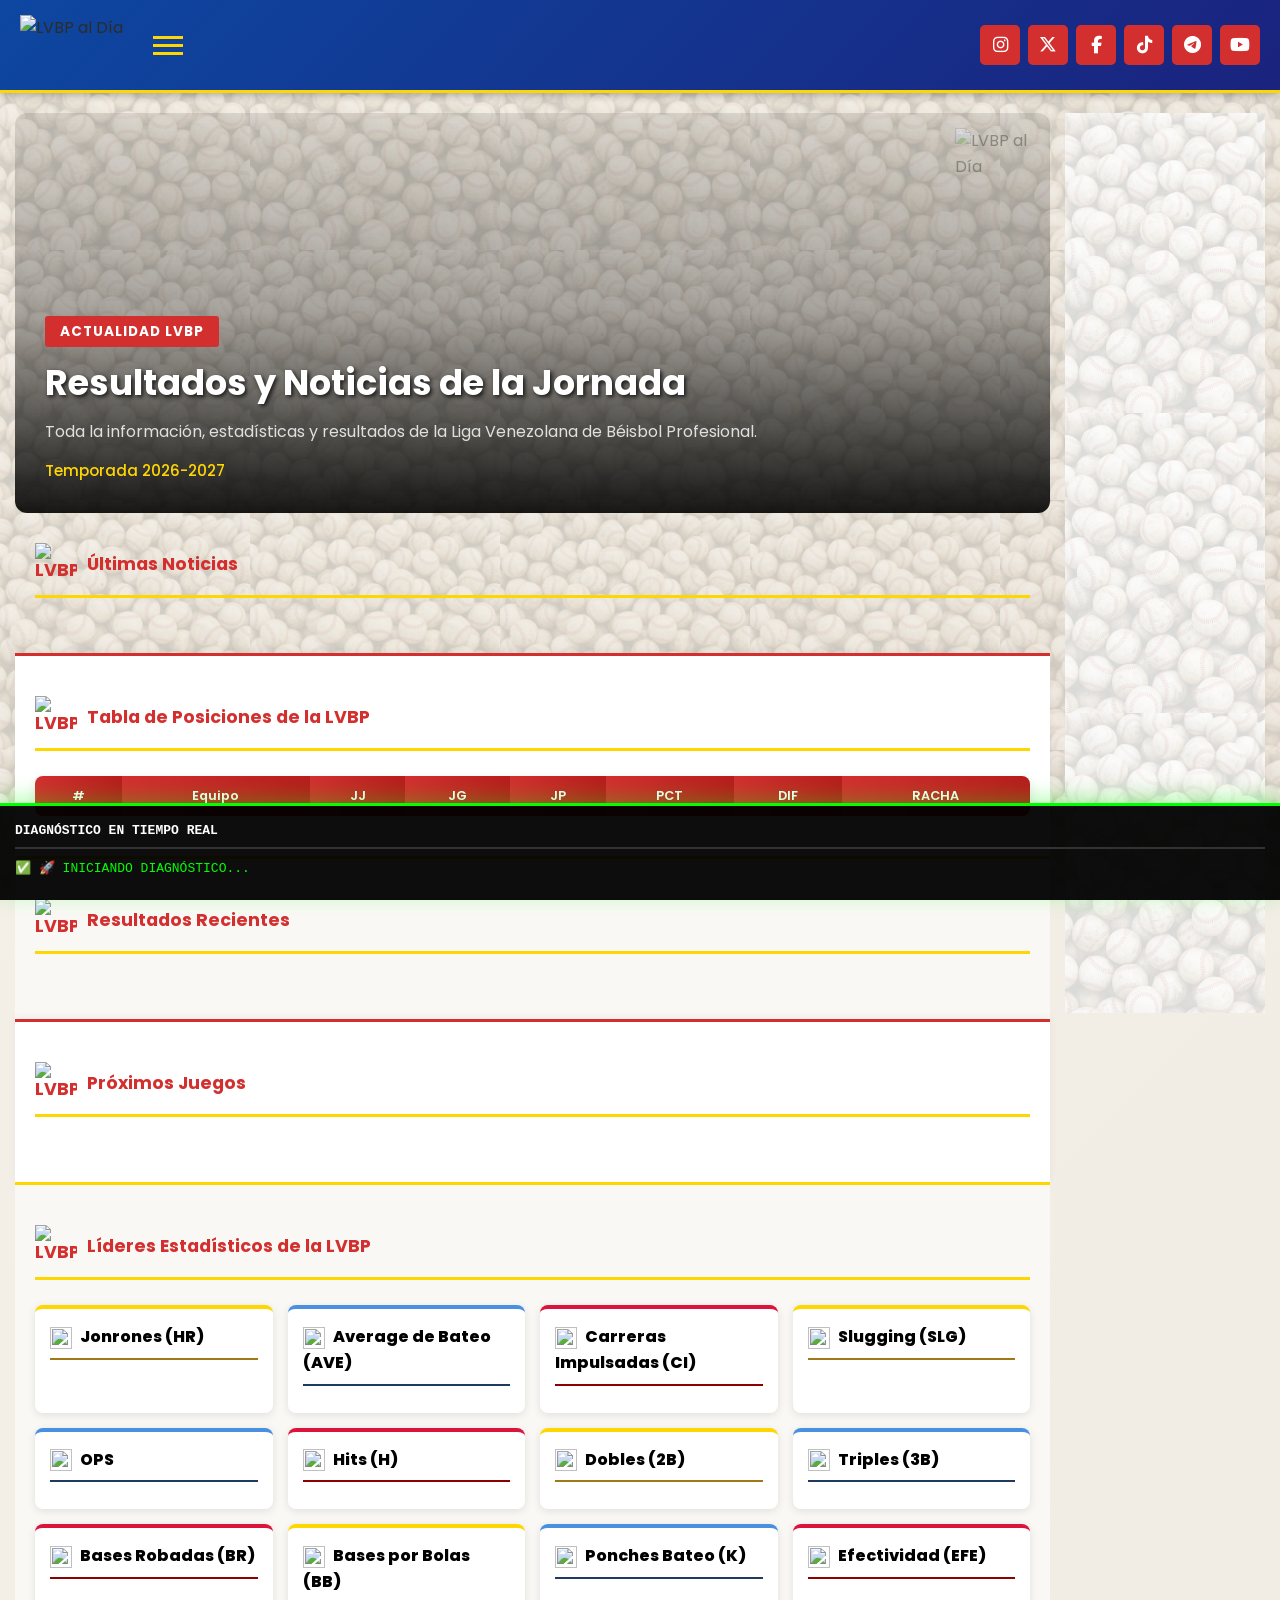
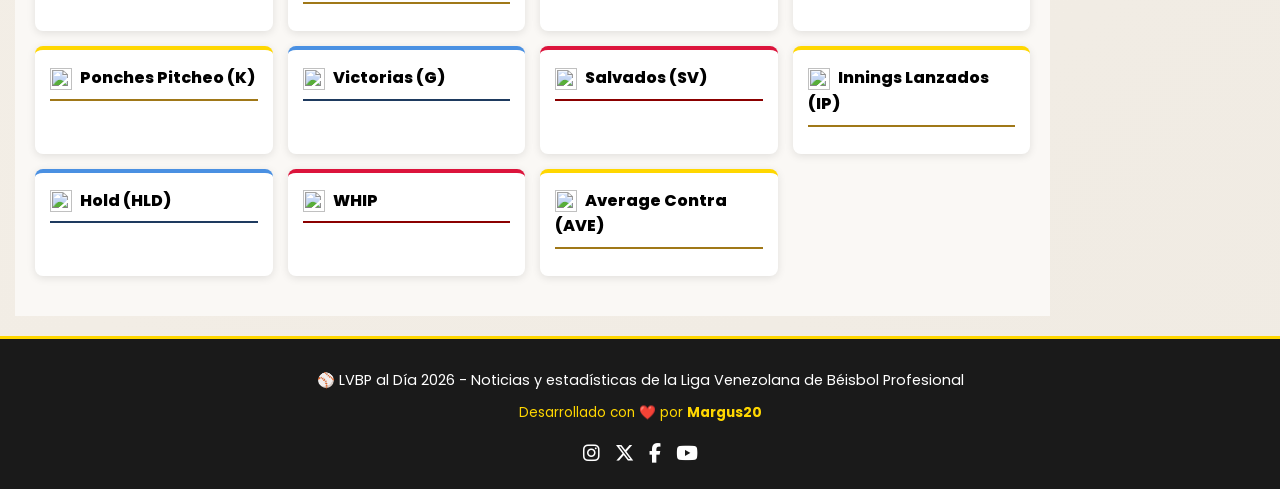
==== index.html @ 0cda1dae "Update index.html" ====
<!DOCTYPE html>
<html lang="es">
<head>
    <meta charset="UTF-8">
    <meta name="viewport" content="width=device-width, initial-scale=1.0">
    <title>LVBP al Día - Liga Venezolana de Béisbol Profesional</title>
    <link rel="icon" type="image/png" href="https://raw.githubusercontent.com/Margus20/lvbp-stats/main/img/logo_pag.png">
    
    <!-- Fuentes de Google -->
    <link rel="preconnect" href="https://fonts.googleapis.com">
    <link rel="preconnect" href="https://fonts.gstatic.com" crossorigin>
    <link href="https://fonts.googleapis.com/css2?family=Bebas+Neue&family=Oswald:wght@400;600;700&family=Poppins:wght@300;400;500;600;700&display=swap" rel="stylesheet">
    
    <!-- 🔄 AJUSTE FINAL: Versión de caché actualizada a v=103 para forzar recarga en la tablet -->
    <link rel="stylesheet" href="css/01-base.css?v=103">
    <link rel="stylesheet" href="css/02-header-nav.css?v=103">
    <link rel="stylesheet" href="css/03-noticias-articulos.css?v=103">
    <link rel="stylesheet" href="css/04-tablas-posiciones.css?v=103">
    <link rel="stylesheet" href="css/05-tarjetas-juegos.css?v=103">
    <link rel="stylesheet" href="css/06-estadisticas-mascotas.css?v=103">
    <link rel="stylesheet" href="css/07-sidebar-footer.css?v=103">
    <link rel="stylesheet" href="css/08-boton-flotante.css?v=103">
    
    <!-- Iconos de Font Awesome -->
    <link rel="stylesheet" href="https://cdnjs.cloudflare.com/ajax/libs/font-awesome/6.5.1/css/all.min.css">
    
    <!-- Analítica -->
    <script data-goatcounter="https://margus20.goatcounter.com/count" async src="//gc.zgo.at/count.js"></script>
</head>
<body>
    <!-- AQUÍ SE CARGARÁ EL HEADER DESDE componentes/header.html -->
    <div id="header-placeholder"></div>

    <div class="main-layout">
        <main class="contenido-principal">
            <section class="hero-noticia" id="noticias">
                <div class="hero-imagen" style="background-image: url('https://images.unsplash.com/photo-1508344928928-7165b67de128?w=1400&q=80');">
                    <div class="hero-overlay"></div>
                    <img src="https://raw.githubusercontent.com/Margus20/lvbp-stats/main/img/logo_pag.png" alt="LVBP al Día" class="hero-marca-agua">
                    <div class="hero-contenido">
                        <span class="hero-tag">ACTUALIDAD LVBP</span>
                        <h1 class="hero-titulo">Resultados y Noticias de la Jornada</h1>
                        <p class="hero-subtitulo">Toda la información, estadísticas y resultados de la Liga Venezolana de Béisbol Profesional.</p>
                        <p class="hero-fecha">Temporada 2026-2027</p>
                    </div>
                </div>
            </section>

            <section class="noticias-grid-section">
                <div class="container">
                    <h2 class="titulo-seccion"><img src="https://raw.githubusercontent.com/Margus20/lvbp-stats/main/img/lvbp.png" alt="LVBP" class="logo-seccion"> Últimas Noticias</h2>
                    <div class="noticias-grid" id="noticias-container"></div>
                </div>
            </section>

            <section class="articulo-completo" id="articulo-completo" style="display: none;">
                <div class="container">
                    <button class="btn-volver" onclick="window.cerrarArticulo()">← Volver a noticias</button>
                    <article class="articulo-contenido" id="articulo-contenido"></article>
                    <div class="marca-final-articulo">
                        <img src="https://raw.githubusercontent.com/Margus20/lvbp-stats/main/img/logo_pag.png" alt="LVBP al Día" class="logo-marca-final">
                        <p class="texto-marca-final">LVBP al Día - Tu fuente de béisbol venezolano</p>
                    </div>
                    <div class="seccion-comentarios">
                        <h3> Comentarios</h3>
                        <form class="formulario-comentario" id="formulario-comentario">
                            <input type="text" placeholder="Tu nombre" required class="input-comentario">
                            <textarea placeholder="Escribe tu comentario..." required class="textarea-comentario" rows="4"></textarea>
                            <button type="submit" class="btn-comentar">Publicar comentario</button>
                        </form>
                        <div class="lista-comentarios" id="lista-comentarios"></div>
                    </div>
                    <div class="seccion-compartir">
                        <h3>📢 Comparte esta noticia</h3>
                        <div class="botones-compartir">
                            <a href="#" class="btn-compartir whatsapp" onclick="window.compartirEnRed('whatsapp', 'noticia'); return false;"><i class="fab fa-whatsapp"></i> WhatsApp</a>
                            <a href="#" class="btn-compartir telegram" onclick="window.compartirEnRed('telegram', 'noticia'); return false;"><i class="fab fa-telegram"></i> Telegram</a>
                            <a href="#" class="btn-compartir facebook" onclick="window.compartirEnRed('facebook', 'noticia'); return false;"><i class="fab fa-facebook"></i> Facebook</a>
                            <a href="#" class="btn-compartir twitter" onclick="window.compartirEnRed('twitter', 'noticia'); return false;"><img src="https://raw.githubusercontent.com/Margus20/lvbp-stats/main/img/xapp.png" alt="X" class="logo-x-btn"> X</a>
                        </div>
                    </div>
                </div>
            </section>

            <section id="posiciones" class="seccion-oscura">
                <div class="container">
                    <h2 class="titulo-seccion"><img src="https://raw.githubusercontent.com/Margus20/lvbp-stats/main/img/lvbp.png" alt="LVBP" class="logo-seccion"> Tabla de Posiciones de la LVBP</h2>
                    <div class="tabla-container">
                        <table id="tabla-posiciones">
                            <thead><tr><th>#</th><th>Equipo</th><th>JJ</th><th>JG</th><th>JP</th><th>PCT</th><th>DIF</th><th>RACHA</th></tr></thead>
                            <tbody id="posiciones-body"></tbody>
                        </table>
                    </div>
                </div>
            </section>

            <section id="resultados" class="seccion-clara">
                <div class="container">
                    <h2 class="titulo-seccion"><img src="https://raw.githubusercontent.com/Margus20/lvbp-stats/main/img/lvbp.png" alt="LVBP" class="logo-seccion"> Resultados Recientes</h2>
                    <div class="resultados-grid" id="resultados-container"></div>
                </div>
            </section>

            <section id="calendario" class="seccion-oscura">
                <div class="container">
                    <h2 class="titulo-seccion"><img src="https://raw.githubusercontent.com/Margus20/lvbp-stats/main/img/lvbp.png" alt="LVBP" class="logo-seccion"> Próximos Juegos</h2>
                    <div class="calendario-lista" id="calendario-container"></div>
                </div>
            </section>

            <!-- AQUÍ SE CARGARÁN LAS ESTADÍSTICAS DESDE componentes/estadisticas.html -->
            <div id="estadisticas-placeholder"></div>
        </main>

        <aside class="sidebar-publicidad" id="sidebar-publicidad"></aside>
    </div>

    <!-- AQUÍ SE CARGARÁ EL FOOTER DESDE componentes/footer.html -->
    <div id="footer-placeholder"></div>

    <!-- Script que carga los componentes y luego la lógica principal -->
    <script>
        async function cargarComponentes() {
            try {
                const header = await fetch('componentes/header.html').then(r => r.text());
                document.getElementById('header-placeholder').innerHTML = header;
                
                const estadisticas = await fetch('componentes/estadisticas.html').then(r => r.text());
                document.getElementById('estadisticas-placeholder').innerHTML = estadisticas;
                
                const footer = await fetch('componentes/footer.html').then(r => r.text());
                document.getElementById('footer-placeholder').innerHTML = footer;
                
                // 🔄 AJUSTE: Versión de caché actualizada a v=103
                const scriptApp = document.createElement('script');
                scriptApp.type = 'module';
                scriptApp.src = 'js/logica/app.js?v=103';
                document.body.appendChild(scriptApp);

            } catch (error) {
                console.error('Error cargando componentes:', error);
            }
        }
        cargarComponentes();
    </script>

    <!-- 🔍 CONSOLA DE DIAGNÓSTICO EN PANTALLA (Para Tablet) -->
    <script>
        // Crear contenedor de diagnóstico visible
        const debugDiv = document.createElement('div');
        debugDiv.id = 'diagnostico-tablet';
        debugDiv.style.cssText = `
            position: fixed; 
            bottom: 0; 
            left: 0; 
            right: 0; 
            background: rgba(0, 0, 0, 0.95); 
            color: #00ff00; 
            font-family: 'Courier New', monospace; 
            font-size: 13px; 
            padding: 15px; 
            max-height: 300px; 
            overflow-y: auto; 
            z-index: 999999; 
            border-top: 3px solid #00ff00;
            box-shadow: 0 -5px 20px rgba(0,255,0,0.3);
        `;
        debugDiv.innerHTML = '<div style="font-weight: bold; color: #fff; margin-bottom: 10px; border-bottom: 2px solid #333; padding-bottom: 5px;"> DIAGNÓSTICO EN TIEMPO REAL</div><div id="debug-content"></div>';
        document.body.appendChild(debugDiv);
        
        const debugContent = document.getElementById('debug-content');
        
        function log(msg, type = 'info') {
            const color = type === 'error' ? '#ff4444' : (type === 'warn' ? '#ffaa00' : '#00ff00');
            const icon = type === 'error' ? '❌' : (type === 'warn' ? '️' : '✅');
            const p = document.createElement('div');
            p.style.color = color;
            p.style.marginBottom = '5px';
            p.innerHTML = `${icon} ${msg}`;
            debugContent.appendChild(p);
            debugDiv.scrollTop = debugDiv.scrollHeight;
        }
        
        // Iniciar diagnóstico
        log('🚀 INICIANDO DIAGNÓSTICO...', 'info');
        
        // Verificar si los scripts se cargaron
        window.addEventListener('load', function() {
            setTimeout(() => {
                log('📄 Página cargada completamente', 'info');
                
                // Verificar elementos del DOM
                const elementos = {
                    'posiciones-body': document.getElementById('posiciones-body'),
                    'resultados-container': document.getElementById('resultados-container'),
                    'calendario-container': document.getElementById('calendario-container'),
                    'estadisticas-placeholder': document.getElementById('estadisticas-placeholder')
                };
                
                for (const [id, elem] of Object.entries(elementos)) {
                    if (elem) {
                        log(`✅ Elemento #${id} existe`, 'info');
                    } else {
                        log(`❌ Elemento #${id} NO existe`, 'error');
                    }
                }
                
                // Verificar si app.js se cargó
                if (typeof window.renderPosiciones === 'function') {
                    log('✅ Funciones de render cargadas', 'info');
                } else {
                    log('❌ Funciones de render NO cargadas - app.js falló', 'error');
                }
                
                // Intentar cargar datos manualmente
                try {
                    import('./js/datos/posiciones.js').then(mod => {
                        log(` POSICIONES: ${mod.POSICIONES ? mod.POSICIONES.length + ' equipos' : 'VACÍO'}`, mod.POSICIONES ? 'info' : 'warn');
                    }).catch(err => log(`❌ Error cargando posiciones.js: ${err.message}`, 'error'));
                    
                    import('./js/datos/resultados.js').then(mod => {
                        log(`📊 RESULTADOS: ${mod.RESULTADOS ? mod.RESULTADOS.length + ' juegos' : 'VACÍO'}`, mod.RESULTADOS ? 'info' : 'warn');
                    }).catch(err => log(`❌ Error cargando resultados.js: ${err.message}`, 'error'));
                    
                    import('./js/datos/calendario.js').then(mod => {
                        log(`📊 CALENDARIO: ${mod.CALENDARIO ? mod.CALENDARIO.length + ' juegos' : 'VACÍO'}`, mod.CALENDARIO ? 'info' : 'warn');
                    }).catch(err => log(`❌ Error cargando calendario.js: ${err.message}`, 'error'));
                    
                    import('./js/datos/lideres.js').then(mod => {
                        log(`📊 LIDERES: ${mod.LIDERES ? Object.keys(mod.LIDERES).length + ' categorías' : 'VACÍO'}`, mod.LIDERES ? 'info' : 'warn');
                    }).catch(err => log(`❌ Error cargando lideres.js: ${err.message}`, 'error'));
                    
                } catch (e) {
                    log(`❌ Error general: ${e.message}`, 'error');
                }
                
                log('🏁 Diagnóstico completado', 'info');
                log(' Si ves errores rojos, esos son los problemas a resolver', 'warn');
                
            }, 3000); // Esperar 3 segundos después de cargar
        });
    </script>
</body>
</html>
---- css/01-base.css ----
/* ========================================== */
/* 1. BASE Y ESTRUCTURA GENERAL */
/* ========================================== */
* { margin: 0; padding: 0; box-sizing: border-box; }

body {
    font-family: 'Poppins', 'Segoe UI', Tahoma, Geneva, Verdana, sans-serif;
    background: linear-gradient(135deg, #f5f0e8 0%, #f0ebe3 100%);
    color: #2c2c2c; line-height: 1.6;
}

.container { max-width: 1200px; margin: 0 auto; padding: 0 20px; }

.main-layout {
    display: flex; max-width: 1400px; margin: 20px auto;
    gap: 15px; padding: 0 15px; align-items: flex-start;
}

.contenido-principal { flex: 1; min-width: 0; }
.sidebar-publicidad { width: 200px; flex-shrink: 0; }

.espacio-publicidad {
    background: #ffffff; border-radius: 8px; padding: 8px;
    box-shadow: 0 2px 8px rgba(0,0,0,0.1); border: 1px solid #e0e0e0;
    overflow: hidden; margin-bottom: 15px;
}
.anuncio-imagen { width: 100%; height: auto; display: block; border-radius: 6px; }

/* 🆕 TEXTURA DE BÉISBOL DE FONDO */
body::before {
    content: '';
    position: fixed;
    top: 0;
    left: 0;
    width: 100vw;
    height: 100vh;
    background-image: url('../img/textura-beisbol.png');
    background-repeat: repeat;
    background-size: 250px 250px;
    opacity: 0.15; /* Opacidad aumentada al 15% para que sea más visible */
    pointer-events: none; /* No interfiere con clics */
    z-index: -1; /* Detrás de todo el contenido */
}
---- css/02-header-nav.css ----
/* ========================================== */
/* 2. HEADER Y NAVEGACIÓN */
/* ========================================== */
.header-principal {
    background: linear-gradient(135deg, #0d47a1 0%, #1a237e 100%);
    padding: 15px 0; position: sticky; top: 0; z-index: 1000;
    border-bottom: 3px solid #ffd700; box-shadow: 0 2px 8px rgba(0,0,0,0.3);
}

.header-container {
    max-width: 1400px; margin: 0 auto; padding: 0 20px;
    display: flex; justify-content: space-between; align-items: center;
}

.header-izquierda { display: flex; align-items: center; gap: 20px; }
.logo-header { height: 60px; width: auto; }

.menu-hamburguesa {
    background: none; border: none; cursor: pointer;
    display: flex; flex-direction: column; gap: 5px; padding: 10px;
}
.menu-hamburguesa span { width: 30px; height: 3px; background: #ffd700; transition: all 0.3s; }

.header-derecha { display: flex; gap: 8px; }
.social-icon {
    width: 40px; height: 40px; background: #d32f2f; color: #fff;
    display: flex; align-items: center; justify-content: center;
    border-radius: 5px; text-decoration: none; transition: all 0.3s; font-size: 1.1rem;
}
.social-icon:hover { background: #ffd700; color: #000; transform: translateY(-3px); }

.nav-menu { background: #1a1a1a; padding: 15px 0; display: none; }
.nav-menu.activo { display: block; }
.nav-menu ul {
    list-style: none; display: flex; justify-content: center;
    flex-wrap: wrap; gap: 10px; max-width: 1400px; margin: 0 auto; padding: 0 20px;
}
.nav-menu a {
    color: #fff; text-decoration: none; padding: 10px 20px;
    font-weight: 600; transition: all 0.3s; border-radius: 5px;
}
.nav-menu a:hover { background: #ffd700; color: #000; }
---- css/03-noticias-articulos.css ----
/* ========================================== */
/* 3. NOTICIAS Y ARTÍCULOS */
/* ========================================== */
.hero-noticia { width: 100%; }
.hero-imagen {
    height: 400px; background-size: cover; background-position: center;
    position: relative; display: flex; align-items: flex-end; border-radius: 12px; overflow: hidden;
}
.hero-overlay {
    position: absolute; top: 0; left: 0; width: 100%; height: 100%;
    background: linear-gradient(to top, rgba(0,0,0,0.9) 0%, rgba(0,0,0,0.3) 50%, rgba(0,0,0,0.1) 100%);
}
.hero-marca-agua { position: absolute; top: 15px; right: 15px; width: 80px; height: auto; opacity: 0.4; z-index: 2; pointer-events: none; }
.hero-contenido { position: relative; z-index: 2; padding: 30px; max-width: 800px; }
.hero-tag { display: inline-block; background: #d32f2f; color: #fff; padding: 5px 15px; font-size: 0.85rem; font-weight: bold; border-radius: 3px; margin-bottom: 15px; letter-spacing: 1px; }
.hero-titulo { font-size: 2.2rem; color: #fff; line-height: 1.2; margin-bottom: 15px; text-shadow: 2px 2px 4px rgba(0,0,0,0.8); }
.hero-subtitulo { color: #e0e0e0; font-size: 1rem; margin-bottom: 15px; line-height: 1.5; }
.hero-fecha { color: #ffd700; font-size: 0.95rem; font-weight: 500; }

.noticias-grid-section { padding: 30px 0; background: transparent; }
.noticias-grid { display: grid; grid-template-columns: repeat(2, 1fr); gap: 15px; width: 100%; }
.noticia-card {
    height: 220px; background-size: cover; background-position: center;
    position: relative; border-radius: 8px; overflow: hidden; cursor: pointer; transition: transform 0.3s; box-shadow: 0 4px 12px rgba(0,0,0,0.15);
}
.noticia-card:hover { transform: scale(1.02); box-shadow: 0 8px 20px rgba(0,0,0,0.2); }
.noticia-card::before {
    content: ''; position: absolute; top: 0; left: 0; width: 100%; height: 100%;
    background: linear-gradient(to top, rgba(0,0,0,0.95) 0%, rgba(0,0,0,0.4) 60%, rgba(0,0,0,0.1) 100%); z-index: 1;
}
.noticia-contenido { position: absolute; bottom: 0; left: 0; right: 0; padding: 15px; z-index: 2; }
.noticia-tag { display: inline-block; background: #d32f2f; color: #fff; padding: 3px 10px; font-size: 0.7rem; font-weight: bold; border-radius: 3px; margin-bottom: 8px; letter-spacing: 1px; }
.noticia-card h3 { color: #fff; font-size: 1.1rem; line-height: 1.3; margin-bottom: 8px; text-shadow: 1px 1px 3px rgba(0,0,0,0.8); }
.noticia-card .fecha { color: #ffd700; font-size: 0.85rem; }

.articulo-completo { padding: 40px 0; background: #ffffff; border-top: 3px solid #d32f2f; }
.btn-volver { background: #d32f2f; color: #fff; border: none; padding: 10px 20px; border-radius: 5px; cursor: pointer; font-size: 1rem; font-weight: 600; margin-bottom: 20px; transition: all 0.3s; }
.btn-volver:hover { background: #b71c1c; transform: translateX(-5px); }
.articulo-contenido { background: #faf8f5; padding: 30px; border-radius: 12px; box-shadow: 0 4px 12px rgba(0,0,0,0.1); margin-bottom: 30px; }
.articulo-contenido .articulo-titulo { font-size: 2rem; color: #d32f2f; margin-bottom: 15px; line-height: 1.3; }
.articulo-contenido .articulo-fecha { color: #666; font-size: 0.9rem; margin-bottom: 20px; padding-bottom: 15px; border-bottom: 2px solid #ffd700; }
.articulo-contenido .articulo-texto { font-size: 1.05rem; line-height: 1.8; color: #2c2c2c; }
.articulo-contenido .articulo-texto p { margin-bottom: 15px; }
.articulo-contenido .articulo-texto strong { color: #d32f2f; font-weight: 700; }
.articulo-contenido .articulo-cta { background: linear-gradient(135deg, #ffd700 0%, #ffed4e 100%); padding: 20px; border-radius: 8px; margin-top: 20px; font-weight: 600; color: #2c2c2c; text-align: center; }

.seccion-comentarios, .seccion-compartir { background: #ffffff; padding: 30px; border-radius: 12px; box-shadow: 0 4px 12px rgba(0,0,0,0.1); margin-bottom: 30px; border-top: 4px solid #ffd700; }
.seccion-comentarios h3, .seccion-compartir h3 { color: #d32f2f; font-size: 1.5rem; margin-bottom: 20px; padding-bottom: 10px; border-bottom: 2px solid #e0e0e0; }
.formulario-comentario { display: flex; flex-direction: column; gap: 15px; margin-bottom: 25px; }
.input-comentario, .textarea-comentario { width: 100%; padding: 12px 15px; border: 2px solid #e0e0e0; border-radius: 8px; font-size: 1rem; font-family: inherit; transition: border-color 0.3s; }
.input-comentario:focus, .textarea-comentario:focus { outline: none; border-color: #d32f2f; }
.textarea-comentario { resize: vertical; min-height: 100px; }
.btn-comentar { background: #d32f2f; color: #fff; border: none; padding: 12px 25px; border-radius: 8px; font-size: 1rem; font-weight: 600; cursor: pointer; transition: all 0.3s; align-self: flex-start; }
.btn-comentar:hover { background: #b71c1c; transform: translateY(-2px); }
.lista-comentarios { display: flex; flex-direction: column; gap: 15px; }
.comentario-item { background: #f5f0e8; padding: 15px; border-radius: 8px; border-left: 4px solid #d32f2f; }
.comentario-item .comentario-autor { font-weight: bold; color: #d32f2f; margin-bottom: 5px; font-size: 0.95rem; }
.comentario-item .comentario-texto { color: #2c2c2c; font-size: 0.95rem; line-height: 1.5; }
.comentario-item .comentario-fecha { color: #999; font-size: 0.8rem; margin-top: 8px; }

.botones-compartir { display: flex; flex-wrap: wrap; gap: 12px; }
.btn-compartir { display: flex; align-items: center; gap: 8px; padding: 12px 20px; border-radius: 8px; text-decoration: none; color: #fff; font-weight: 600; font-size: 0.95rem; transition: all 0.3s; cursor: pointer; border: none; }
.btn-compartir:hover { transform: translateY(-3px); box-shadow: 0 6px 15px rgba(0,0,0,0.2); }
.btn-compartir.whatsapp { background: #25D366; } .btn-compartir.whatsapp:hover { background: #128C7E; }
.btn-compartir.telegram { background: #0088cc; } .btn-compartir.telegram:hover { background: #006699; }
.btn-compartir.facebook { background: #1877F2; } .btn-compartir.facebook:hover { background: #0d5bbd; }
.btn-compartir.twitter { background: #000000; } .btn-compartir.twitter:hover { background: #333333; }
.btn-compartir i { font-size: 1.2rem; }
.logo-x-btn, .logo-x-mini { width: 20px; height: 20px; object-fit: contain; }
---- css/04-tablas-posiciones.css ----
/* ========================================== */
/* 4. TABLAS DE POSICIONES */
/* ========================================== */
.seccion-oscura { padding: 40px 0; background: #ffffff; border-top: 3px solid #d32f2f; box-shadow: 0 -2px 8px rgba(0,0,0,0.05); }
.seccion-clara { padding: 40px 0; background: #faf8f5; border-top: 3px solid #ffd700; }
.titulo-seccion { color: #d32f2f; font-size: 1.1rem; margin-bottom: 25px; padding-bottom: 10px; border-bottom: 3px solid #ffd700; display: flex; align-items: center; gap: 10px; flex-wrap: wrap; line-height: 1.3; }
.logo-seccion { width: 42px; height: 42px; object-fit: contain; flex-shrink: 0; }

.tabla-container { overflow-x: auto; border-radius: 8px; box-shadow: 0 4px 12px rgba(0,0,0,0.1); }
table { width: 100%; border-collapse: collapse; background: #ffffff; font-size: 0.85rem; }
th { background: linear-gradient(90deg, #d32f2f 0%, #b71c1c 100%); color: #fff; padding: 10px 8px; text-align: center; font-weight: 600; font-size: 0.8rem; white-space: nowrap; }
td { padding: 10px 8px; text-align: center; border-bottom: 1px solid #e0e0e0; color: #2c2c2c; font-weight: 500; font-size: 0.85rem; }
tr:hover { filter: brightness(0.95); transform: scale(1.01); transition: all 0.2s; }

.fila-caribes { background: #F2F2F2; } .fila-caribes td { color: #2c2c2c !important; font-weight: 600; }
.fila-tigres { background: #042959; } .fila-tigres td { color: #ffffff !important; font-weight: 600; }
.fila-aguilas { background: #F24607; } .fila-aguilas td { color: #ffffff !important; font-weight: 600; }
.fila-bravos { background: #56A6A6; } .fila-bravos td { color: #ffffff !important; font-weight: 600; }
.fila-tiburones { background: #2104D9; } .fila-tiburones td { color: #ffffff !important; font-weight: 600; }
.fila-cardenales { background: #D90D1E; } .fila-cardenales td { color: #ffffff !important; font-weight: 600; }
.fila-leones { background: #082040; } .fila-leones td { color: #ffffff !important; font-weight: 600; }
.fila-magallanes { background: #5BA9D9; } .fila-magallanes td { color: #ffffff !important; font-weight: 600; }

.equipo-con-logo { display: flex; align-items: center; gap: 8px; text-align: left; font-size: 0.85rem; }
.logo-small { width: 32px; height: 32px; object-fit: contain; }
---- css/05-tarjetas-juegos.css ----
/* ========================================== */
/* 5. TARJETAS DE JUEGOS (RESULTADOS Y CALENDARIO) */
/* ========================================== */
.logo-resultado, .logo-calendario { 
    width: 80px; 
    height: 80px; 
    object-fit: contain; 
    margin-bottom: 6px; 
    filter: drop-shadow(0 2px 4px rgba(0,0,0,0.3)); 
}

.resultados-grid, .calendario-lista { 
    display: grid; 
    grid-template-columns: repeat(auto-fit, minmax(300px, 1fr)); 
    gap: 15px; 
}

.resultado-card, .juego-card { 
    position: relative; 
    border-radius: 10px; 
    overflow: hidden; 
    box-shadow: 0 3px 12px rgba(0,0,0,0.15); 
    transition: all 0.3s; 
    cursor: pointer; 
    background: #fff; 
}

.resultado-card:hover, .juego-card:hover { 
    transform: translateY(-3px); 
    box-shadow: 0 6px 20px rgba(0,0,0,0.25); 
}

.resultado-card .mitades, .juego-card .mitades-cal { 
    display: flex; 
    width: 100%; 
    height: 170px; 
    position: relative; 
}

.resultado-card .mitad, .juego-card .mitad-cal { 
    flex: 1; 
    display: flex; 
    flex-direction: column; 
    align-items: center; 
    justify-content: center; 
    padding: 10px 8px; 
}

.resultado-card .nombre-equipo-res, .juego-card .nombre-equipo-cal { 
    color: #fff; 
    font-weight: bold; 
    font-size: 0.85rem; 
    text-align: center; 
    text-shadow: 1px 1px 2px rgba(0,0,0,0.5); 
    line-height: 1.2; 
}

.resultado-card .vs-central, .juego-card .vs-central-cal { 
    position: absolute; 
    top: 50%; 
    left: 50%; 
    transform: translate(-50%, -50%); 
    z-index: 3; 
    background: #fff; 
    color: #d32f2f; 
    width: 35px; 
    height: 35px; 
    border-radius: 50%; 
    display: flex; 
    align-items: center; 
    justify-content: center; 
    font-weight: bold; 
    font-size: 0.8rem; 
    box-shadow: 0 3px 10px rgba(0,0,0,0.3); 
    border: 2px solid #ffd700; 
}

.resultado-card .info-marcador, .juego-card .info-juego-cal { 
    background: linear-gradient(90deg, #1a1a1a 0%, #2c2c2c 100%); 
    padding: 10px 12px; 
    display: flex; 
    justify-content: space-between; 
    align-items: center; 
    flex-wrap: wrap; 
    gap: 8px; 
    border-top: 2px solid #ffd700; 
}

.resultado-card .marcador { 
    display: flex; 
    align-items: center; 
    gap: 8px; 
    flex: 1; 
    justify-content: center; 
}

.resultado-card .carreras-local, .resultado-card .carreras-visitante { 
    font-size: 1.4rem; 
    font-weight: bold; 
    color: #ffd700; 
    text-shadow: 1px 1px 2px rgba(0,0,0,0.5); 
    min-width: 25px; 
    text-align: center; 
}

.resultado-card .separador-marcador { 
    color: #fff; 
    font-size: 1rem; 
    font-weight: bold; 
}

.resultado-card .innings-info { 
    color: #fff; 
    font-size: 0.7rem; 
    text-align: right; 
    min-width: 50px; 
}

.resultado-card .innings-info .innings-numero { 
    color: #ffd700; 
    font-weight: bold; 
    font-size: 0.85rem; 
    display: block; 
}

.resultado-card .innings-info .innings-label { 
    color: #b0b0b0; 
    font-size: 0.6rem; 
    text-transform: uppercase; 
    letter-spacing: 0.5px; 
}

.resultado-card .fecha-juego-res { 
    text-align: center; 
    color: #b0b0b0; 
    font-size: 0.7rem; 
    padding: 5px; 
    background: #0f0f0f; 
    font-weight: 500; 
}

.juego-card .hora-cal { 
    color: #ffd700; 
    font-weight: bold; 
    font-size: 0.95rem; 
}

/* ESTILO DEL ESTADIO (Limpio, sin emoji, tal como lo ajustamos en el JS) */
.estadio-cal {
    color: #ffd700; 
    font-size: 0.85rem; 
    font-weight: 600; 
    text-align: center;
    margin: 5px 0; 
    padding: 3px 10px; 
    background: rgba(255, 215, 0, 0.1); 
    border-radius: 4px;
}

.transmision-cal { 
    color: #fff; 
    font-size: 0.8rem; 
    display: flex; 
    align-items: center; 
    gap: 8px; 
    flex-wrap: wrap; 
}

.logo-canal-cal { 
    height: 26px; 
    width: auto; 
    object-fit: contain; 
    vertical-align: middle; 
}

.separador-canal { 
    color: #ffd700; 
    font-weight: bold; 
    font-size: 0.9rem; 
}

.canal-texto { 
    color: #fff; 
    font-style: italic; 
    font-size: 0.8rem; 
}

.juego-card.en-vivo { 
    border: 2px solid #d32f2f; 
    animation: pulso-vivo 2s infinite; 
}

@keyframes pulso-vivo { 
    0% { box-shadow: 0 3px 12px rgba(211, 47, 47, 0.3); } 
    50% { box-shadow: 0 3px 20px rgba(211, 47, 47, 0.6); } 
    100% { box-shadow: 0 3px 12px rgba(211, 47, 47, 0.3); } 
}

.juego-card.finalizado { 
    border: 2px solid #4caf50; 
    opacity: 0.95; 
}

.en-vivo-info, .finalizado-info { 
    background: linear-gradient(90deg, #1a1a1a 0%, #2c2c2c 100%); 
    padding: 10px 12px; 
    display: flex; 
    justify-content: space-between; 
    align-items: center; 
    flex-wrap: wrap; 
    gap: 8px; 
}

.en-vivo-info { 
    border-top: 2px solid #d32f2f; 
}

.finalizado-info { 
    border-top: 2px solid #4caf50; 
}

.marcador-vivo { 
    display: flex; 
    align-items: center; 
    gap: 8px; 
    flex: 1; 
    justify-content: center; 
}

.marcador-vivo .carreras-local, .marcador-vivo .carreras-visitante { 
    font-size: 1.4rem; 
    font-weight: bold; 
    color: #ffd700; 
    text-shadow: 1px 1px 2px rgba(0,0,0,0.5); 
    min-width: 25px; 
    text-align: center; 
}

.marcador-vivo .separador-marcador { 
    color: #fff; 
    font-size: 1rem; 
    font-weight: bold; 
}

.inning-info { 
    display: flex; 
    flex-direction: column; 
    align-items: flex-end; 
    gap: 3px; 
    min-width: 80px; 
}

.en-vivo-badge { 
    background: #d32f2f; 
    color: #fff; 
    padding: 3px 8px; 
    border-radius: 4px; 
    font-size: 0.7rem; 
    font-weight: bold; 
    letter-spacing: 1px; 
    animation: parpadeo 1.5s infinite; 
}

.finalizado-badge { 
    background: #4caf50; 
    color: #fff; 
    padding: 3px 8px; 
    border-radius: 4px; 
    font-size: 0.7rem; 
    font-weight: bold; 
    letter-spacing: 1px; 
}

@keyframes parpadeo { 
    0%, 100% { opacity: 1; } 
    50% { opacity: 0.6; } 
}

.inning-numero { 
    color: #ffd700; 
    font-size: 0.75rem; 
    font-weight: bold; 
}
---- css/06-estadisticas-mascotas.css ----
/* ========================================== */
/* 6. ESTADÍSTICAS Y MASCOTAS */
/* ========================================== */
.stats-grid { 
    display: grid; 
    grid-template-columns: repeat(auto-fit, minmax(220px, 1fr)); 
    gap: 15px; 
}

.stat-card { 
    background: #ffffff; 
    padding: 15px; 
    border-radius: 8px; 
    box-shadow: 0 2px 8px rgba(0,0,0,0.1); 
    overflow: hidden;
}

/* ✅ AJUSTE: Título base en negro para máxima legibilidad */
.stat-card h3 { 
    margin-bottom: 12px; 
    font-size: 1rem; 
    padding-bottom: 8px; 
    border-bottom: 2px solid #e0e0e0; 
    font-weight: 800;
    color: #000000 !important; /* Forzamos negro puro */
    text-shadow: none !important; /* Eliminamos cualquier sombra */
}

.lista-lideres { 
    display: flex; 
    flex-direction: column; 
    gap: 10px; 
}

/* ========================================== */
/* PATRÓN DE COLORES: AMARILLO, AZUL, ROJO */
/* (Solo para los bordes y fondos de las tarjetas de jugadores) */
/* ========================================== */

/* 1. AMARILLO OSCURO (Jonrones, Slugging, Dobles, BB, Ponches Picheo, Innings, Avg Contra) */
.stats-grid .stat-card:nth-child(3n+1) {
    border-top: 4px solid #ffd700 !important;
}
/* ✅ AJUSTE: Título en negro, no en amarillo */
.stats-grid .stat-card:nth-child(3n+1) h3 {
    color: #000000 !important;
    border-bottom-color: #a07818 !important;
}
.stats-grid .stat-card:nth-child(3n+1) .item-lider {
    background: linear-gradient(135deg, #8b6914 0%, #6b4f10 100%) !important;
    border: 1px solid #a07818 !important;
    border-left: 4px solid #ffd700 !important;
}
.stats-grid .stat-card:nth-child(3n+1) .item-lider .posicion,
.stats-grid .stat-card:nth-child(3n+1) .item-lider .nombre,
.stats-grid .stat-card:nth-child(3n+1) .item-lider .valor {
    color: #f0f0f0 !important;
}
.stats-grid .stat-card:nth-child(3n+1) .item-lider .equipo {
    color: #ffffff !important;
    font-weight: 700 !important;
}

/* 2. AZUL OSCURO (Average, OPS, Triples, Ponches Bateo, Victorias, Hold) */
.stats-grid .stat-card:nth-child(3n+2) {
    border-top: 4px solid #4a90e2 !important;
}
/* ✅ AJUSTE: Título en negro, no en azul */
.stats-grid .stat-card:nth-child(3n+2) h3 {
    color: #000000 !important;
    border-bottom-color: #1e3a5f !important;
}
.stats-grid .stat-card:nth-child(3n+2) .item-lider {
    background: linear-gradient(135deg, #0f2744 0%, #0a1a2e 100%) !important;
    border: 1px solid #1e3a5f !important;
    border-left: 4px solid #4a90e2 !important;
}
.stats-grid .stat-card:nth-child(3n+2) .item-lider .posicion,
.stats-grid .stat-card:nth-child(3n+2) .item-lider .nombre,
.stats-grid .stat-card:nth-child(3n+2) .item-lider .valor {
    color: #f0f0f0 !important;
}
.stats-grid .stat-card:nth-child(3n+2) .item-lider .equipo {
    color: #ffffff !important;
    font-weight: 700 !important;
}

/* 3. ROJO OSCURO (Impulsadas, Hits, Bases Robadas, Efectividad, Salvados, WHIP) */
.stats-grid .stat-card:nth-child(3n) {
    border-top: 4px solid #dc143c !important;
}
/* ✅ AJUSTE: Título en negro, no en rojo */
.stats-grid .stat-card:nth-child(3n) h3 {
    color: #000000 !important;
    border-bottom-color: #8b0000 !important;
}
.stats-grid .stat-card:nth-child(3n) .item-lider {
    background: linear-gradient(135deg, #6b0f1a 0%, #4a0a12 100%) !important;
    border: 1px solid #8b0000 !important;
    border-left: 4px solid #dc143c !important;
}
.stats-grid .stat-card:nth-child(3n) .item-lider .posicion,
.stats-grid .stat-card:nth-child(3n) .item-lider .nombre,
.stats-grid .stat-card:nth-child(3n) .item-lider .valor {
    color: #f0f0f0 !important;
}
.stats-grid .stat-card:nth-child(3n) .item-lider .equipo {
    color: #ffffff !important;
    font-weight: 700 !important;
}

/* ========================================== */
/* ESTILOS BASE DE LAS TARJETAS DE JUGADORES */
/* ========================================== */
.item-lider {
    display: flex; 
    align-items: center; 
    gap: 12px; 
    padding: 12px;
    border-radius: 8px; 
    transition: transform 0.2s, box-shadow 0.2s;
}

.item-lider:hover {
    transform: translateX(5px);
    box-shadow: 0 4px 12px rgba(0,0,0,0.3);
}

.item-lider .posicion { 
    font-weight: 900; 
    font-size: 1.1rem; 
    width: 30px; 
    text-align: center; 
}

.item-lider .mascota-img {
    width: 45px; 
    height: 45px; 
    object-fit: contain; 
    border-radius: 50%;
    background: #ffffff; 
    border: 2px solid rgba(255,255,255,0.3); 
    padding: 4px; 
    flex-shrink: 0;
    filter: drop-shadow(2px 2px 4px rgba(0,0,0,0.4));
}

.item-lider .info-jugador { 
    flex-grow: 1; 
    display: flex; 
    flex-direction: column; 
}

.item-lider .nombre { 
    font-weight: 700; 
    font-size: 0.9rem; 
    line-height: 1.2; 
}

.item-lider .equipo { 
    font-size: 0.75rem; 
    margin-top: 2px; 
    text-transform: uppercase;
    letter-spacing: 0.5px;
}

.item-lider .valor { 
    font-weight: 900; 
    font-size: 1.1rem; 
    padding: 4px 10px; 
    border-radius: 15px; 
    min-width: 50px; 
    text-align: center;
    background: rgba(255, 255, 255, 0.15) !important;
}
---- css/07-sidebar-footer.css ----
/* ========================================== */
/* 7. SIDEBAR, FOOTER Y ACCIONES */
/* ========================================== */

/*  TEXTURA DE BÉISBOL PARA EL SIDEBAR */
.sidebar-publicidad {
    position: relative;
    background-image: url('../img/textura-beisbol.png');
    background-repeat: repeat;
    background-size: 300px 300px;
    min-height: 100vh;
}

.sidebar-publicidad::before {
    content: '';
    position: absolute;
    top: 0;
    left: 0;
    right: 0;
    bottom: 0;
    background: rgba(255, 255, 255, 0.85); /* Capa blanca semitransparente para suavizar */
    pointer-events: none;
    z-index: 0;
}

.sidebar-publicidad .espacio-publicidad {
    position: relative;
    z-index: 1;
}

.marca-final-articulo {
    text-align: center; padding: 30px 20px; margin: 30px 0;
    background: linear-gradient(135deg, #f5f0e8 0%, #f0ebe3 100%);
    border-radius: 12px; border: 2px dashed #ffd700;
}
.logo-marca-final { width: 100px; height: auto; margin-bottom: 10px; opacity: 0.9; }
.texto-marca-final { color: #d32f2f; font-weight: 600; font-size: 1rem; margin: 0; }

/* 🆕 BOTONES DE COMPARTIR EN SECCIONES */
.acciones-seccion { 
    margin-top: 25px; 
    padding-top: 20px; 
    border-top: 1px dashed #ccc; 
    text-align: center; 
}
.acciones-seccion p { 
    color: #666; 
    font-size: 0.9rem; 
    margin-bottom: 10px; 
    font-weight: 600; 
}
.botones-compartir-mini { 
    display: flex; 
    justify-content: center; 
    gap: 10px; 
}
.botones-compartir-mini button {
    width: 40px; 
    height: 40px; 
    border-radius: 50%; 
    border: none; 
    color: #fff;
    font-size: 1.1rem; 
    cursor: pointer; 
    transition: all 0.3s; 
    display: flex;
    align-items: center; 
    justify-content: center; 
    overflow: hidden;
}
.botones-compartir-mini button:hover { 
    transform: translateY(-3px); 
    box-shadow: 0 4px 10px rgba(0,0,0,0.2); 
}
.botones-compartir-mini button:nth-child(1) { background: #25D366; }
.botones-compartir-mini button:nth-child(2) { background: #0088cc; }
.botones-compartir-mini button:nth-child(3) { background: #000000; }
.botones-compartir-mini button:nth-child(4) { background: #1877F2; }

footer { 
    background: #1a1a1a; 
    padding: 30px 0 20px; 
    text-align: center; 
    border-top: 3px solid #ffd700; 
}
.footer-texto { 
    color: #fff; 
    font-size: 0.9rem; 
    margin-bottom: 10px; 
}
.footer-creditos { 
    color: #ffd700; 
    font-size: 0.85rem; 
    margin-bottom: 15px; 
}
.footer-social { 
    display: flex; 
    justify-content: center; 
    gap: 15px; 
}
.footer-social a { 
    color: #fff; 
    font-size: 1.2rem; 
    transition: color 0.3s; 
}
.footer-social a:hover { 
    color: #ffd700; 
}
---- css/08-boton-flotante.css ----
/* ========================================== */
/* 8. BOTÓN FLOTANTE DE NAVEGACIÓN */
/* ========================================== */

.boton-flotante-nav {
    position: fixed !important;
    bottom: 30px !important;
    right: 30px !important;
    z-index: 99999 !important; /* Prioridad máxima absoluta para estar sobre todo */
    display: flex;
    flex-direction: column;
    align-items: flex-end;
    gap: 10px;
    animation: fadeInUp 0.5s ease;
}

/* Botón principal */
.btn-flotante-principal {
    width: 60px;
    height: 60px;
    border-radius: 50%;
    background: linear-gradient(135deg, #d32f2f 0%, #b71c1c 100%);
    color: white;
    border: 3px solid #ffd700;
    font-size: 24px;
    cursor: pointer;
    box-shadow: 0 4px 15px rgba(211, 47, 47, 0.4);
    transition: all 0.3s ease;
    display: flex;
    align-items: center;
    justify-content: center;
    position: relative;
    z-index: 100000 !important;
}

.btn-flotante-principal:hover {
    transform: scale(1.1);
    box-shadow: 0 6px 20px rgba(211, 47, 47, 0.6);
}

.btn-flotante-principal i {
    transition: transform 0.3s ease;
}

.btn-flotante-principal.activo i {
    transform: rotate(45deg);
}

/* Menú de opciones */
.menu-flotante {
    position: absolute;
    bottom: 70px;
    right: 0;
    background: white;
    border-radius: 12px;
    box-shadow: 0 8px 25px rgba(0,0,0,0.2);
    padding: 10px;
    min-width: 200px;
    opacity: 0;
    visibility: hidden;
    transform: translateY(20px);
    transition: all 0.3s ease;
    z-index: 99998 !important;
}

.menu-flotante.visible {
    opacity: 1;
    visibility: visible;
    transform: translateY(0);
}

.menu-flotante-item {
    display: flex;
    align-items: center;
    gap: 12px;
    padding: 12px 15px;
    border-radius: 8px;
    cursor: pointer;
    transition: all 0.2s ease;
    text-decoration: none;
    color: #2c2c2c;
    font-size: 14px;
    font-weight: 500;
}

.menu-flotante-item:hover {
    background: linear-gradient(135deg, #f5f0e8 0%, #f0ebe3 100%);
    transform: translateX(-5px);
}

.menu-flotante-item i {
    width: 20px;
    text-align: center;
    color: #d32f2f;
    font-size: 16px;
}

.menu-flotante-item span {
    flex: 1;
}

/* Separador */
.menu-flotante-separador {
    height: 1px;
    background: #e0e0e0;
    margin: 5px 0;
}

/* Responsive para tablets y móviles */
@media (max-width: 768px) {
    .boton-flotante-nav {
        bottom: 20px !important;
        right: 20px !important;
    }
    
    .btn-flotante-principal {
        width: 50px;
        height: 50px;
        font-size: 20px;
    }
    
    .menu-flotante {
        min-width: 180px;
        bottom: 60px;
    }
    
    .menu-flotante-item {
        padding: 10px 12px;
        font-size: 13px;
    }
}

/* Animación de entrada del botón */
@keyframes fadeInUp {
    from {
        opacity: 0;
        transform: translateY(30px);
    }
    to {
        opacity: 1;
        transform: translateY(0);
    }
}
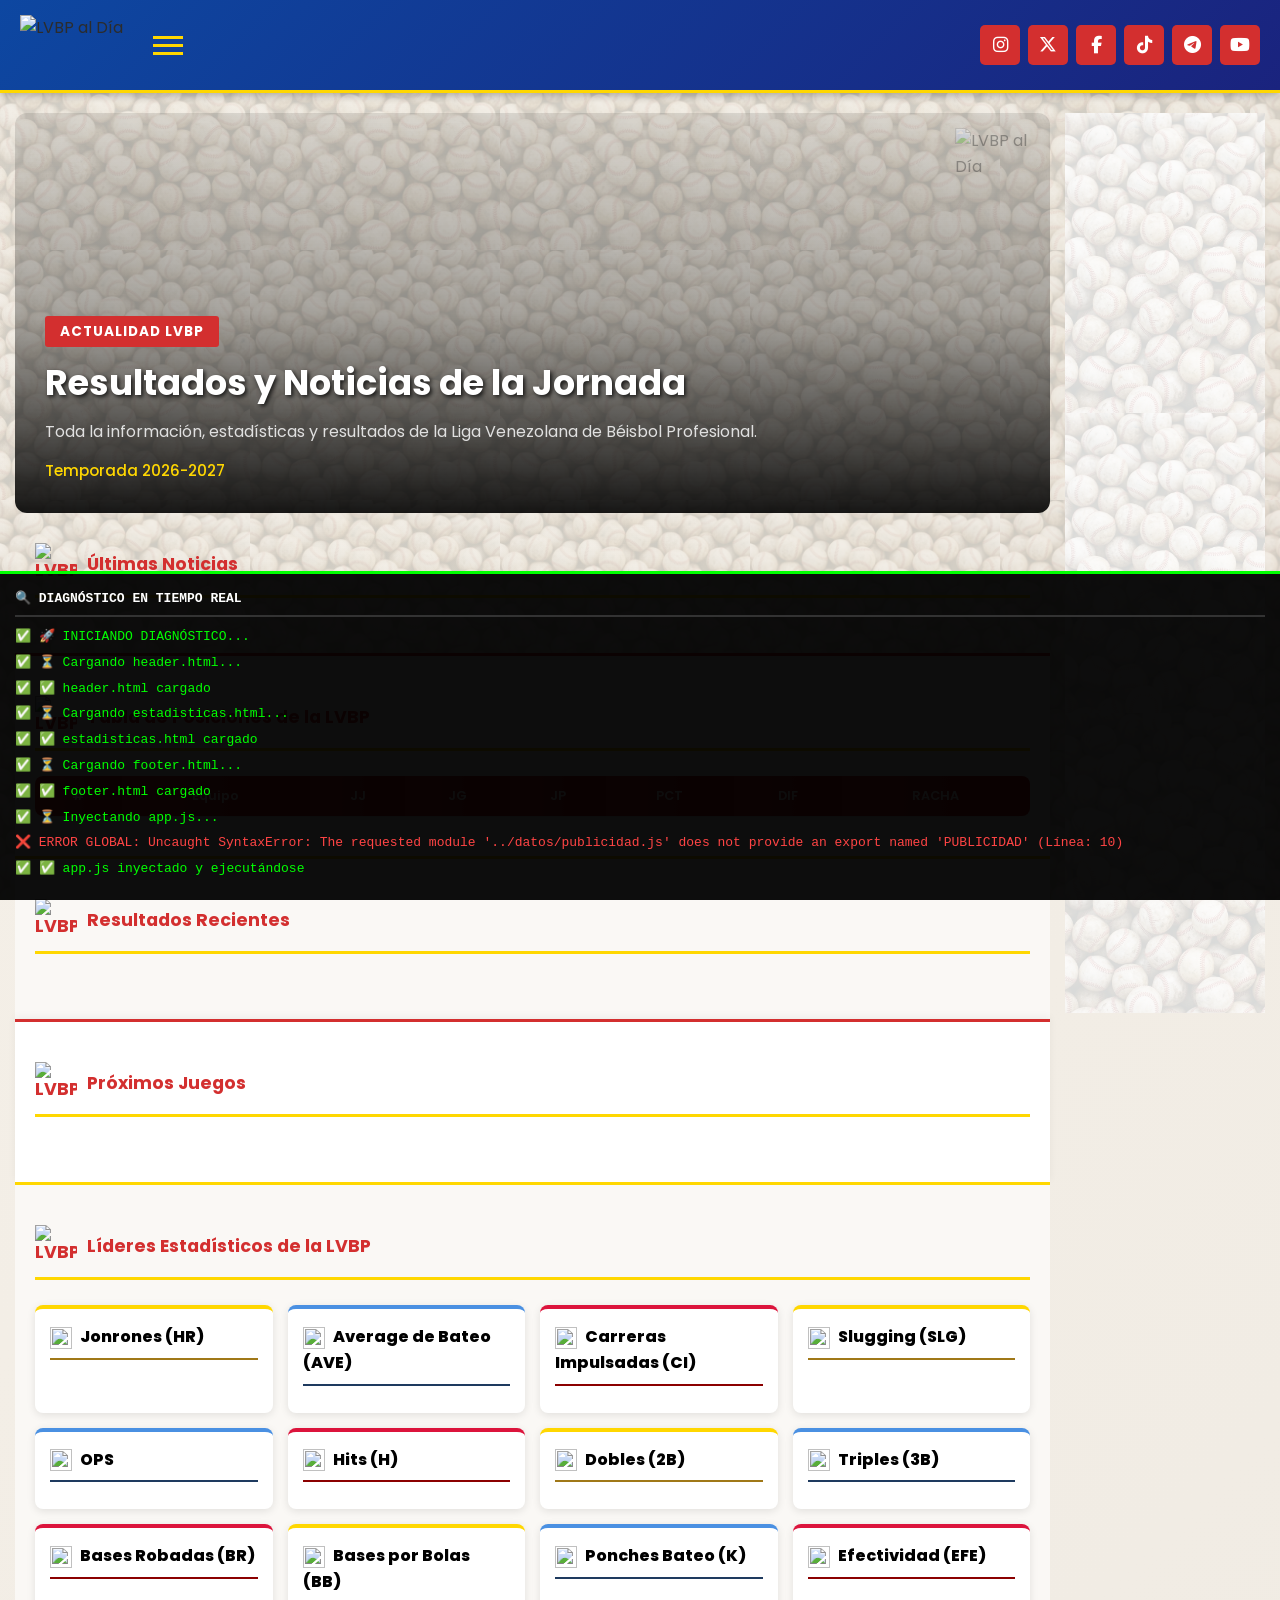
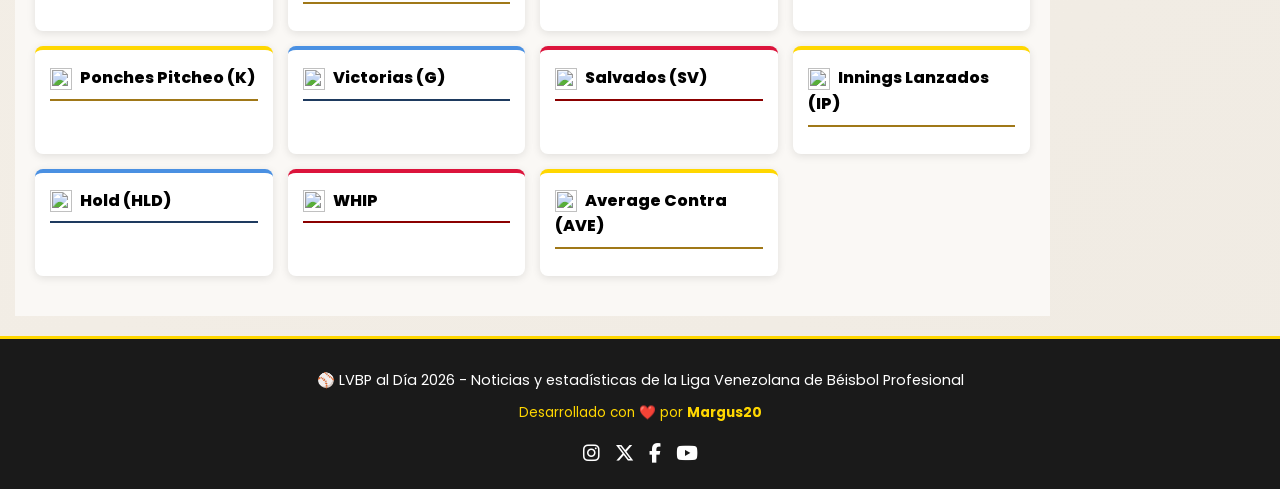
==== commit a324a21c: "Update index.html" ====
--- a/index.html
+++ b/index.html
@@ -6,29 +6,24 @@
     <title>LVBP al Día - Liga Venezolana de Béisbol Profesional</title>
     <link rel="icon" type="image/png" href="https://raw.githubusercontent.com/Margus20/lvbp-stats/main/img/logo_pag.png">
     
-    <!-- Fuentes de Google -->
     <link rel="preconnect" href="https://fonts.googleapis.com">
     <link rel="preconnect" href="https://fonts.gstatic.com" crossorigin>
     <link href="https://fonts.googleapis.com/css2?family=Bebas+Neue&family=Oswald:wght@400;600;700&family=Poppins:wght@300;400;500;600;700&display=swap" rel="stylesheet">
     
-    <!-- 🔄 AJUSTE FINAL: Versión de caché actualizada a v=103 para forzar recarga en la tablet -->
-    <link rel="stylesheet" href="css/01-base.css?v=103">
-    <link rel="stylesheet" href="css/02-header-nav.css?v=103">
-    <link rel="stylesheet" href="css/03-noticias-articulos.css?v=103">
-    <link rel="stylesheet" href="css/04-tablas-posiciones.css?v=103">
-    <link rel="stylesheet" href="css/05-tarjetas-juegos.css?v=103">
-    <link rel="stylesheet" href="css/06-estadisticas-mascotas.css?v=103">
-    <link rel="stylesheet" href="css/07-sidebar-footer.css?v=103">
-    <link rel="stylesheet" href="css/08-boton-flotante.css?v=103">
+    <!-- Usamos un número aleatorio para forzar la recarga absoluta de los CSS -->
+    <link rel="stylesheet" href="css/01-base.css?v=999">
+    <link rel="stylesheet" href="css/02-header-nav.css?v=999">
+    <link rel="stylesheet" href="css/03-noticias-articulos.css?v=999">
+    <link rel="stylesheet" href="css/04-tablas-posiciones.css?v=999">
+    <link rel="stylesheet" href="css/05-tarjetas-juegos.css?v=999">
+    <link rel="stylesheet" href="css/06-estadisticas-mascotas.css?v=999">
+    <link rel="stylesheet" href="css/07-sidebar-footer.css?v=999">
+    <link rel="stylesheet" href="css/08-boton-flotante.css?v=999">
     
-    <!-- Iconos de Font Awesome -->
     <link rel="stylesheet" href="https://cdnjs.cloudflare.com/ajax/libs/font-awesome/6.5.1/css/all.min.css">
-    
-    <!-- Analítica -->
     <script data-goatcounter="https://margus20.goatcounter.com/count" async src="//gc.zgo.at/count.js"></script>
 </head>
 <body>
-    <!-- AQUÍ SE CARGARÁ EL HEADER DESDE componentes/header.html -->
     <div id="header-placeholder"></div>
 
     <div class="main-layout">
@@ -62,22 +57,13 @@
                         <p class="texto-marca-final">LVBP al Día - Tu fuente de béisbol venezolano</p>
                     </div>
                     <div class="seccion-comentarios">
-                        <h3> Comentarios</h3>
+                        <h3>💬 Comentarios</h3>
                         <form class="formulario-comentario" id="formulario-comentario">
                             <input type="text" placeholder="Tu nombre" required class="input-comentario">
                             <textarea placeholder="Escribe tu comentario..." required class="textarea-comentario" rows="4"></textarea>
                             <button type="submit" class="btn-comentar">Publicar comentario</button>
                         </form>
                         <div class="lista-comentarios" id="lista-comentarios"></div>
-                    </div>
-                    <div class="seccion-compartir">
-                        <h3>📢 Comparte esta noticia</h3>
-                        <div class="botones-compartir">
-                            <a href="#" class="btn-compartir whatsapp" onclick="window.compartirEnRed('whatsapp', 'noticia'); return false;"><i class="fab fa-whatsapp"></i> WhatsApp</a>
-                            <a href="#" class="btn-compartir telegram" onclick="window.compartirEnRed('telegram', 'noticia'); return false;"><i class="fab fa-telegram"></i> Telegram</a>
-                            <a href="#" class="btn-compartir facebook" onclick="window.compartirEnRed('facebook', 'noticia'); return false;"><i class="fab fa-facebook"></i> Facebook</a>
-                            <a href="#" class="btn-compartir twitter" onclick="window.compartirEnRed('twitter', 'noticia'); return false;"><img src="https://raw.githubusercontent.com/Margus20/lvbp-stats/main/img/xapp.png" alt="X" class="logo-x-btn"> X</a>
-                        </div>
                     </div>
                 </div>
             </section>
@@ -108,71 +94,32 @@
                 </div>
             </section>
 
-            <!-- AQUÍ SE CARGARÁN LAS ESTADÍSTICAS DESDE componentes/estadisticas.html -->
             <div id="estadisticas-placeholder"></div>
         </main>
-
         <aside class="sidebar-publicidad" id="sidebar-publicidad"></aside>
     </div>
 
-    <!-- AQUÍ SE CARGARÁ EL FOOTER DESDE componentes/footer.html -->
     <div id="footer-placeholder"></div>
 
-    <!-- Script que carga los componentes y luego la lógica principal -->
+    <!-- 🔍 CONSOLA DE DIAGNÓSTICO INFALIBLE -->
     <script>
-        async function cargarComponentes() {
-            try {
-                const header = await fetch('componentes/header.html').then(r => r.text());
-                document.getElementById('header-placeholder').innerHTML = header;
-                
-                const estadisticas = await fetch('componentes/estadisticas.html').then(r => r.text());
-                document.getElementById('estadisticas-placeholder').innerHTML = estadisticas;
-                
-                const footer = await fetch('componentes/footer.html').then(r => r.text());
-                document.getElementById('footer-placeholder').innerHTML = footer;
-                
-                // 🔄 AJUSTE: Versión de caché actualizada a v=103
-                const scriptApp = document.createElement('script');
-                scriptApp.type = 'module';
-                scriptApp.src = 'js/logica/app.js?v=103';
-                document.body.appendChild(scriptApp);
-
-            } catch (error) {
-                console.error('Error cargando componentes:', error);
-            }
-        }
-        cargarComponentes();
-    </script>
-
-    <!-- 🔍 CONSOLA DE DIAGNÓSTICO EN PANTALLA (Para Tablet) -->
-    <script>
-        // Crear contenedor de diagnóstico visible
+        // 1. Crear el cuadro de diagnóstico INMEDIATAMENTE
         const debugDiv = document.createElement('div');
         debugDiv.id = 'diagnostico-tablet';
         debugDiv.style.cssText = `
-            position: fixed; 
-            bottom: 0; 
-            left: 0; 
-            right: 0; 
-            background: rgba(0, 0, 0, 0.95); 
-            color: #00ff00; 
-            font-family: 'Courier New', monospace; 
-            font-size: 13px; 
-            padding: 15px; 
-            max-height: 300px; 
-            overflow-y: auto; 
-            z-index: 999999; 
-            border-top: 3px solid #00ff00;
-            box-shadow: 0 -5px 20px rgba(0,255,0,0.3);
+            position: fixed; bottom: 0; left: 0; right: 0; 
+            background: rgba(0, 0, 0, 0.95); color: #00ff00; 
+            font-family: 'Courier New', monospace; font-size: 13px; 
+            padding: 15px; max-height: 40vh; overflow-y: auto; 
+            z-index: 999999; border-top: 3px solid #00ff00;
         `;
-        debugDiv.innerHTML = '<div style="font-weight: bold; color: #fff; margin-bottom: 10px; border-bottom: 2px solid #333; padding-bottom: 5px;"> DIAGNÓSTICO EN TIEMPO REAL</div><div id="debug-content"></div>';
+        debugDiv.innerHTML = '<div style="font-weight: bold; color: #fff; margin-bottom: 10px; border-bottom: 2px solid #333; padding-bottom: 5px;">🔍 DIAGNÓSTICO EN TIEMPO REAL</div><div id="debug-content"></div>';
         document.body.appendChild(debugDiv);
         
         const debugContent = document.getElementById('debug-content');
-        
         function log(msg, type = 'info') {
             const color = type === 'error' ? '#ff4444' : (type === 'warn' ? '#ffaa00' : '#00ff00');
-            const icon = type === 'error' ? '❌' : (type === 'warn' ? '️' : '✅');
+            const icon = type === 'error' ? '❌' : (type === 'warn' ? '⚠️' : '✅');
             const p = document.createElement('div');
             p.style.color = color;
             p.style.marginBottom = '5px';
@@ -180,65 +127,61 @@
             debugContent.appendChild(p);
             debugDiv.scrollTop = debugDiv.scrollHeight;
         }
+
+        log('🚀 INICIANDO DIAGNÓSTICO...', 'info');
+
+        // 2. Capturar CUALQUIER error del navegador y mostrarlo en el cuadro
+        window.addEventListener('error', function(event) {
+            log('ERROR GLOBAL: ' + event.message + ' (Línea: ' + event.lineno + ')', 'error');
+        });
+        const originalError = console.error;
+        console.error = function(...args) {
+            originalError.apply(console, args);
+            log('ERROR DE CONSOLA: ' + args.join(' '), 'error');
+        };
+
+        // 3. Ejecutar la carga de componentes con registro de cada paso
+        async function cargarComponentes() {
+            try {
+                log('⏳ Cargando header.html...', 'info');
+                const header = await fetch('componentes/header.html').then(r => {
+                    if (!r.ok) throw new Error('HTTP ' + r.status);
+                    return r.text();
+                });
+                document.getElementById('header-placeholder').innerHTML = header;
+                log('✅ header.html cargado', 'info');
+                
+                log('⏳ Cargando estadisticas.html...', 'info');
+                const estadisticas = await fetch('componentes/estadisticas.html').then(r => {
+                    if (!r.ok) throw new Error('HTTP ' + r.status);
+                    return r.text();
+                });
+                document.getElementById('estadisticas-placeholder').innerHTML = estadisticas;
+                log('✅ estadisticas.html cargado', 'info');
+                
+                log('⏳ Cargando footer.html...', 'info');
+                const footer = await fetch('componentes/footer.html').then(r => {
+                    if (!r.ok) throw new Error('HTTP ' + r.status);
+                    return r.text();
+                });
+                document.getElementById('footer-placeholder').innerHTML = footer;
+                log('✅ footer.html cargado', 'info');
+                
+                log('⏳ Inyectando app.js...', 'info');
+                const scriptApp = document.createElement('script');
+                scriptApp.type = 'module';
+                // USAMOS DATE.NOW() PARA ROMPER LA CACHÉ AL 100%
+                scriptApp.src = 'js/logica/app.js?v=' + Date.now(); 
+                scriptApp.onload = () => log('✅ app.js inyectado y ejecutándose', 'info');
+                scriptApp.onerror = (e) => log('❌ FALLO AL CARGAR app.js (Revisa la ruta o sintaxis)', 'error');
+                document.body.appendChild(scriptApp);
+
+            } catch (error) {
+                log('❌ ERROR CRÍTICO EN CARGA: ' + error.message, 'error');
+            }
+        }
         
-        // Iniciar diagnóstico
-        log('🚀 INICIANDO DIAGNÓSTICO...', 'info');
-        
-        // Verificar si los scripts se cargaron
-        window.addEventListener('load', function() {
-            setTimeout(() => {
-                log('📄 Página cargada completamente', 'info');
-                
-                // Verificar elementos del DOM
-                const elementos = {
-                    'posiciones-body': document.getElementById('posiciones-body'),
-                    'resultados-container': document.getElementById('resultados-container'),
-                    'calendario-container': document.getElementById('calendario-container'),
-                    'estadisticas-placeholder': document.getElementById('estadisticas-placeholder')
-                };
-                
-                for (const [id, elem] of Object.entries(elementos)) {
-                    if (elem) {
-                        log(`✅ Elemento #${id} existe`, 'info');
-                    } else {
-                        log(`❌ Elemento #${id} NO existe`, 'error');
-                    }
-                }
-                
-                // Verificar si app.js se cargó
-                if (typeof window.renderPosiciones === 'function') {
-                    log('✅ Funciones de render cargadas', 'info');
-                } else {
-                    log('❌ Funciones de render NO cargadas - app.js falló', 'error');
-                }
-                
-                // Intentar cargar datos manualmente
-                try {
-                    import('./js/datos/posiciones.js').then(mod => {
-                        log(` POSICIONES: ${mod.POSICIONES ? mod.POSICIONES.length + ' equipos' : 'VACÍO'}`, mod.POSICIONES ? 'info' : 'warn');
-                    }).catch(err => log(`❌ Error cargando posiciones.js: ${err.message}`, 'error'));
-                    
-                    import('./js/datos/resultados.js').then(mod => {
-                        log(`📊 RESULTADOS: ${mod.RESULTADOS ? mod.RESULTADOS.length + ' juegos' : 'VACÍO'}`, mod.RESULTADOS ? 'info' : 'warn');
-                    }).catch(err => log(`❌ Error cargando resultados.js: ${err.message}`, 'error'));
-                    
-                    import('./js/datos/calendario.js').then(mod => {
-                        log(`📊 CALENDARIO: ${mod.CALENDARIO ? mod.CALENDARIO.length + ' juegos' : 'VACÍO'}`, mod.CALENDARIO ? 'info' : 'warn');
-                    }).catch(err => log(`❌ Error cargando calendario.js: ${err.message}`, 'error'));
-                    
-                    import('./js/datos/lideres.js').then(mod => {
-                        log(`📊 LIDERES: ${mod.LIDERES ? Object.keys(mod.LIDERES).length + ' categorías' : 'VACÍO'}`, mod.LIDERES ? 'info' : 'warn');
-                    }).catch(err => log(`❌ Error cargando lideres.js: ${err.message}`, 'error'));
-                    
-                } catch (e) {
-                    log(`❌ Error general: ${e.message}`, 'error');
-                }
-                
-                log('🏁 Diagnóstico completado', 'info');
-                log(' Si ves errores rojos, esos son los problemas a resolver', 'warn');
-                
-            }, 3000); // Esperar 3 segundos después de cargar
-        });
+        cargarComponentes();
     </script>
 </body>
 </html>
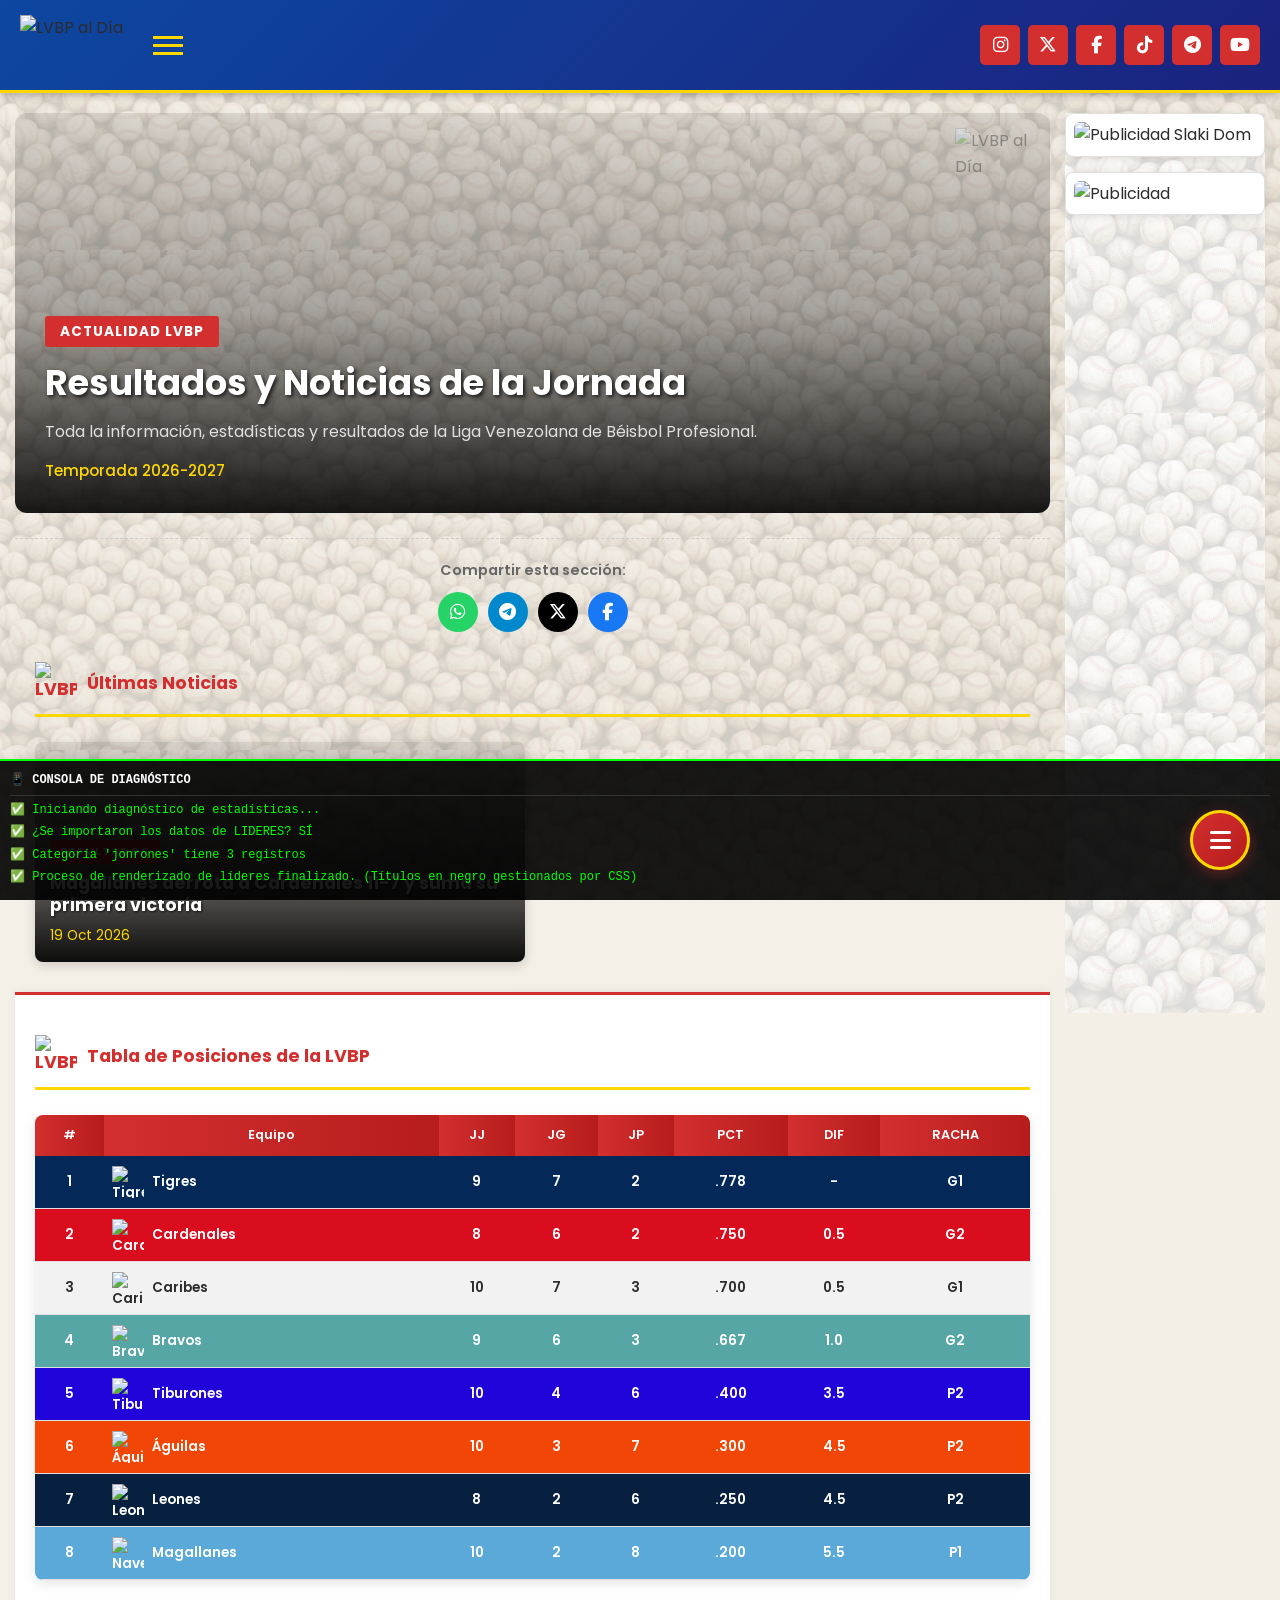
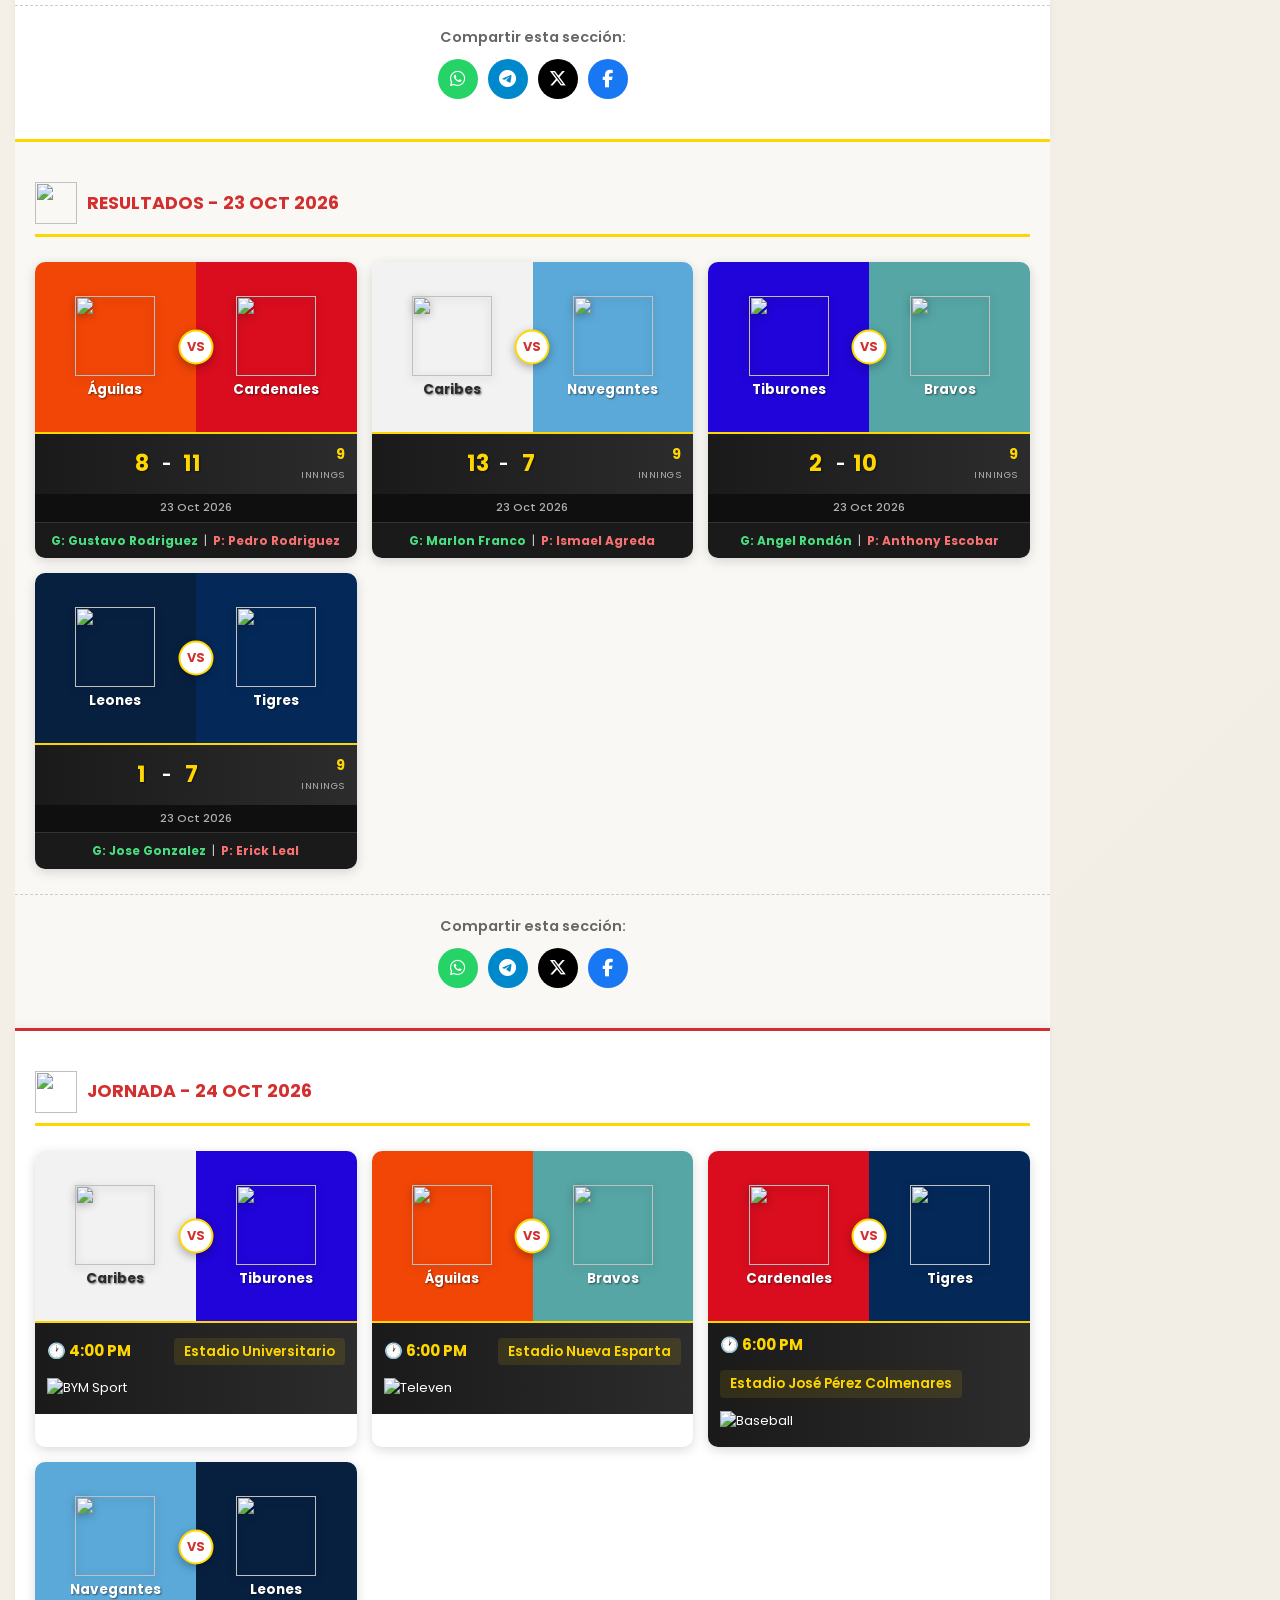
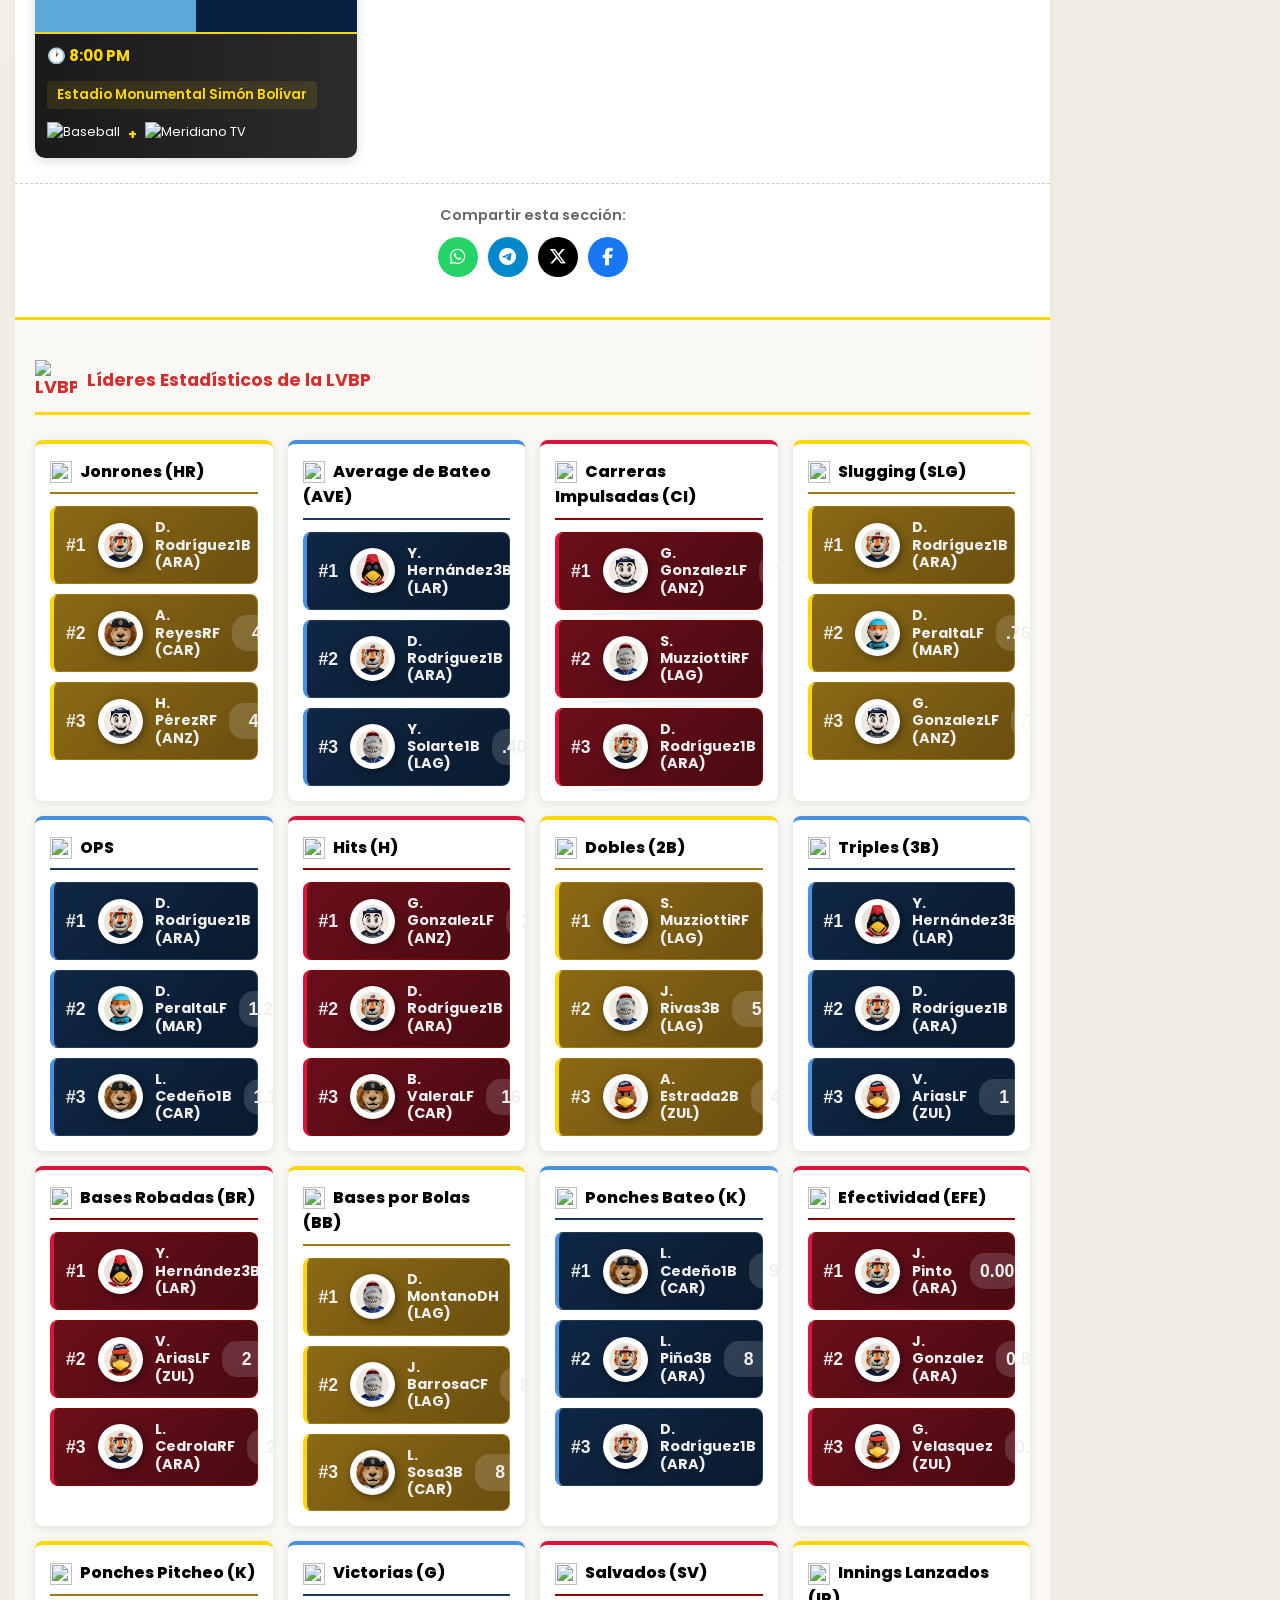
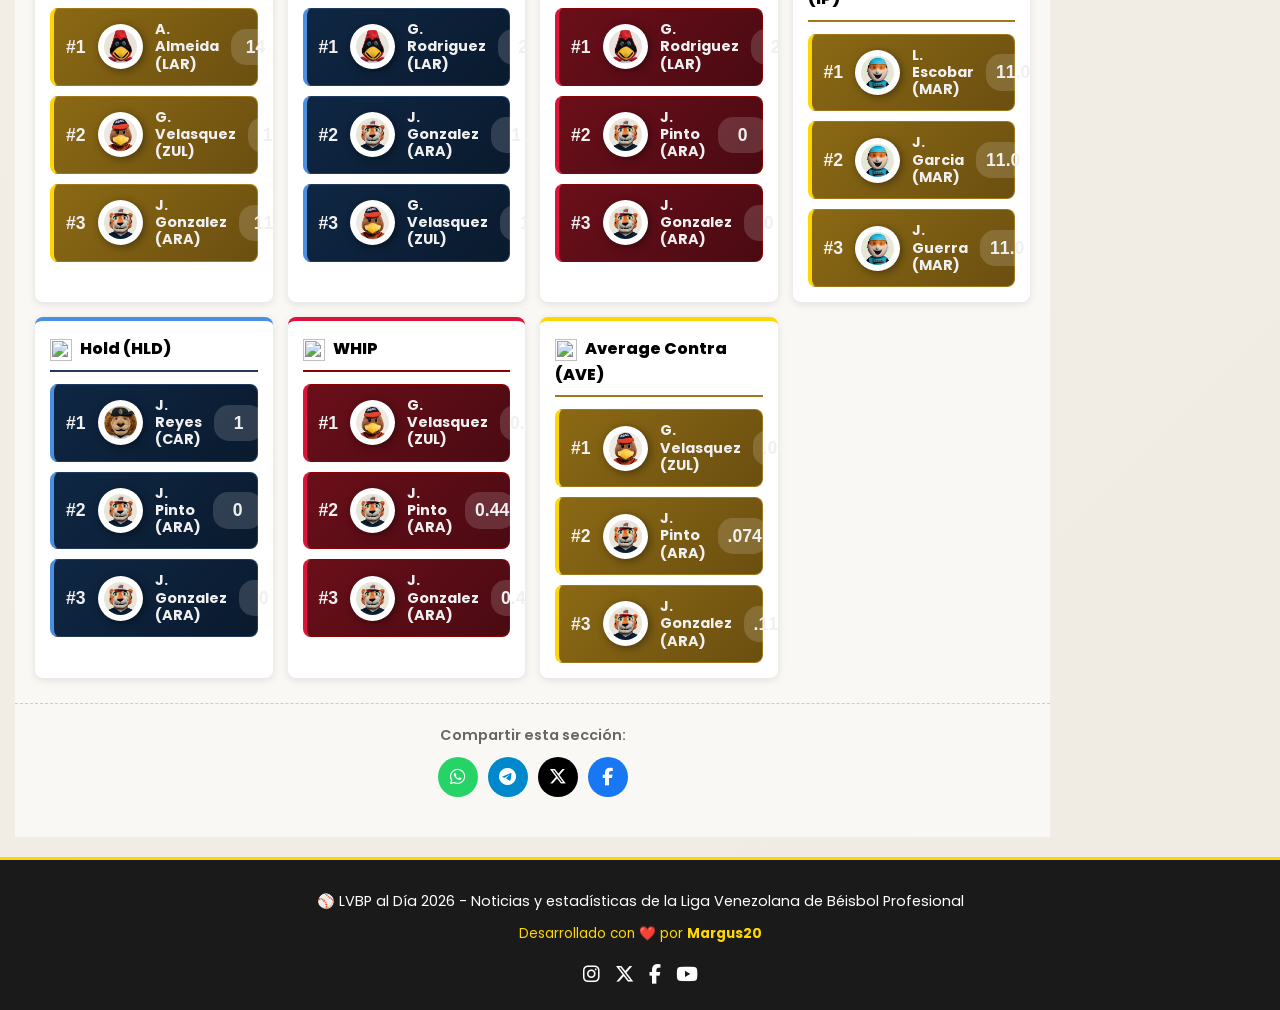
==== commit 1cfdf28e: "Update index.html" ====
--- a/index.html
+++ b/index.html
@@ -10,20 +10,24 @@
     <link rel="preconnect" href="https://fonts.gstatic.com" crossorigin>
     <link href="https://fonts.googleapis.com/css2?family=Bebas+Neue&family=Oswald:wght@400;600;700&family=Poppins:wght@300;400;500;600;700&display=swap" rel="stylesheet">
     
-    <!-- Usamos un número aleatorio para forzar la recarga absoluta de los CSS -->
-    <link rel="stylesheet" href="css/01-base.css?v=999">
-    <link rel="stylesheet" href="css/02-header-nav.css?v=999">
-    <link rel="stylesheet" href="css/03-noticias-articulos.css?v=999">
-    <link rel="stylesheet" href="css/04-tablas-posiciones.css?v=999">
-    <link rel="stylesheet" href="css/05-tarjetas-juegos.css?v=999">
-    <link rel="stylesheet" href="css/06-estadisticas-mascotas.css?v=999">
-    <link rel="stylesheet" href="css/07-sidebar-footer.css?v=999">
-    <link rel="stylesheet" href="css/08-boton-flotante.css?v=999">
+    <!-- Estilos CSS -->
+    <link rel="stylesheet" href="css/01-base.css?v=104">
+    <link rel="stylesheet" href="css/02-header-nav.css?v=104">
+    <link rel="stylesheet" href="css/03-noticias-articulos.css?v=104">
+    <link rel="stylesheet" href="css/04-tablas-posiciones.css?v=104">
+    <link rel="stylesheet" href="css/05-tarjetas-juegos.css?v=104">
+    <link rel="stylesheet" href="css/06-estadisticas-mascotas.css?v=104">
+    <link rel="stylesheet" href="css/07-sidebar-footer.css?v=104">
+    <link rel="stylesheet" href="css/08-boton-flotante.css?v=104">
     
+    <!-- Iconos de Font Awesome -->
     <link rel="stylesheet" href="https://cdnjs.cloudflare.com/ajax/libs/font-awesome/6.5.1/css/all.min.css">
+    
+    <!-- Analítica -->
     <script data-goatcounter="https://margus20.goatcounter.com/count" async src="//gc.zgo.at/count.js"></script>
 </head>
 <body>
+    <!-- AQUÍ SE CARGARÁ EL HEADER DESDE componentes/header.html -->
     <div id="header-placeholder"></div>
 
     <div class="main-layout">
@@ -65,6 +69,15 @@
                         </form>
                         <div class="lista-comentarios" id="lista-comentarios"></div>
                     </div>
+                    <div class="seccion-compartir">
+                        <h3>📢 Comparte esta noticia</h3>
+                        <div class="botones-compartir">
+                            <a href="#" class="btn-compartir whatsapp" onclick="window.compartirEnRed('whatsapp', 'noticia'); return false;"><i class="fab fa-whatsapp"></i> WhatsApp</a>
+                            <a href="#" class="btn-compartir telegram" onclick="window.compartirEnRed('telegram', 'noticia'); return false;"><i class="fab fa-telegram"></i> Telegram</a>
+                            <a href="#" class="btn-compartir facebook" onclick="window.compartirEnRed('facebook', 'noticia'); return false;"><i class="fab fa-facebook"></i> Facebook</a>
+                            <a href="#" class="btn-compartir twitter" onclick="window.compartirEnRed('twitter', 'noticia'); return false;"><img src="https://raw.githubusercontent.com/Margus20/lvbp-stats/main/img/xapp.png" alt="X" class="logo-x-btn"> X</a>
+                        </div>
+                    </div>
                 </div>
             </section>
 
@@ -94,93 +107,39 @@
                 </div>
             </section>
 
+            <!-- AQUÍ SE CARGARÁN LAS ESTADÍSTICAS DESDE componentes/estadisticas.html -->
             <div id="estadisticas-placeholder"></div>
         </main>
+
         <aside class="sidebar-publicidad" id="sidebar-publicidad"></aside>
     </div>
 
+    <!-- AQUÍ SE CARGARÁ EL FOOTER DESDE componentes/footer.html -->
     <div id="footer-placeholder"></div>
 
-    <!-- 🔍 CONSOLA DE DIAGNÓSTICO INFALIBLE -->
+    <!-- Script que carga los componentes y luego la lógica principal -->
     <script>
-        // 1. Crear el cuadro de diagnóstico INMEDIATAMENTE
-        const debugDiv = document.createElement('div');
-        debugDiv.id = 'diagnostico-tablet';
-        debugDiv.style.cssText = `
-            position: fixed; bottom: 0; left: 0; right: 0; 
-            background: rgba(0, 0, 0, 0.95); color: #00ff00; 
-            font-family: 'Courier New', monospace; font-size: 13px; 
-            padding: 15px; max-height: 40vh; overflow-y: auto; 
-            z-index: 999999; border-top: 3px solid #00ff00;
-        `;
-        debugDiv.innerHTML = '<div style="font-weight: bold; color: #fff; margin-bottom: 10px; border-bottom: 2px solid #333; padding-bottom: 5px;">🔍 DIAGNÓSTICO EN TIEMPO REAL</div><div id="debug-content"></div>';
-        document.body.appendChild(debugDiv);
-        
-        const debugContent = document.getElementById('debug-content');
-        function log(msg, type = 'info') {
-            const color = type === 'error' ? '#ff4444' : (type === 'warn' ? '#ffaa00' : '#00ff00');
-            const icon = type === 'error' ? '❌' : (type === 'warn' ? '⚠️' : '✅');
-            const p = document.createElement('div');
-            p.style.color = color;
-            p.style.marginBottom = '5px';
-            p.innerHTML = `${icon} ${msg}`;
-            debugContent.appendChild(p);
-            debugDiv.scrollTop = debugDiv.scrollHeight;
-        }
-
-        log('🚀 INICIANDO DIAGNÓSTICO...', 'info');
-
-        // 2. Capturar CUALQUIER error del navegador y mostrarlo en el cuadro
-        window.addEventListener('error', function(event) {
-            log('ERROR GLOBAL: ' + event.message + ' (Línea: ' + event.lineno + ')', 'error');
-        });
-        const originalError = console.error;
-        console.error = function(...args) {
-            originalError.apply(console, args);
-            log('ERROR DE CONSOLA: ' + args.join(' '), 'error');
-        };
-
-        // 3. Ejecutar la carga de componentes con registro de cada paso
         async function cargarComponentes() {
             try {
-                log('⏳ Cargando header.html...', 'info');
-                const header = await fetch('componentes/header.html').then(r => {
-                    if (!r.ok) throw new Error('HTTP ' + r.status);
-                    return r.text();
-                });
+                const header = await fetch('componentes/header.html').then(r => r.text());
                 document.getElementById('header-placeholder').innerHTML = header;
-                log('✅ header.html cargado', 'info');
                 
-                log('⏳ Cargando estadisticas.html...', 'info');
-                const estadisticas = await fetch('componentes/estadisticas.html').then(r => {
-                    if (!r.ok) throw new Error('HTTP ' + r.status);
-                    return r.text();
-                });
+                const estadisticas = await fetch('componentes/estadisticas.html').then(r => r.text());
                 document.getElementById('estadisticas-placeholder').innerHTML = estadisticas;
-                log('✅ estadisticas.html cargado', 'info');
                 
-                log('⏳ Cargando footer.html...', 'info');
-                const footer = await fetch('componentes/footer.html').then(r => {
-                    if (!r.ok) throw new Error('HTTP ' + r.status);
-                    return r.text();
-                });
+                const footer = await fetch('componentes/footer.html').then(r => r.text());
                 document.getElementById('footer-placeholder').innerHTML = footer;
-                log('✅ footer.html cargado', 'info');
                 
-                log('⏳ Inyectando app.js...', 'info');
+                // Cargar app.js (versión 104 para forzar caché nueva y limpia)
                 const scriptApp = document.createElement('script');
                 scriptApp.type = 'module';
-                // USAMOS DATE.NOW() PARA ROMPER LA CACHÉ AL 100%
-                scriptApp.src = 'js/logica/app.js?v=' + Date.now(); 
-                scriptApp.onload = () => log('✅ app.js inyectado y ejecutándose', 'info');
-                scriptApp.onerror = (e) => log('❌ FALLO AL CARGAR app.js (Revisa la ruta o sintaxis)', 'error');
+                scriptApp.src = 'js/logica/app.js?v=104';
                 document.body.appendChild(scriptApp);
 
             } catch (error) {
-                log('❌ ERROR CRÍTICO EN CARGA: ' + error.message, 'error');
+                console.error('Error cargando componentes:', error);
             }
         }
-        
         cargarComponentes();
     </script>
 </body>
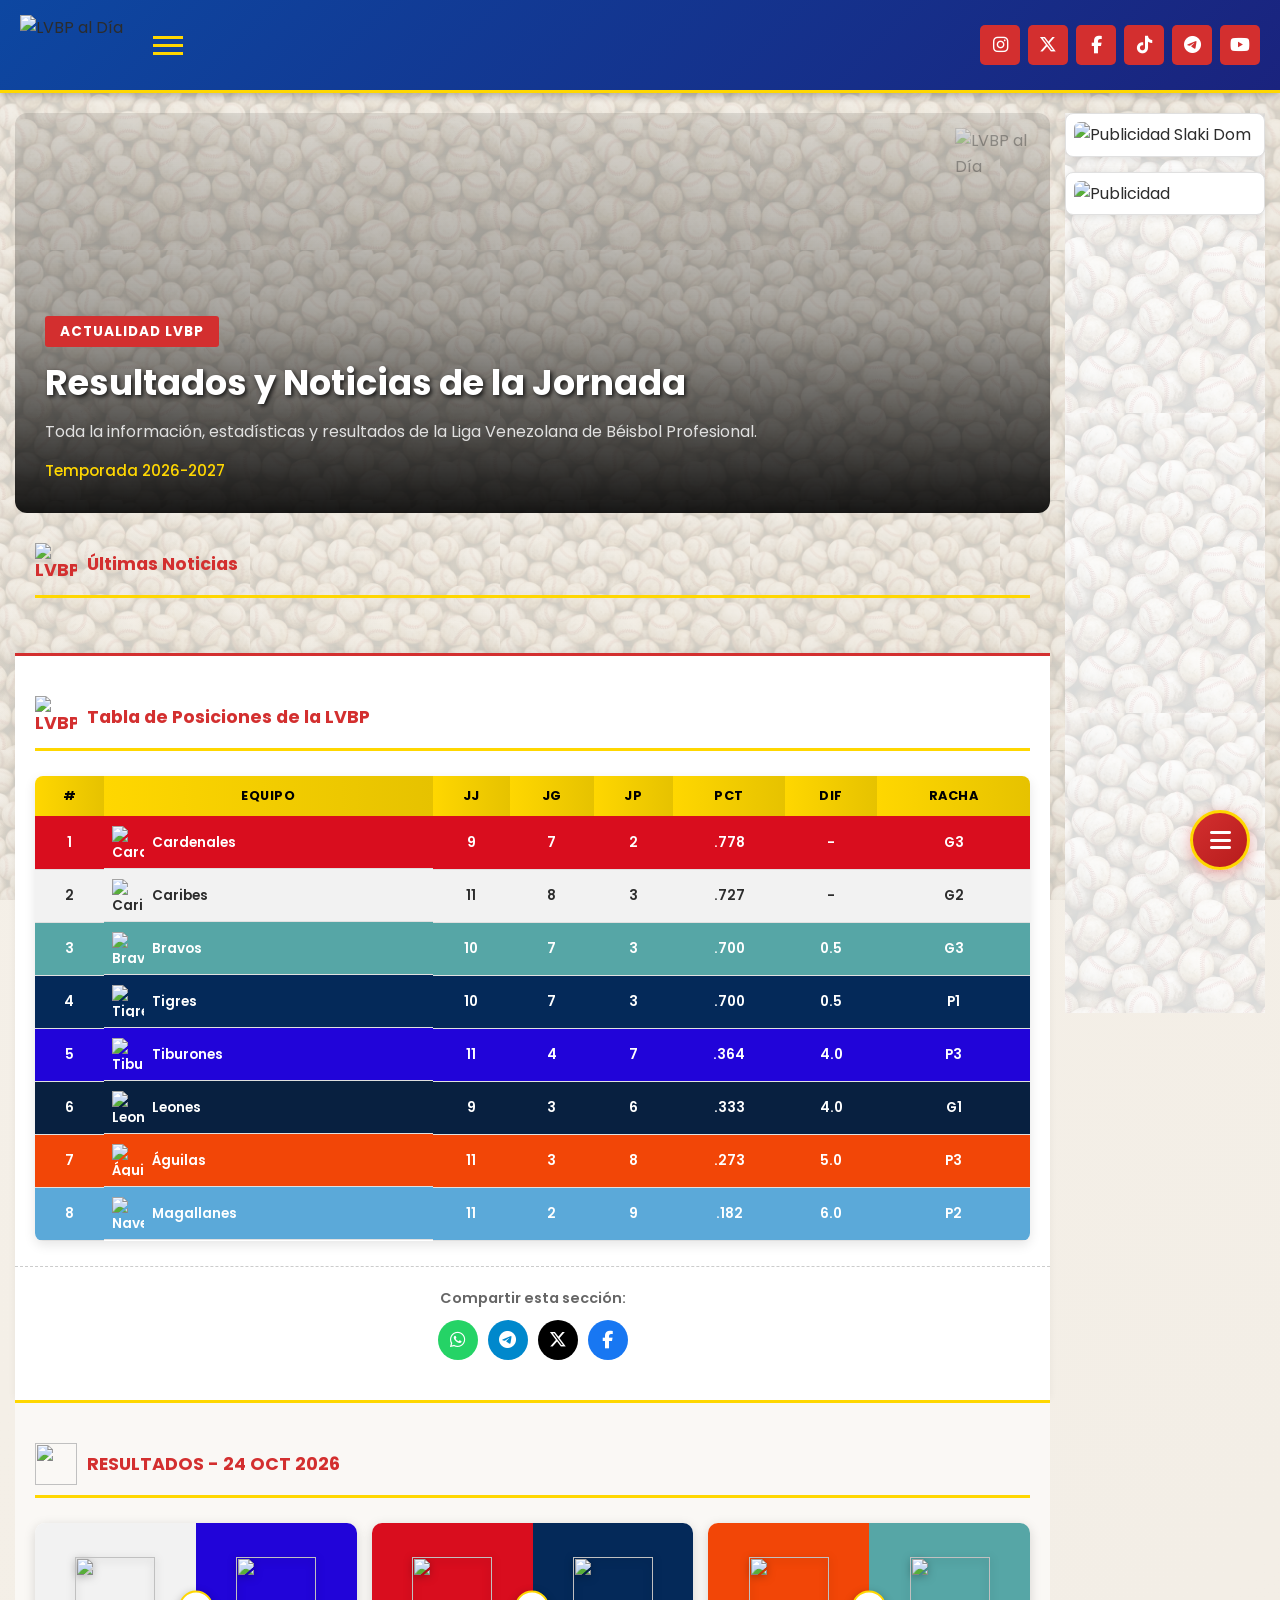
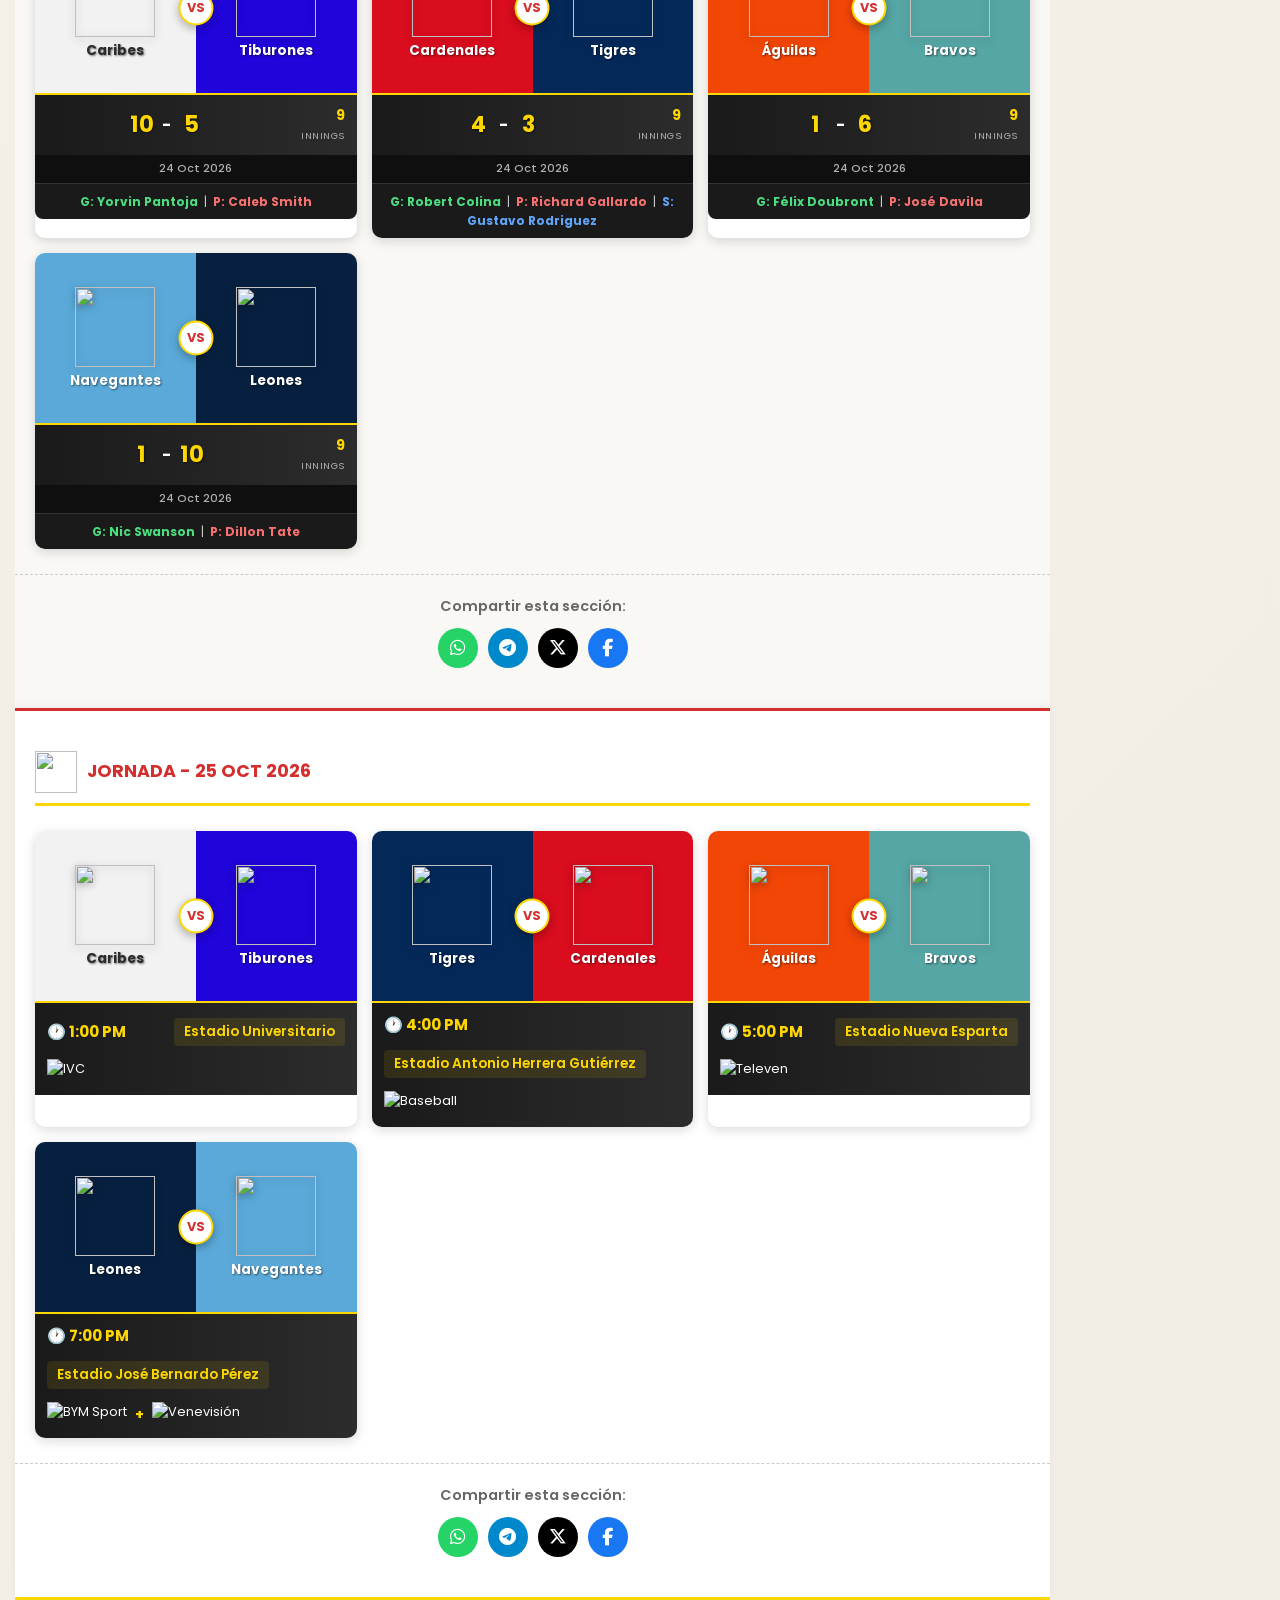
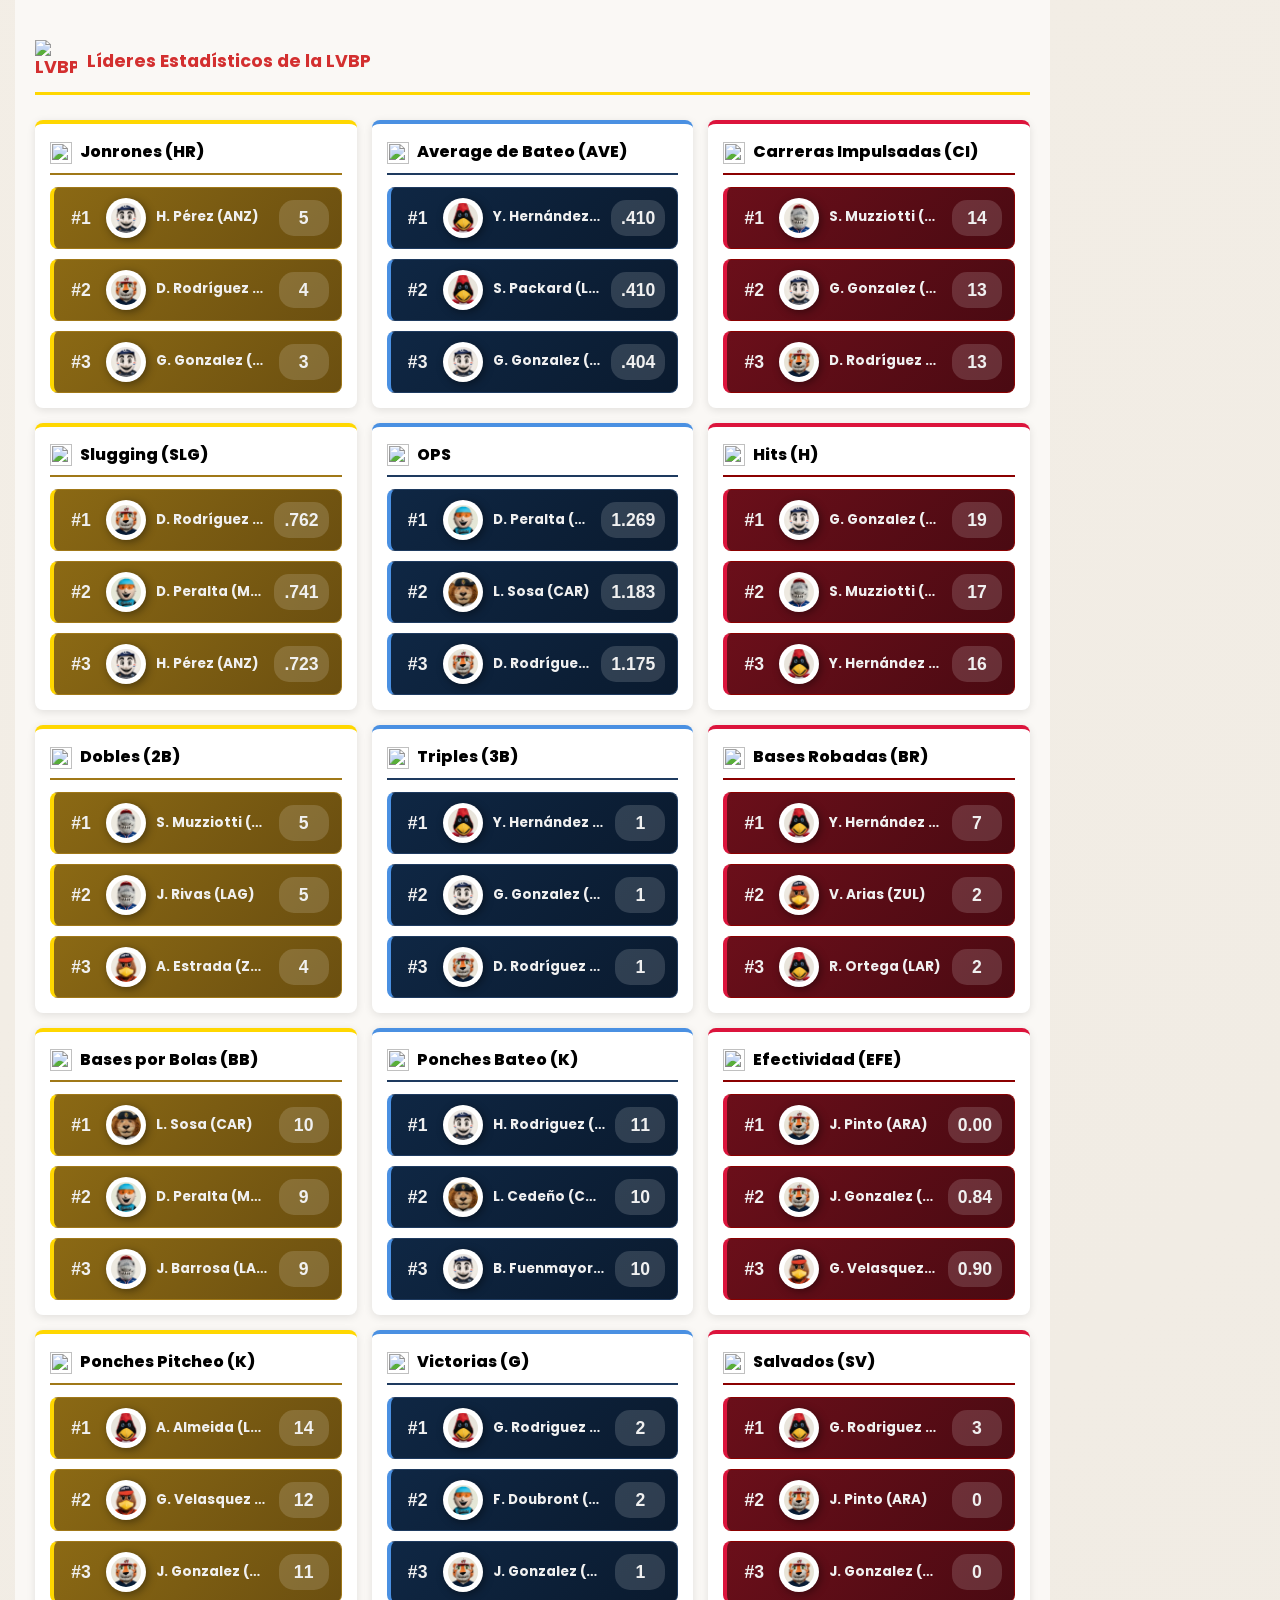
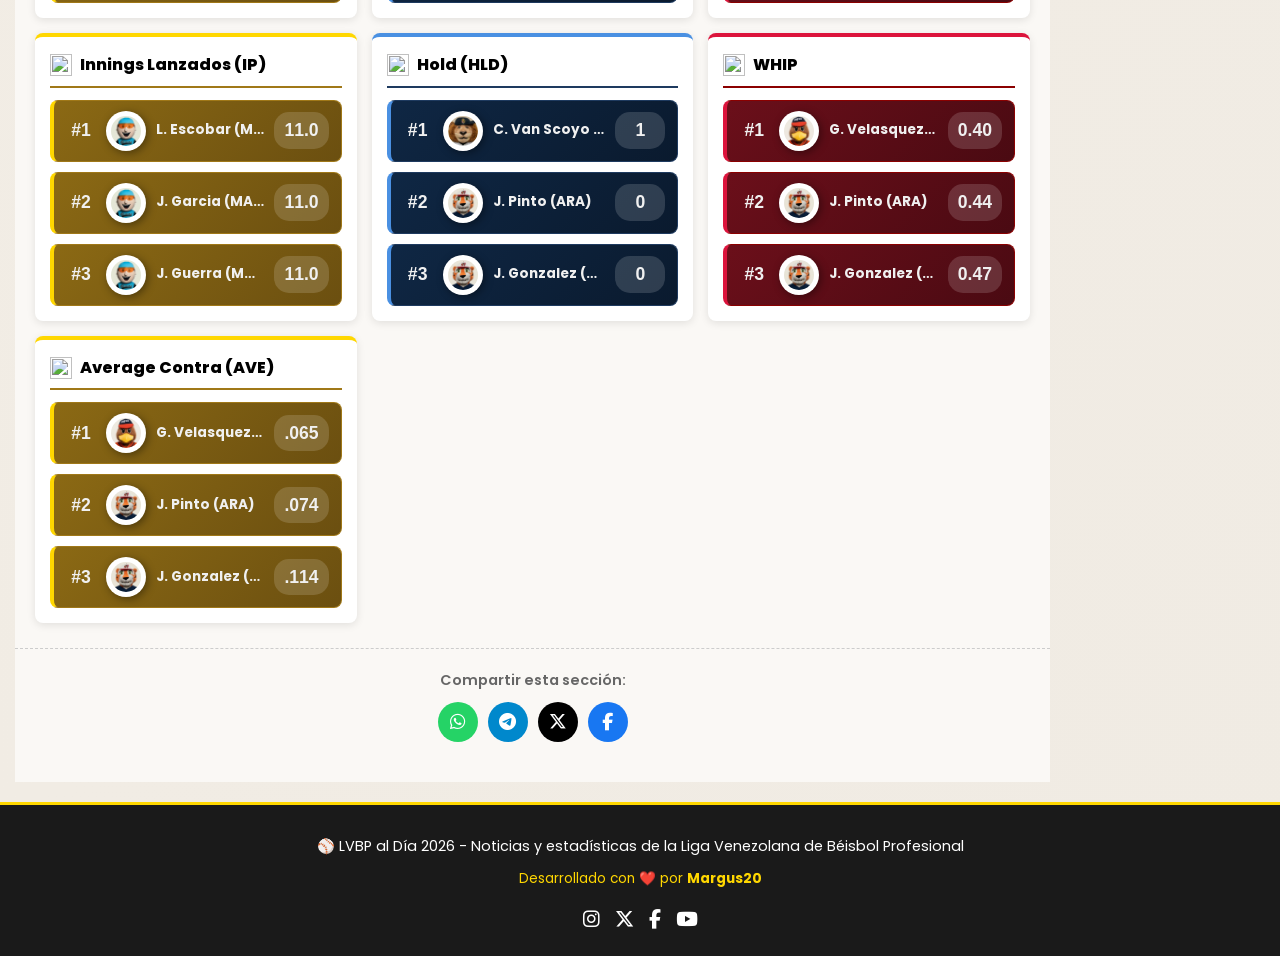
==== commit 8376e468: "Update index.html" ====
--- a/index.html
+++ b/index.html
@@ -11,14 +11,14 @@
     <link href="https://fonts.googleapis.com/css2?family=Bebas+Neue&family=Oswald:wght@400;600;700&family=Poppins:wght@300;400;500;600;700&display=swap" rel="stylesheet">
     
     <!-- Estilos CSS -->
-    <link rel="stylesheet" href="css/01-base.css?v=104">
-    <link rel="stylesheet" href="css/02-header-nav.css?v=104">
-    <link rel="stylesheet" href="css/03-noticias-articulos.css?v=104">
-    <link rel="stylesheet" href="css/04-tablas-posiciones.css?v=104">
-    <link rel="stylesheet" href="css/05-tarjetas-juegos.css?v=104">
-    <link rel="stylesheet" href="css/06-estadisticas-mascotas.css?v=104">
-    <link rel="stylesheet" href="css/07-sidebar-footer.css?v=104">
-    <link rel="stylesheet" href="css/08-boton-flotante.css?v=104">
+    <link rel="stylesheet" href="css/01-base.css?v=105">
+    <link rel="stylesheet" href="css/02-header-nav.css?v=105">
+    <link rel="stylesheet" href="css/03-noticias-articulos.css?v=105">
+    <link rel="stylesheet" href="css/04-tablas-posiciones.css?v=105">
+    <link rel="stylesheet" href="css/05-tarjetas-juegos.css?v=105">
+    <link rel="stylesheet" href="css/06-estadisticas-mascotas.css?v=105">
+    <link rel="stylesheet" href="css/07-sidebar-footer.css?v=105">
+    <link rel="stylesheet" href="css/08-boton-flotante.css?v=105">
     
     <!-- Iconos de Font Awesome -->
     <link rel="stylesheet" href="https://cdnjs.cloudflare.com/ajax/libs/font-awesome/6.5.1/css/all.min.css">
@@ -32,7 +32,7 @@
 
     <div class="main-layout">
         <main class="contenido-principal">
-            <section class="hero-noticia" id="noticias">
+            <section class="hero-noticia">
                 <div class="hero-imagen" style="background-image: url('https://images.unsplash.com/photo-1508344928928-7165b67de128?w=1400&q=80');">
                     <div class="hero-overlay"></div>
                     <img src="https://raw.githubusercontent.com/Margus20/lvbp-stats/main/img/logo_pag.png" alt="LVBP al Día" class="hero-marca-agua">
@@ -45,10 +45,21 @@
                 </div>
             </section>
 
-            <section class="noticias-grid-section">
+            <!-- ========================================== -->
+            <!-- SECCIÓN DE NOTICIAS (1 GRANDE + 4 PEQUEÑAS) -->
+            <!-- ========================================== -->
+            <section class="noticias-grid-section" id="seccion-noticias">
                 <div class="container">
-                    <h2 class="titulo-seccion"><img src="https://raw.githubusercontent.com/Margus20/lvbp-stats/main/img/lvbp.png" alt="LVBP" class="logo-seccion"> Últimas Noticias</h2>
-                    <div class="noticias-grid" id="noticias-container"></div>
+                    <h2 class="titulo-seccion">
+                        <img src="https://raw.githubusercontent.com/Margus20/lvbp-stats/main/img/lvbp.png" alt="LVBP" class="logo-seccion">
+                        Últimas Noticias
+                    </h2>
+                    
+                    <!-- Noticia Principal (GRANDE) -->
+                    <div id="noticia-principal-container"></div>
+                    
+                    <!-- Noticias Secundarias (PEQUEÑAS en grid) -->
+                    <div id="noticias-secundarias-container" class="grid-noticias"></div>
                 </div>
             </section>
 
@@ -130,10 +141,10 @@
                 const footer = await fetch('componentes/footer.html').then(r => r.text());
                 document.getElementById('footer-placeholder').innerHTML = footer;
                 
-                // Cargar app.js (versión 104 para forzar caché nueva y limpia)
+                // Cargar app.js (versión 105 para forzar caché nueva y limpia)
                 const scriptApp = document.createElement('script');
                 scriptApp.type = 'module';
-                scriptApp.src = 'js/logica/app.js?v=104';
+                scriptApp.src = 'js/logica/app.js?v=105';
                 document.body.appendChild(scriptApp);
 
             } catch (error) {
--- a/css/04-tablas-posiciones.css
+++ b/css/04-tablas-posiciones.css
@@ -8,7 +8,20 @@
 
 .tabla-container { overflow-x: auto; border-radius: 8px; box-shadow: 0 4px 12px rgba(0,0,0,0.1); }
 table { width: 100%; border-collapse: collapse; background: #ffffff; font-size: 0.85rem; }
-th { background: linear-gradient(90deg, #d32f2f 0%, #b71c1c 100%); color: #fff; padding: 10px 8px; text-align: center; font-weight: 600; font-size: 0.8rem; white-space: nowrap; }
+
+/* ✅ AJUSTE: Encabezado cambiado de rojo a amarillo dorado con degradado sutil */
+th { 
+    background: linear-gradient(90deg, #ffd700 0%, #e6c200 100%); 
+    color: #000000; 
+    padding: 10px 8px; 
+    text-align: center; 
+    font-weight: 700; 
+    font-size: 0.8rem; 
+    white-space: nowrap; 
+    text-transform: uppercase;
+    letter-spacing: 0.5px;
+}
+
 td { padding: 10px 8px; text-align: center; border-bottom: 1px solid #e0e0e0; color: #2c2c2c; font-weight: 500; font-size: 0.85rem; }
 tr:hover { filter: brightness(0.95); transform: scale(1.01); transition: all 0.2s; }
 
--- a/css/06-estadisticas-mascotas.css
+++ b/css/06-estadisticas-mascotas.css
@@ -3,7 +3,7 @@
 /* ========================================== */
 .stats-grid { 
     display: grid; 
-    grid-template-columns: repeat(auto-fit, minmax(220px, 1fr)); 
+    grid-template-columns: repeat(auto-fit, minmax(260px, 1fr)); /* Aumentado a 260px para dar más espacio */
     gap: 15px; 
 }
 
@@ -22,8 +22,8 @@
     padding-bottom: 8px; 
     border-bottom: 2px solid #e0e0e0; 
     font-weight: 800;
-    color: #000000 !important; /* Forzamos negro puro */
-    text-shadow: none !important; /* Eliminamos cualquier sombra */
+    color: #000000 !important; 
+    text-shadow: none !important; 
 }
 
 .lista-lideres { 
@@ -34,14 +34,12 @@
 
 /* ========================================== */
 /* PATRÓN DE COLORES: AMARILLO, AZUL, ROJO */
-/* (Solo para los bordes y fondos de las tarjetas de jugadores) */
 /* ========================================== */
 
-/* 1. AMARILLO OSCURO (Jonrones, Slugging, Dobles, BB, Ponches Picheo, Innings, Avg Contra) */
+/* 1. AMARILLO OSCURO */
 .stats-grid .stat-card:nth-child(3n+1) {
     border-top: 4px solid #ffd700 !important;
 }
-/* ✅ AJUSTE: Título en negro, no en amarillo */
 .stats-grid .stat-card:nth-child(3n+1) h3 {
     color: #000000 !important;
     border-bottom-color: #a07818 !important;
@@ -61,11 +59,10 @@
     font-weight: 700 !important;
 }
 
-/* 2. AZUL OSCURO (Average, OPS, Triples, Ponches Bateo, Victorias, Hold) */
+/* 2. AZUL OSCURO */
 .stats-grid .stat-card:nth-child(3n+2) {
     border-top: 4px solid #4a90e2 !important;
 }
-/* ✅ AJUSTE: Título en negro, no en azul */
 .stats-grid .stat-card:nth-child(3n+2) h3 {
     color: #000000 !important;
     border-bottom-color: #1e3a5f !important;
@@ -85,11 +82,10 @@
     font-weight: 700 !important;
 }
 
-/* 3. ROJO OSCURO (Impulsadas, Hits, Bases Robadas, Efectividad, Salvados, WHIP) */
+/* 3. ROJO OSCURO */
 .stats-grid .stat-card:nth-child(3n) {
     border-top: 4px solid #dc143c !important;
 }
-/* ✅ AJUSTE: Título en negro, no en rojo */
 .stats-grid .stat-card:nth-child(3n) h3 {
     color: #000000 !important;
     border-bottom-color: #8b0000 !important;
@@ -115,10 +111,11 @@
 .item-lider {
     display: flex; 
     align-items: center; 
-    gap: 12px; 
-    padding: 12px;
+    gap: 10px; 
+    padding: 10px 12px;
     border-radius: 8px; 
     transition: transform 0.2s, box-shadow 0.2s;
+    min-height: 60px;
 }
 
 .item-lider:hover {
@@ -131,37 +128,50 @@
     font-size: 1.1rem; 
     width: 30px; 
     text-align: center; 
+    flex-shrink: 0; 
 }
 
 .item-lider .mascota-img {
-    width: 45px; 
-    height: 45px; 
+    width: 40px; 
+    height: 40px; 
     object-fit: contain; 
     border-radius: 50%;
     background: #ffffff; 
     border: 2px solid rgba(255,255,255,0.3); 
-    padding: 4px; 
-    flex-shrink: 0;
+    padding: 3px; 
+    flex-shrink: 0; 
     filter: drop-shadow(2px 2px 4px rgba(0,0,0,0.4));
 }
 
+/* 🛠️ FIX CRÍTICO PARA FIREFOX: Controlar el contenedor del texto */
 .item-lider .info-jugador { 
-    flex-grow: 1; 
+    flex: 1; /* Ocupa el espacio restante de forma inteligente */
     display: flex; 
     flex-direction: column; 
+    min-width: 0; /* Permite que el contenedor se encoja si es necesario */
+    overflow: hidden; /* Evita que el texto se desborde hacia afuera */
 }
 
+/* 🛠️ FIX CRÍTICO PARA FIREFOX: Prohibir la ruptura de letras */
 .item-lider .nombre { 
     font-weight: 700; 
-    font-size: 0.9rem; 
+    font-size: 0.85rem; 
     line-height: 1.2; 
+    white-space: nowrap; /* ← CLAVE: Prohíbe bajar a la siguiente línea o romper letras */
+    overflow: hidden;    /* ← CLAVE: Oculta lo que sobra */
+    text-overflow: ellipsis; /* ← CLAVE: Muestra "..." si el nombre es muy largo */
+    max-width: 100%;
 }
 
 .item-lider .equipo { 
-    font-size: 0.75rem; 
+    font-size: 0.7rem; 
     margin-top: 2px; 
     text-transform: uppercase;
     letter-spacing: 0.5px;
+    opacity: 0.9;
+    white-space: nowrap; /* También protege el nombre del equipo */
+    overflow: hidden;
+    text-overflow: ellipsis;
 }
 
 .item-lider .valor { 
@@ -172,4 +182,5 @@
     min-width: 50px; 
     text-align: center;
     background: rgba(255, 255, 255, 0.15) !important;
+    flex-shrink: 0; 
 }
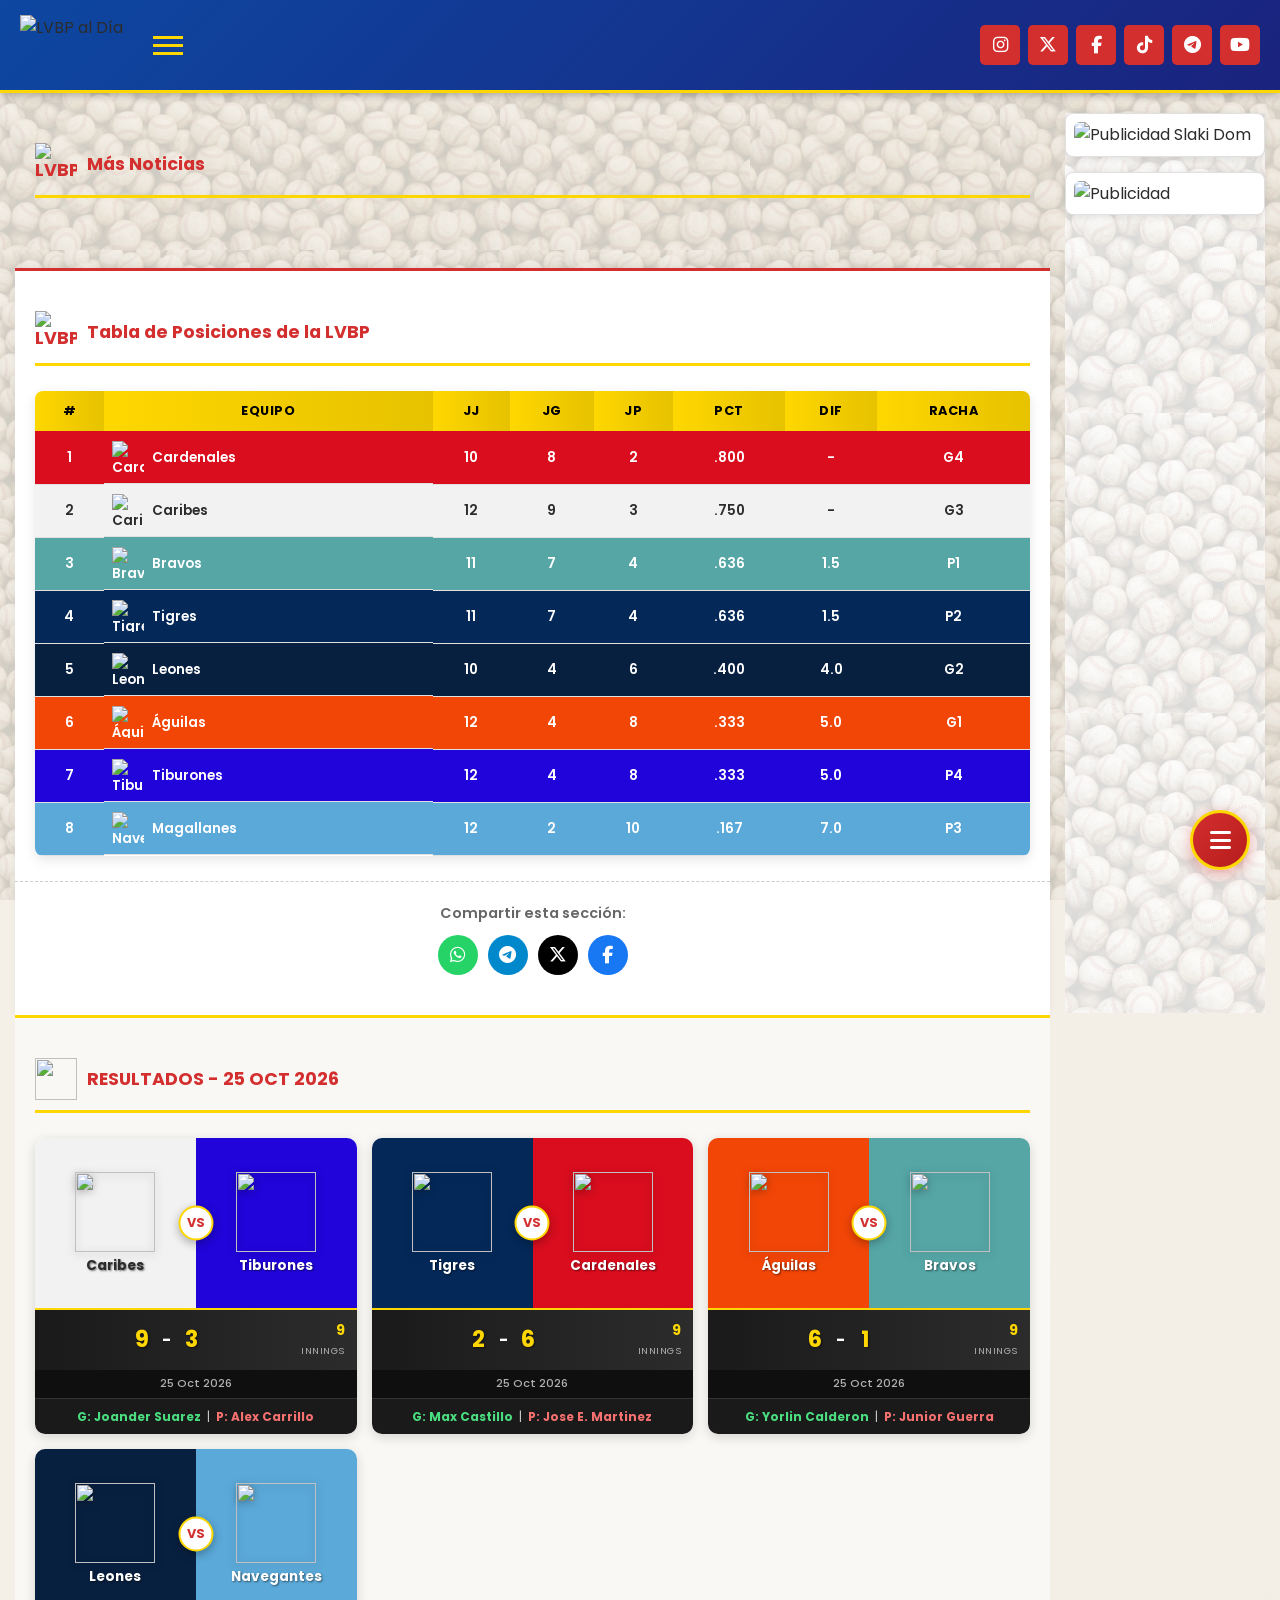
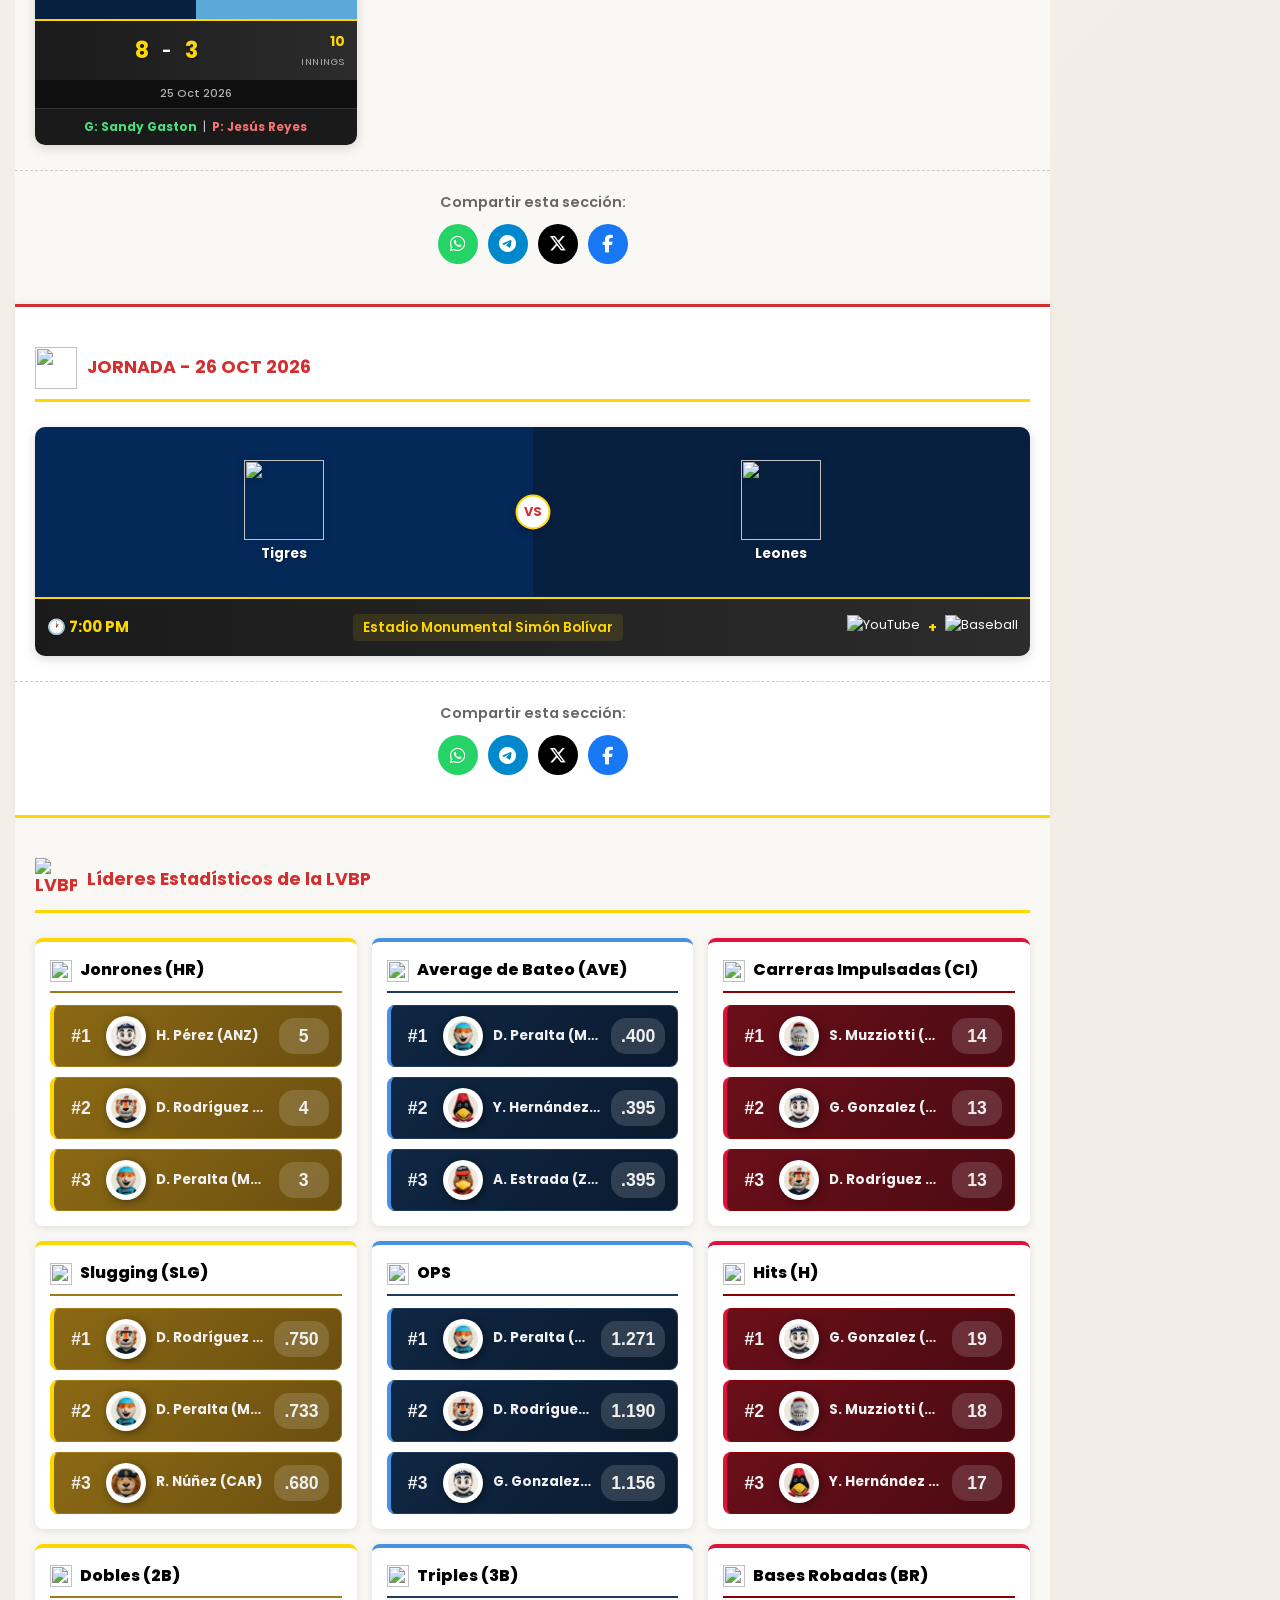
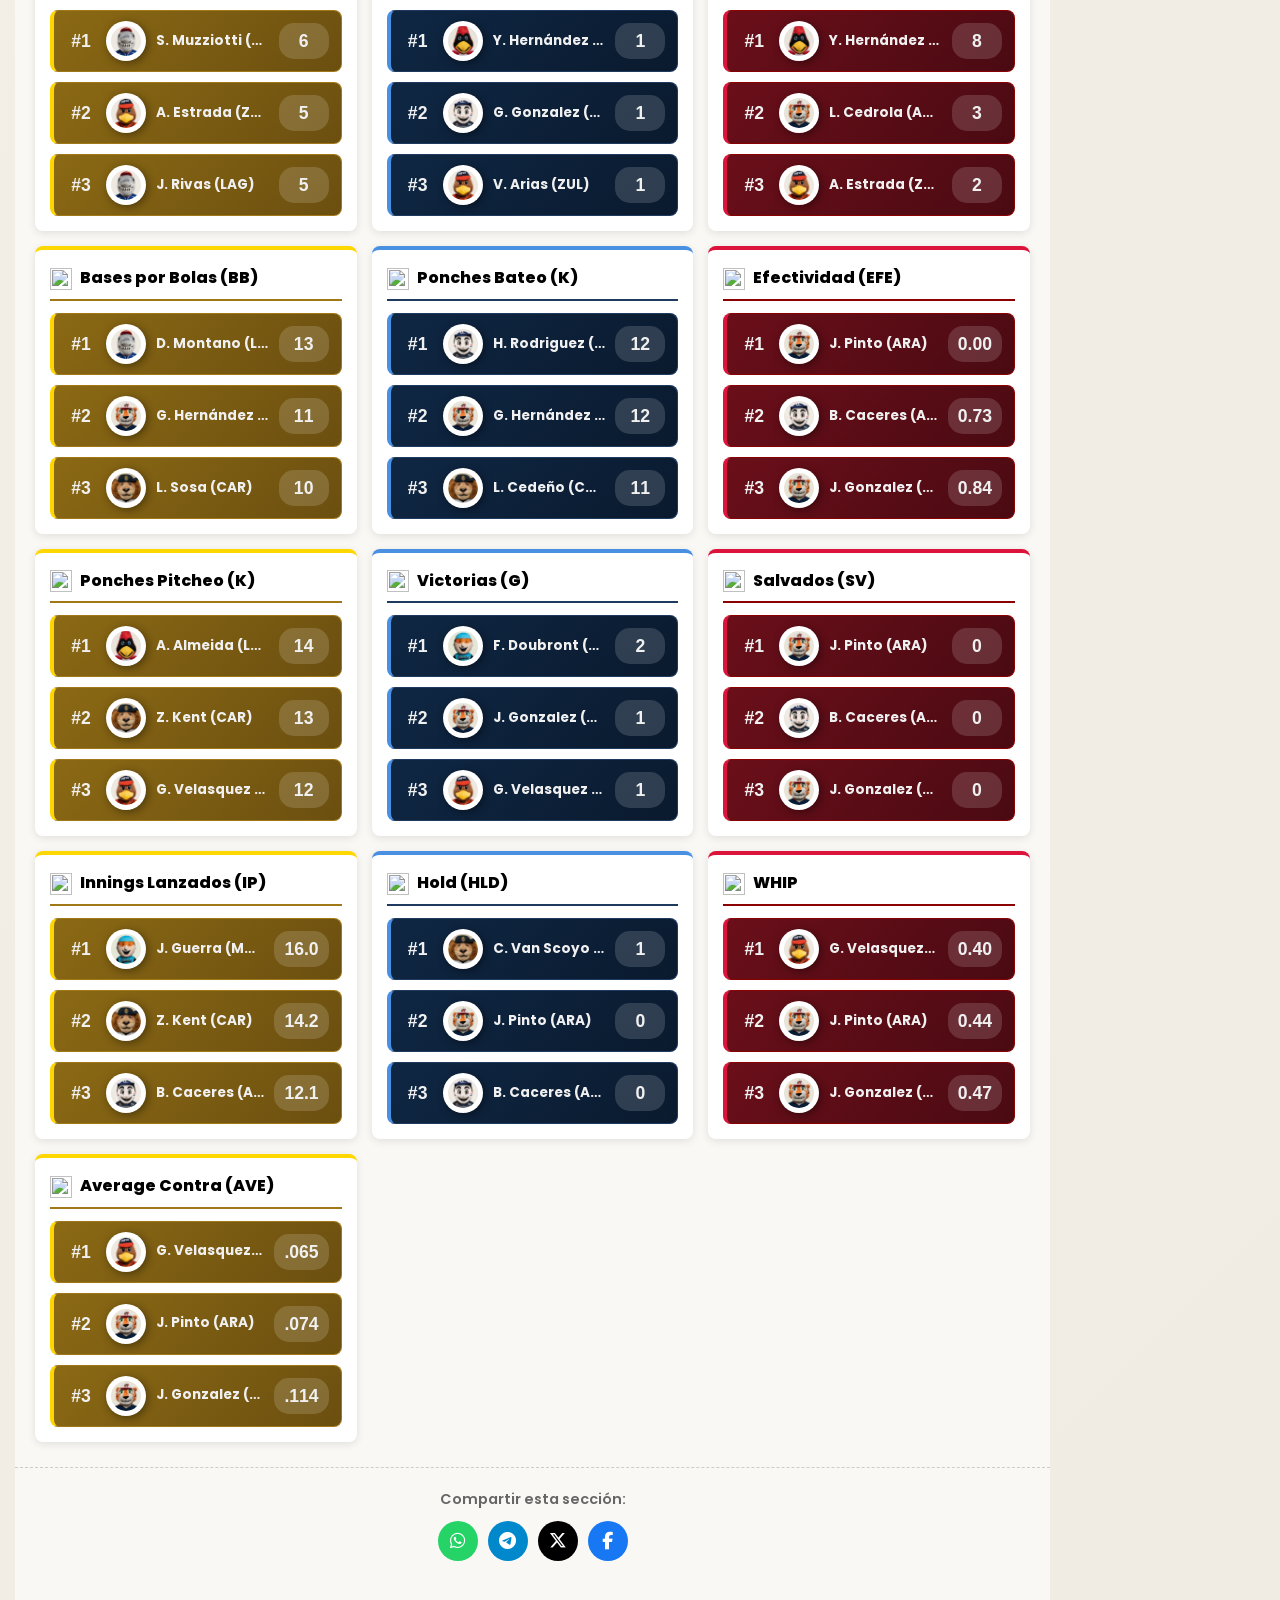
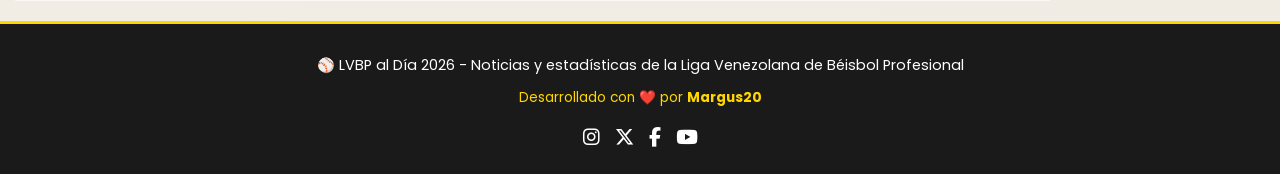
==== commit f474f6a6: "Update index.html" ====
--- a/index.html
+++ b/index.html
@@ -10,15 +10,15 @@
     <link rel="preconnect" href="https://fonts.gstatic.com" crossorigin>
     <link href="https://fonts.googleapis.com/css2?family=Bebas+Neue&family=Oswald:wght@400;600;700&family=Poppins:wght@300;400;500;600;700&display=swap" rel="stylesheet">
     
-    <!-- Estilos CSS -->
-    <link rel="stylesheet" href="css/01-base.css?v=105">
-    <link rel="stylesheet" href="css/02-header-nav.css?v=105">
-    <link rel="stylesheet" href="css/03-noticias-articulos.css?v=105">
-    <link rel="stylesheet" href="css/04-tablas-posiciones.css?v=105">
-    <link rel="stylesheet" href="css/05-tarjetas-juegos.css?v=105">
-    <link rel="stylesheet" href="css/06-estadisticas-mascotas.css?v=105">
-    <link rel="stylesheet" href="css/07-sidebar-footer.css?v=105">
-    <link rel="stylesheet" href="css/08-boton-flotante.css?v=105">
+    <!-- Estilos CSS (Versión actualizada a 106 para limpiar caché) -->
+    <link rel="stylesheet" href="css/01-base.css?v=106">
+    <link rel="stylesheet" href="css/02-header-nav.css?v=106">
+    <link rel="stylesheet" href="css/03-noticias-articulos.css?v=106">
+    <link rel="stylesheet" href="css/04-tablas-posiciones.css?v=106">
+    <link rel="stylesheet" href="css/05-tarjetas-juegos.css?v=106">
+    <link rel="stylesheet" href="css/06-estadisticas-mascotas.css?v=106">
+    <link rel="stylesheet" href="css/07-sidebar-footer.css?v=106">
+    <link rel="stylesheet" href="css/08-boton-flotante.css?v=106">
     
     <!-- Iconos de Font Awesome -->
     <link rel="stylesheet" href="https://cdnjs.cloudflare.com/ajax/libs/font-awesome/6.5.1/css/all.min.css">
@@ -32,31 +32,23 @@
 
     <div class="main-layout">
         <main class="contenido-principal">
-            <section class="hero-noticia">
-                <div class="hero-imagen" style="background-image: url('https://images.unsplash.com/photo-1508344928928-7165b67de128?w=1400&q=80');">
-                    <div class="hero-overlay"></div>
-                    <img src="https://raw.githubusercontent.com/Margus20/lvbp-stats/main/img/logo_pag.png" alt="LVBP al Día" class="hero-marca-agua">
-                    <div class="hero-contenido">
-                        <span class="hero-tag">ACTUALIDAD LVBP</span>
-                        <h1 class="hero-titulo">Resultados y Noticias de la Jornada</h1>
-                        <p class="hero-subtitulo">Toda la información, estadísticas y resultados de la Liga Venezolana de Béisbol Profesional.</p>
-                        <p class="hero-fecha">Temporada 2026-2027</p>
-                    </div>
-                </div>
+            
+            <!-- ========================================== -->
+            <!-- HERO DE NOTICIA PRINCIPAL (DINÁMICO) -->
+            <!-- ========================================== -->
+            <section class="hero-noticia" id="hero-noticia-container">
+                <!-- El contenido se llenará automáticamente con la noticia principal del día -->
             </section>
 
             <!-- ========================================== -->
-            <!-- SECCIÓN DE NOTICIAS (1 GRANDE + 4 PEQUEÑAS) -->
+            <!-- SECCIÓN DE NOTICIAS SECUNDARIAS (4 PEQUEÑAS) -->
             <!-- ========================================== -->
             <section class="noticias-grid-section" id="seccion-noticias">
                 <div class="container">
                     <h2 class="titulo-seccion">
                         <img src="https://raw.githubusercontent.com/Margus20/lvbp-stats/main/img/lvbp.png" alt="LVBP" class="logo-seccion">
-                        Últimas Noticias
+                        Más Noticias
                     </h2>
-                    
-                    <!-- Noticia Principal (GRANDE) -->
-                    <div id="noticia-principal-container"></div>
                     
                     <!-- Noticias Secundarias (PEQUEÑAS en grid) -->
                     <div id="noticias-secundarias-container" class="grid-noticias"></div>
@@ -141,10 +133,10 @@
                 const footer = await fetch('componentes/footer.html').then(r => r.text());
                 document.getElementById('footer-placeholder').innerHTML = footer;
                 
-                // Cargar app.js (versión 105 para forzar caché nueva y limpia)
+                // Cargar app.js (versión 106 para forzar caché nueva y limpia)
                 const scriptApp = document.createElement('script');
                 scriptApp.type = 'module';
-                scriptApp.src = 'js/logica/app.js?v=105';
+                scriptApp.src = 'js/logica/app.js?v=106';
                 document.body.appendChild(scriptApp);
 
             } catch (error) {
--- a/css/03-noticias-articulos.css
+++ b/css/03-noticias-articulos.css
@@ -1,6 +1,8 @@
 /* ========================================== */
 /* 3. NOTICIAS Y ARTÍCULOS */
 /* ========================================== */
+
+/* --- HERO DE NOTICIAS --- */
 .hero-noticia { width: 100%; }
 .hero-imagen {
     height: 400px; background-size: cover; background-position: center;
@@ -17,22 +19,178 @@
 .hero-subtitulo { color: #e0e0e0; font-size: 1rem; margin-bottom: 15px; line-height: 1.5; }
 .hero-fecha { color: #ffd700; font-size: 0.95rem; font-weight: 500; }
 
+/* --- SECCIÓN DE NOTICIAS (1 GRANDE + 4 PEQUEÑAS EN 2x2) --- */
 .noticias-grid-section { padding: 30px 0; background: transparent; }
-.noticias-grid { display: grid; grid-template-columns: repeat(2, 1fr); gap: 15px; width: 100%; }
-.noticia-card {
-    height: 220px; background-size: cover; background-position: center;
-    position: relative; border-radius: 8px; overflow: hidden; cursor: pointer; transition: transform 0.3s; box-shadow: 0 4px 12px rgba(0,0,0,0.15);
-}
-.noticia-card:hover { transform: scale(1.02); box-shadow: 0 8px 20px rgba(0,0,0,0.2); }
-.noticia-card::before {
-    content: ''; position: absolute; top: 0; left: 0; width: 100%; height: 100%;
-    background: linear-gradient(to top, rgba(0,0,0,0.95) 0%, rgba(0,0,0,0.4) 60%, rgba(0,0,0,0.1) 100%); z-index: 1;
-}
-.noticia-contenido { position: absolute; bottom: 0; left: 0; right: 0; padding: 15px; z-index: 2; }
-.noticia-tag { display: inline-block; background: #d32f2f; color: #fff; padding: 3px 10px; font-size: 0.7rem; font-weight: bold; border-radius: 3px; margin-bottom: 8px; letter-spacing: 1px; }
-.noticia-card h3 { color: #fff; font-size: 1.1rem; line-height: 1.3; margin-bottom: 8px; text-shadow: 1px 1px 3px rgba(0,0,0,0.8); }
-.noticia-card .fecha { color: #ffd700; font-size: 0.85rem; }
-
+
+/* Noticia Principal (GRANDE) */
+#noticia-principal-container {
+    margin-bottom: 30px;
+    width: 100%;
+}
+
+.noticia-principal-card {
+    position: relative;
+    border-radius: 12px;
+    overflow: hidden;
+    box-shadow: 0 6px 20px rgba(0,0,0,0.15);
+    cursor: pointer;
+    transition: transform 0.3s ease;
+    background: #000;
+    height: 450px;
+    width: 100%;
+}
+
+.noticia-principal-card:hover {
+    transform: scale(1.01);
+}
+
+.noticia-principal-card img {
+    width: 100%;
+    height: 100%;
+    object-fit: cover;
+    opacity: 0.7;
+}
+
+.noticia-principal-overlay {
+    position: absolute;
+    bottom: 0;
+    left: 0;
+    right: 0;
+    padding: 30px 25px 25px;
+    background: linear-gradient(transparent, rgba(0,0,0,0.95));
+    color: white;
+}
+
+.noticia-principal-overlay .tag {
+    display: inline-block;
+    background: #d32f2f;
+    color: white;
+    padding: 6px 15px;
+    border-radius: 4px;
+    font-size: 0.8rem;
+    font-weight: bold;
+    text-transform: uppercase;
+    margin-bottom: 12px;
+    letter-spacing: 1px;
+}
+
+.noticia-principal-overlay h3 {
+    font-size: 1.8rem;
+    margin: 0 0 12px 0;
+    line-height: 1.3;
+    text-shadow: 2px 2px 4px rgba(0,0,0,0.8);
+}
+
+.noticia-principal-overlay .fecha {
+    font-size: 0.9rem;
+    color: #ffd700;
+    font-weight: bold;
+}
+
+/* ✅ CAMBIO CLAVE: Grid forzado de 2 columnas x 2 filas */
+.grid-noticias {
+    display: grid;
+    grid-template-columns: repeat(2, 1fr); /* EXACTAMENTE 2 columnas */
+    grid-template-rows: repeat(2, 1fr);    /* EXACTAMENTE 2 filas */
+    gap: 15px;
+    width: 100%;
+}
+
+.noticia-secundaria-card {
+    position: relative;
+    border-radius: 10px;
+    overflow: hidden;
+    box-shadow: 0 4px 12px rgba(0,0,0,0.1);
+    cursor: pointer;
+    transition: transform 0.3s ease;
+    background: #000;
+    height: 220px; /* Altura fija para uniformidad */
+}
+
+.noticia-secundaria-card:hover {
+    transform: scale(1.02);
+    box-shadow: 0 6px 16px rgba(0,0,0,0.15);
+}
+
+.noticia-secundaria-card img {
+    width: 100%;
+    height: 100%;
+    object-fit: cover;
+    opacity: 0.75;
+}
+
+.noticia-secundaria-overlay {
+    position: absolute;
+    bottom: 0;
+    left: 0;
+    right: 0;
+    padding: 15px 12px 12px;
+    background: linear-gradient(transparent, rgba(0,0,0,0.9));
+    color: white;
+}
+
+.noticia-secundaria-overlay .tag {
+    display: inline-block;
+    background: #d32f2f;
+    color: white;
+    padding: 4px 10px;
+    border-radius: 3px;
+    font-size: 0.7rem;
+    font-weight: bold;
+    text-transform: uppercase;
+    margin-bottom: 8px;
+    letter-spacing: 0.5px;
+}
+
+.noticia-secundaria-overlay h4 {
+    font-size: 1rem;
+    margin: 0 0 6px 0;
+    line-height: 1.2;
+    text-shadow: 1px 1px 2px rgba(0,0,0,0.8);
+}
+
+.noticia-secundaria-overlay .fecha {
+    font-size: 0.8rem;
+    color: #ffd700;
+    font-weight: bold;
+}
+
+/* Responsive para tablets y móviles */
+@media (max-width: 768px) {
+    .noticia-principal-card {
+        height: 350px;
+    }
+    .noticia-principal-overlay h3 {
+        font-size: 1.4rem;
+    }
+    .grid-noticias {
+        grid-template-columns: 1fr; /* 1 columna en pantallas pequeñas */
+        grid-template-rows: repeat(4, 1fr); /* 4 filas */
+    }
+    .noticia-secundaria-card {
+        height: 200px;
+    }
+}
+
+@media (max-width: 480px) {
+    .noticia-principal-card {
+        height: 300px;
+    }
+    .noticia-principal-overlay {
+        padding: 20px 15px 15px;
+    }
+    .noticia-principal-overlay h3 {
+        font-size: 1.2rem;
+    }
+    .noticia-secundaria-card {
+        height: 180px;
+    }
+    .noticia-secundaria-overlay h4 {
+        font-size: 0.9rem;
+    }
+}
+
+/* --- ARTÍCULO COMPLETO --- */
 .articulo-completo { padding: 40px 0; background: #ffffff; border-top: 3px solid #d32f2f; }
 .btn-volver { background: #d32f2f; color: #fff; border: none; padding: 10px 20px; border-radius: 5px; cursor: pointer; font-size: 1rem; font-weight: 600; margin-bottom: 20px; transition: all 0.3s; }
 .btn-volver:hover { background: #b71c1c; transform: translateX(-5px); }
@@ -44,6 +202,7 @@
 .articulo-contenido .articulo-texto strong { color: #d32f2f; font-weight: 700; }
 .articulo-contenido .articulo-cta { background: linear-gradient(135deg, #ffd700 0%, #ffed4e 100%); padding: 20px; border-radius: 8px; margin-top: 20px; font-weight: 600; color: #2c2c2c; text-align: center; }
 
+/* --- COMENTARIOS Y COMPARTIR --- */
 .seccion-comentarios, .seccion-compartir { background: #ffffff; padding: 30px; border-radius: 12px; box-shadow: 0 4px 12px rgba(0,0,0,0.1); margin-bottom: 30px; border-top: 4px solid #ffd700; }
 .seccion-comentarios h3, .seccion-compartir h3 { color: #d32f2f; font-size: 1.5rem; margin-bottom: 20px; padding-bottom: 10px; border-bottom: 2px solid #e0e0e0; }
 .formulario-comentario { display: flex; flex-direction: column; gap: 15px; margin-bottom: 25px; }
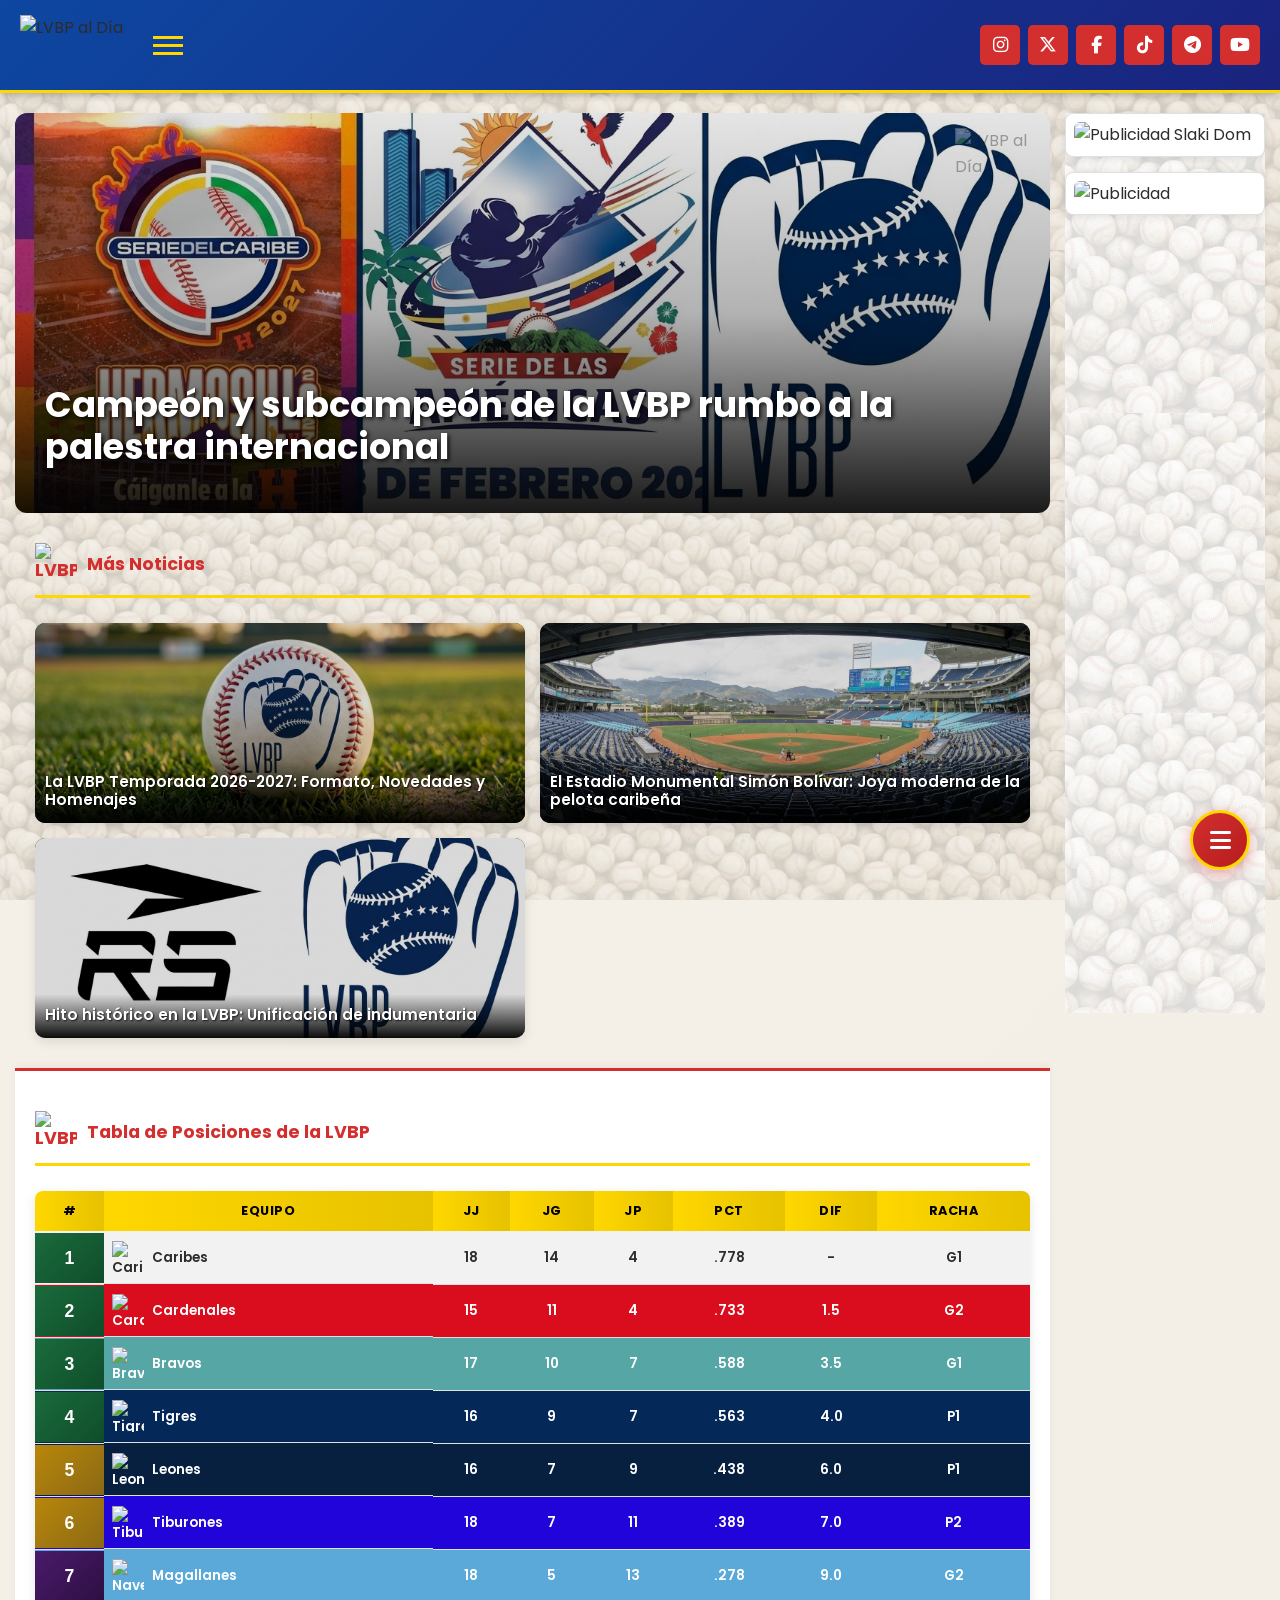
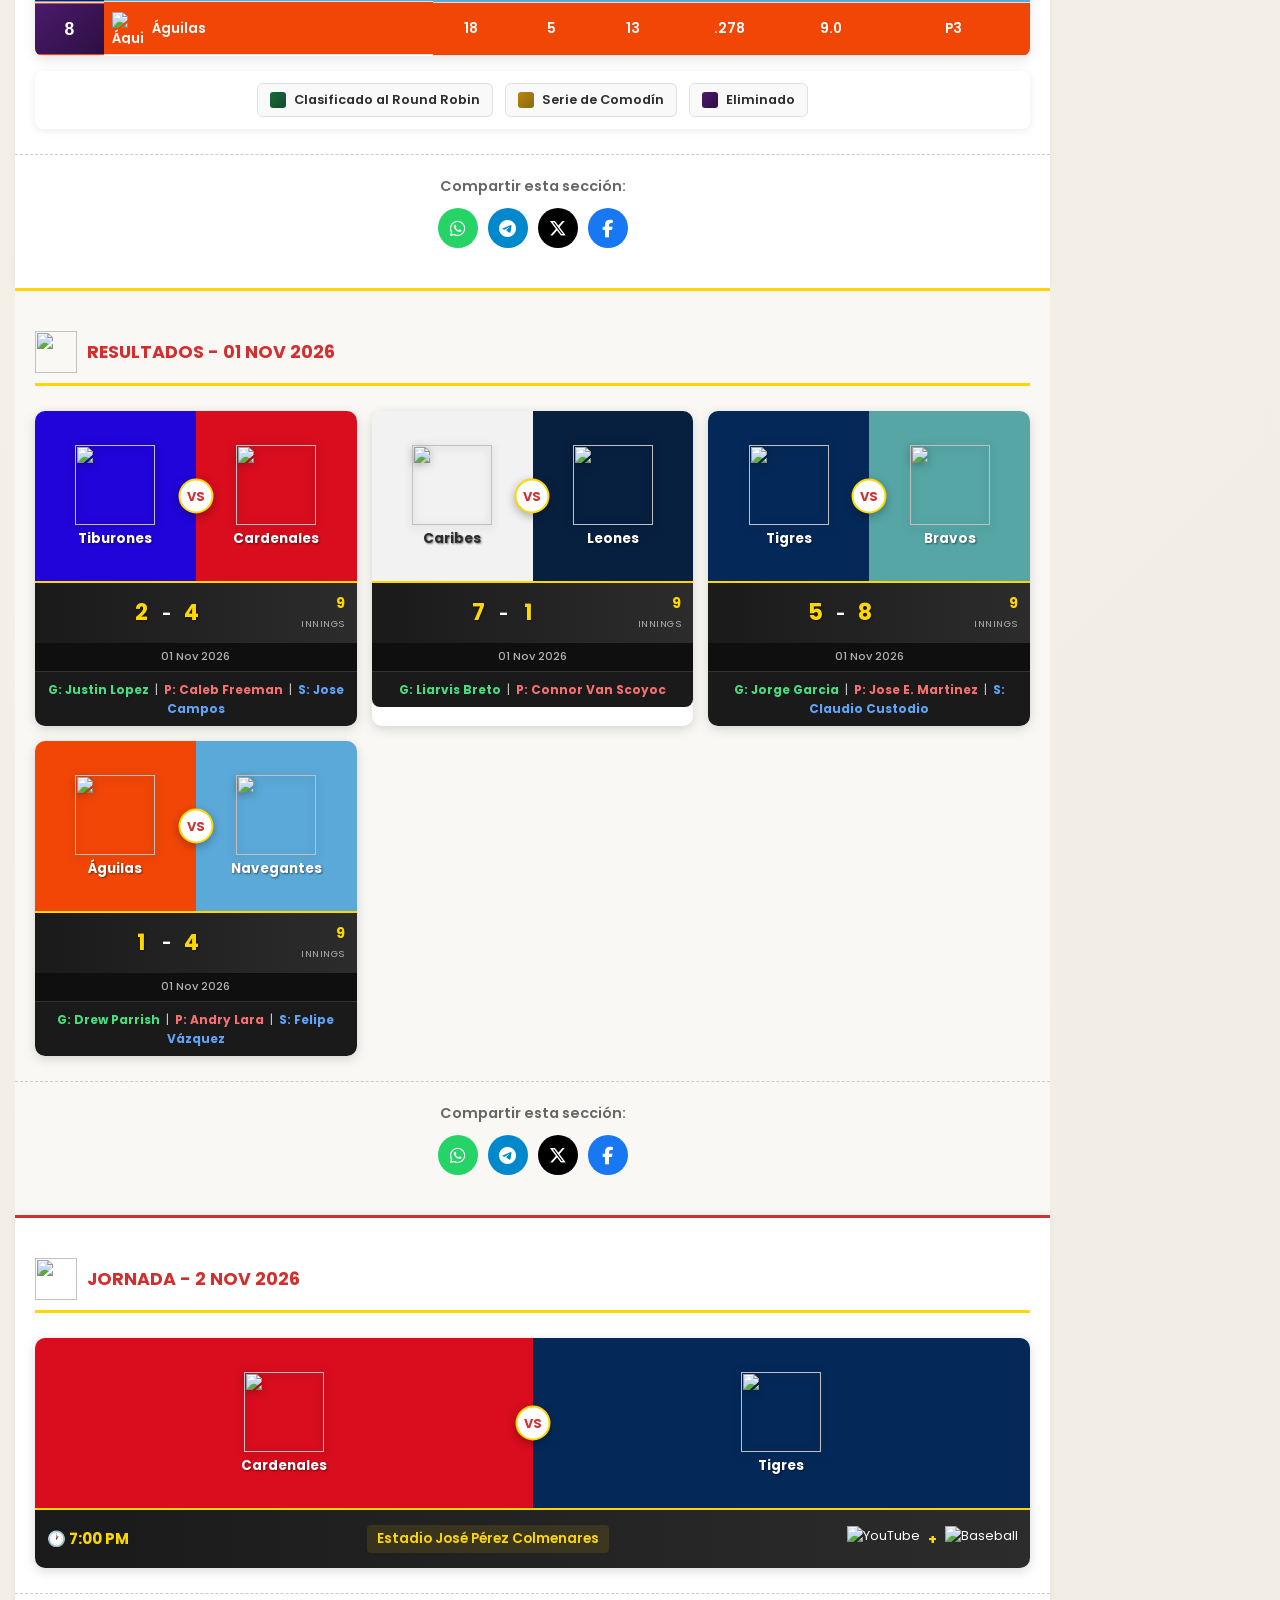
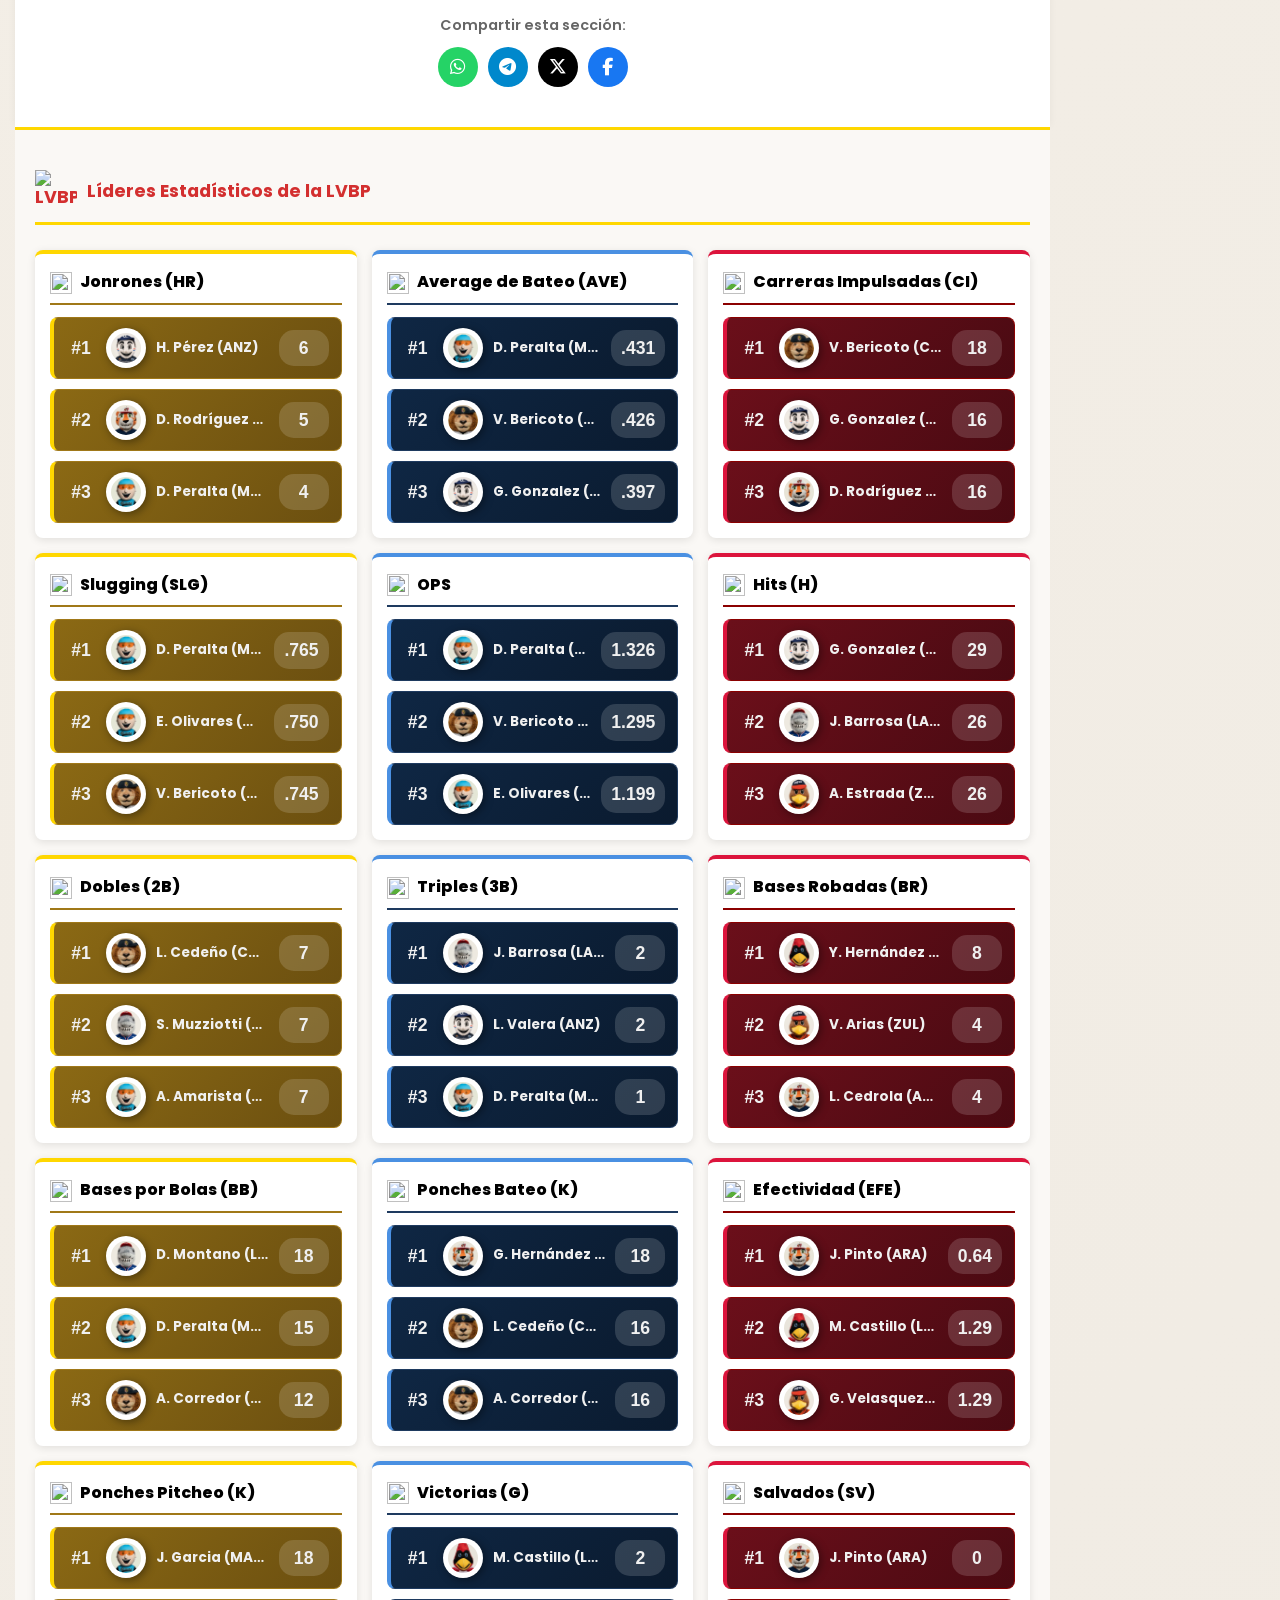
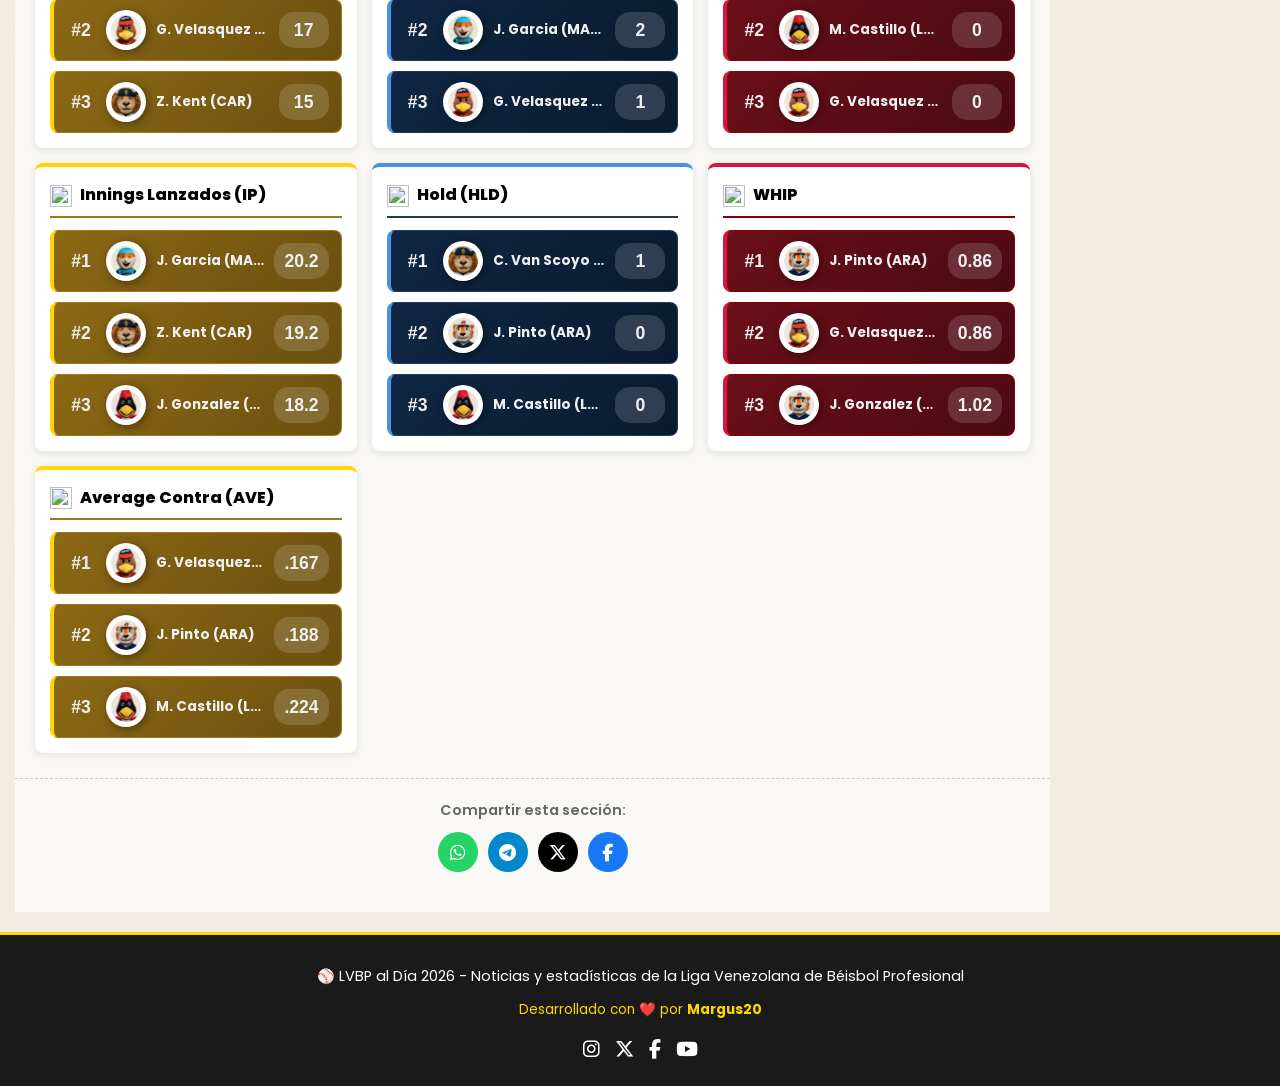
==== commit 778498a6: "Update index.html" ====
--- a/index.html
+++ b/index.html
@@ -93,6 +93,26 @@
                             <tbody id="posiciones-body"></tbody>
                         </table>
                     </div>
+                    
+                    <!-- ========================================== -->
+                    <!-- 🆕 LEYENDA DE ZONAS DE CLASIFICACIÓN -->
+                    <!-- ========================================== -->
+                    <div class="leyenda-posiciones">
+                        <div class="leyenda-item">
+                            <span class="leyenda-color pos-clasificacion-leyenda"></span>
+                            <span class="leyenda-texto">Clasificado al Round Robin</span>
+                        </div>
+                        <div class="leyenda-item">
+                            <span class="leyenda-color pos-comodin-leyenda"></span>
+                            <span class="leyenda-texto">Serie de Comodín</span>
+                        </div>
+                        <div class="leyenda-item">
+                            <span class="leyenda-color pos-eliminado-leyenda"></span>
+                            <span class="leyenda-texto">Eliminado</span>
+                        </div>
+                    </div>
+                    <!-- ========================================== -->
+                    
                 </div>
             </section>
 
--- a/css/01-base.css
+++ b/css/01-base.css
@@ -37,7 +37,72 @@
     background-image: url('../img/textura-beisbol.png');
     background-repeat: repeat;
     background-size: 250px 250px;
-    opacity: 0.15; /* Opacidad aumentada al 15% para que sea más visible */
-    pointer-events: none; /* No interfiere con clics */
-    z-index: -1; /* Detrás de todo el contenido */
+    opacity: 0.15;
+    pointer-events: none;
+    z-index: -1;
 }
+
+/* ========================================== */
+/* 📱 RESPONSIVE: TABLETS (768px - 1024px) */
+/* ========================================== */
+@media (max-width: 1024px) {
+    .main-layout {
+        gap: 10px;
+        padding: 0 10px;
+    }
+    .sidebar-publicidad {
+        width: 160px;
+    }
+    .container {
+        padding: 0 15px;
+    }
+}
+
+/* ========================================== */
+/* 📱 RESPONSIVE: SMARTPHONES (< 768px) */
+/* ========================================== */
+@media (max-width: 768px) {
+    .main-layout {
+        flex-direction: column; /* Apila contenido y sidebar verticalmente */
+        gap: 20px;
+        padding: 0 10px;
+        margin: 10px auto;
+    }
+    
+    .contenido-principal {
+        width: 100%;
+        min-width: 100%;
+    }
+    
+    .sidebar-publicidad {
+        width: 100%;
+        min-height: auto;
+        display: flex;
+        flex-wrap: wrap;
+        justify-content: center;
+        gap: 10px;
+        padding: 10px;
+    }
+    
+    .sidebar-publicidad .espacio-publicidad {
+        width: calc(50% - 10px);
+        margin-bottom: 0;
+    }
+    
+    .container {
+        padding: 0 10px;
+    }
+}
+
+/* ========================================== */
+/* 📱 RESPONSIVE: SMARTPHONES PEQUEÑOS (< 480px) */
+/* ========================================== */
+@media (max-width: 480px) {
+    .container {
+        padding: 0 8px;
+    }
+    
+    .sidebar-publicidad .espacio-publicidad {
+        width: 100%;
+    }
+}
--- a/css/03-noticias-articulos.css
+++ b/css/03-noticias-articulos.css
@@ -5,21 +5,91 @@
 /* --- HERO DE NOTICIAS --- */
 .hero-noticia { width: 100%; }
 .hero-imagen {
-    height: 400px; background-size: cover; background-position: center;
-    position: relative; display: flex; align-items: flex-end; border-radius: 12px; overflow: hidden;
-}
+    height: 400px;
+    position: relative;
+    display: flex;
+    align-items: flex-end;
+    border-radius: 12px;
+    overflow: hidden;
+}
+
+/* ✅ ADAPTADOR: La imagen <img> ahora actúa como fondo */
+.hero-imagen img:first-child {
+    position: absolute;
+    top: 0;
+    left: 0;
+    width: 100%;
+    height: 100%;
+    object-fit: cover;
+    z-index: 1;
+}
+
 .hero-overlay {
-    position: absolute; top: 0; left: 0; width: 100%; height: 100%;
+    position: absolute;
+    top: 0;
+    left: 0;
+    width: 100%;
+    height: 100%;
     background: linear-gradient(to top, rgba(0,0,0,0.9) 0%, rgba(0,0,0,0.3) 50%, rgba(0,0,0,0.1) 100%);
-}
-.hero-marca-agua { position: absolute; top: 15px; right: 15px; width: 80px; height: auto; opacity: 0.4; z-index: 2; pointer-events: none; }
-.hero-contenido { position: relative; z-index: 2; padding: 30px; max-width: 800px; }
-.hero-tag { display: inline-block; background: #d32f2f; color: #fff; padding: 5px 15px; font-size: 0.85rem; font-weight: bold; border-radius: 3px; margin-bottom: 15px; letter-spacing: 1px; }
-.hero-titulo { font-size: 2.2rem; color: #fff; line-height: 1.2; margin-bottom: 15px; text-shadow: 2px 2px 4px rgba(0,0,0,0.8); }
-.hero-subtitulo { color: #e0e0e0; font-size: 1rem; margin-bottom: 15px; line-height: 1.5; }
-.hero-fecha { color: #ffd700; font-size: 0.95rem; font-weight: 500; }
-
-/* --- SECCIÓN DE NOTICIAS (1 GRANDE + 4 PEQUEÑAS EN 2x2) --- */
+    z-index: 2;
+}
+
+.hero-marca-agua {
+    position: absolute;
+    top: 15px;
+    right: 15px;
+    width: 80px;
+    height: auto;
+    opacity: 0.4;
+    z-index: 4;
+    pointer-events: none;
+}
+
+/* ✅ ADAPTADOR: El contenido ahora se posiciona abajo */
+.hero-contenido {
+    position: absolute;
+    bottom: 0;
+    left: 0;
+    right: 0;
+    z-index: 3;
+    padding: 30px;
+    max-width: 100%;
+}
+
+.hero-tag {
+    display: inline-block;
+    background: #d32f2f;
+    color: #fff;
+    padding: 5px 15px;
+    font-size: 0.85rem;
+    font-weight: bold;
+    border-radius: 3px;
+    margin-bottom: 15px;
+    letter-spacing: 1px;
+}
+
+.hero-titulo {
+    font-size: 2.2rem;
+    color: #fff;
+    line-height: 1.2;
+    margin-bottom: 15px;
+    text-shadow: 2px 2px 4px rgba(0,0,0,0.8);
+}
+
+.hero-subtitulo {
+    color: #e0e0e0;
+    font-size: 1rem;
+    margin-bottom: 15px;
+    line-height: 1.5;
+}
+
+.hero-fecha {
+    color: #ffd700;
+    font-size: 0.95rem;
+    font-weight: 500;
+}
+
+/* --- SECCIÓN DE NOTICIAS --- */
 .noticias-grid-section { padding: 30px 0; background: transparent; }
 
 /* Noticia Principal (GRANDE) */
@@ -38,10 +108,12 @@
     background: #000;
     height: 450px;
     width: 100%;
+    z-index: 1;
 }
 
 .noticia-principal-card:hover {
     transform: scale(1.01);
+    z-index: 2;
 }
 
 .noticia-principal-card img {
@@ -49,6 +121,7 @@
     height: 100%;
     object-fit: cover;
     opacity: 0.7;
+    pointer-events: none;
 }
 
 .noticia-principal-overlay {
@@ -59,6 +132,8 @@
     padding: 30px 25px 25px;
     background: linear-gradient(transparent, rgba(0,0,0,0.95));
     color: white;
+    z-index: 2;
+    pointer-events: none;
 }
 
 .noticia-principal-overlay .tag {
@@ -72,6 +147,7 @@
     text-transform: uppercase;
     margin-bottom: 12px;
     letter-spacing: 1px;
+    pointer-events: auto;
 }
 
 .noticia-principal-overlay h3 {
@@ -79,21 +155,24 @@
     margin: 0 0 12px 0;
     line-height: 1.3;
     text-shadow: 2px 2px 4px rgba(0,0,0,0.8);
+    pointer-events: auto;
 }
 
 .noticia-principal-overlay .fecha {
     font-size: 0.9rem;
     color: #ffd700;
     font-weight: bold;
-}
-
-/* ✅ CAMBIO CLAVE: Grid forzado de 2 columnas x 2 filas */
+    pointer-events: auto;
+}
+
+/* ✅ Grid forzado de 2 columnas x 2 filas - SIEMPRE */
 .grid-noticias {
     display: grid;
-    grid-template-columns: repeat(2, 1fr); /* EXACTAMENTE 2 columnas */
-    grid-template-rows: repeat(2, 1fr);    /* EXACTAMENTE 2 filas */
+    grid-template-columns: repeat(2, 1fr);
+    grid-template-rows: repeat(2, 200px);
     gap: 15px;
     width: 100%;
+    max-width: 100%;
 }
 
 .noticia-secundaria-card {
@@ -104,19 +183,23 @@
     cursor: pointer;
     transition: transform 0.3s ease;
     background: #000;
-    height: 220px; /* Altura fija para uniformidad */
+    height: 200px;
+    width: 100%;
+    z-index: 1;
 }
 
 .noticia-secundaria-card:hover {
     transform: scale(1.02);
     box-shadow: 0 6px 16px rgba(0,0,0,0.15);
+    z-index: 2;
 }
 
 .noticia-secundaria-card img {
     width: 100%;
     height: 100%;
     object-fit: cover;
-    opacity: 0.75;
+    opacity: 0.85;
+    pointer-events: none;
 }
 
 .noticia-secundaria-overlay {
@@ -124,39 +207,47 @@
     bottom: 0;
     left: 0;
     right: 0;
-    padding: 15px 12px 12px;
-    background: linear-gradient(transparent, rgba(0,0,0,0.9));
+    padding: 12px 10px 10px;
+    background: linear-gradient(transparent, rgba(0,0,0,0.95));
     color: white;
+    z-index: 2;
+    pointer-events: none;
 }
 
 .noticia-secundaria-overlay .tag {
-    display: inline-block;
-    background: #d32f2f;
-    color: white;
-    padding: 4px 10px;
-    border-radius: 3px;
-    font-size: 0.7rem;
-    font-weight: bold;
-    text-transform: uppercase;
-    margin-bottom: 8px;
-    letter-spacing: 0.5px;
+    display: none;
 }
 
 .noticia-secundaria-overlay h4 {
-    font-size: 1rem;
-    margin: 0 0 6px 0;
+    font-size: 0.95rem;
+    margin: 0 0 4px 0;
     line-height: 1.2;
     text-shadow: 1px 1px 2px rgba(0,0,0,0.8);
+    font-weight: 600;
+    pointer-events: auto;
 }
 
 .noticia-secundaria-overlay .fecha {
-    font-size: 0.8rem;
+    font-size: 0.75rem;
     color: #ffd700;
     font-weight: bold;
-}
-
-/* Responsive para tablets y móviles */
+    pointer-events: auto;
+}
+
+/* ✅ Responsive: mantener 2 columnas incluso en móvil */
 @media (max-width: 768px) {
+    .hero-imagen {
+        height: 300px;
+    }
+    
+    .hero-contenido {
+        padding: 20px;
+    }
+    
+    .hero-titulo {
+        font-size: 1.5rem;
+    }
+    
     .noticia-principal-card {
         height: 350px;
     }
@@ -164,15 +255,31 @@
         font-size: 1.4rem;
     }
     .grid-noticias {
-        grid-template-columns: 1fr; /* 1 columna en pantallas pequeñas */
-        grid-template-rows: repeat(4, 1fr); /* 4 filas */
+        grid-template-columns: repeat(2, 1fr);
+        grid-template-rows: repeat(2, 180px);
+        gap: 10px;
     }
     .noticia-secundaria-card {
-        height: 200px;
+        height: 180px;
+    }
+    .noticia-secundaria-overlay h4 {
+        font-size: 0.85rem;
     }
 }
 
 @media (max-width: 480px) {
+    .hero-imagen {
+        height: 250px;
+    }
+    
+    .hero-contenido {
+        padding: 15px;
+    }
+    
+    .hero-titulo {
+        font-size: 1.2rem;
+    }
+    
     .noticia-principal-card {
         height: 300px;
     }
@@ -182,11 +289,23 @@
     .noticia-principal-overlay h3 {
         font-size: 1.2rem;
     }
+    .grid-noticias {
+        grid-template-columns: repeat(2, 1fr);
+        grid-template-rows: repeat(2, 150px);
+        gap: 8px;
+    }
     .noticia-secundaria-card {
-        height: 180px;
+        height: 150px;
+    }
+    .noticia-secundaria-overlay {
+        padding: 8px 6px 6px;
     }
     .noticia-secundaria-overlay h4 {
-        font-size: 0.9rem;
+        font-size: 0.75rem;
+        line-height: 1.1;
+    }
+    .noticia-secundaria-overlay .fecha {
+        font-size: 0.65rem;
     }
 }
 
--- a/css/04-tablas-posiciones.css
+++ b/css/04-tablas-posiciones.css
@@ -36,3 +36,113 @@
 
 .equipo-con-logo { display: flex; align-items: center; gap: 8px; text-align: left; font-size: 0.85rem; }
 .logo-small { width: 32px; height: 32px; object-fit: contain; }
+
+/* ========================================== */
+/* 🆕 BADGE DE POSICIÓN - SEGMENTO DE LA FRANJA */
+/* ========================================== */
+
+/* Quita el padding de la primera celda para que el badge ocupe todo el alto de la fila */
+#posiciones-body tr td:first-child {
+    padding: 0 !important;
+    vertical-align: stretch;
+}
+
+.pos-badge {
+    display: flex;
+    align-items: center;
+    justify-content: center;
+    width: 100%;
+    height: 100%;
+    min-height: 50px;
+    border-radius: 0;
+    font-weight: 900;
+    font-size: 1.1rem;
+    color: #ffffff !important;
+    box-shadow: none;
+}
+
+/* Verde oscuro - Zona de clasificación (1-4) */
+.pos-clasificacion {
+    background: linear-gradient(135deg, #1a6b3c 0%, #0f4d2a 100%);
+}
+
+/* Dorado oscuro - Zona de comodín (5-6) */
+.pos-comodin {
+    background: linear-gradient(135deg, #b8860b 0%, #8b6914 100%);
+}
+
+/* Morado oscuro - Zona eliminados (7-8) */
+.pos-eliminado {
+    background: linear-gradient(135deg, #4a1a6b 0%, #2d0f42 100%);
+}
+
+/* ========================================== */
+/* 🆕 LEYENDA DE ZONAS DE CLASIFICACIÓN */
+/* ========================================== */
+.leyenda-posiciones {
+    display: flex;
+    flex-wrap: wrap;
+    justify-content: center;
+    gap: 12px;
+    margin-top: 15px;
+    padding: 12px 15px;
+    background: #ffffff;
+    border-radius: 8px;
+    box-shadow: 0 2px 8px rgba(0,0,0,0.08);
+}
+
+.leyenda-item {
+    display: flex;
+    align-items: center;
+    gap: 8px;
+    padding: 6px 12px;
+    background: #f9f9f9;
+    border-radius: 6px;
+    border: 1px solid #e0e0e0;
+}
+
+.leyenda-color {
+    display: inline-block;
+    width: 16px;
+    height: 16px;
+    border-radius: 3px;
+    flex-shrink: 0;
+}
+
+.pos-clasificacion-leyenda {
+    background: linear-gradient(135deg, #1a6b3c 0%, #0f4d2a 100%);
+}
+
+.pos-comodin-leyenda {
+    background: linear-gradient(135deg, #b8860b 0%, #8b6914 100%);
+}
+
+.pos-eliminado-leyenda {
+    background: linear-gradient(135deg, #4a1a6b 0%, #2d0f42 100%);
+}
+
+.leyenda-texto {
+    font-size: 0.8rem;
+    color: #2c2c2c;
+    font-weight: 600;
+    white-space: nowrap;
+}
+
+/* 📱 RESPONSIVE: En pantallas pequeñas, los items se apilan */
+@media (max-width: 600px) {
+    .leyenda-posiciones {
+        flex-direction: column;
+        align-items: stretch;
+        gap: 8px;
+        padding: 10px;
+    }
+    
+    .leyenda-item {
+        justify-content: center;
+        padding: 8px 10px;
+    }
+    
+    .leyenda-texto {
+        font-size: 0.75rem;
+    }
+}
--- a/css/07-sidebar-footer.css
+++ b/css/07-sidebar-footer.css
@@ -18,7 +18,7 @@
     left: 0;
     right: 0;
     bottom: 0;
-    background: rgba(255, 255, 255, 0.85); /* Capa blanca semitransparente para suavizar */
+    background: rgba(255, 255, 255, 0.85);
     pointer-events: none;
     z-index: 0;
 }
@@ -106,3 +106,52 @@
 .footer-social a:hover { 
     color: #ffd700; 
 }
+
+/* ========================================== */
+/* 📱 RESPONSIVE: TABLETS */
+/* ========================================== */
+@media (max-width: 1024px) {
+    .sidebar-publicidad {
+        min-height: auto;
+    }
+}
+
+/* ========================================== */
+/* 📱 RESPONSIVE: SMARTPHONES */
+/* ========================================== */
+@media (max-width: 768px) {
+    .sidebar-publicidad {
+        min-height: auto;
+        flex-direction: row;
+    }
+    
+    .marca-final-articulo {
+        padding: 20px 15px;
+        margin: 20px 0;
+    }
+    
+    .footer-texto {
+        font-size: 0.8rem;
+    }
+    
+    .footer-creditos {
+        font-size: 0.75rem;
+    }
+}
+
+/* ========================================== */
+/* 📱 RESPONSIVE: SMARTPHONES PEQUEÑOS */
+/* ========================================== */
+@media (max-width: 480px) {
+    .marca-final-articulo {
+        padding: 15px 10px;
+    }
+    
+    .logo-marca-final {
+        width: 80px;
+    }
+    
+    .texto-marca-final {
+        font-size: 0.9rem;
+    }
+}
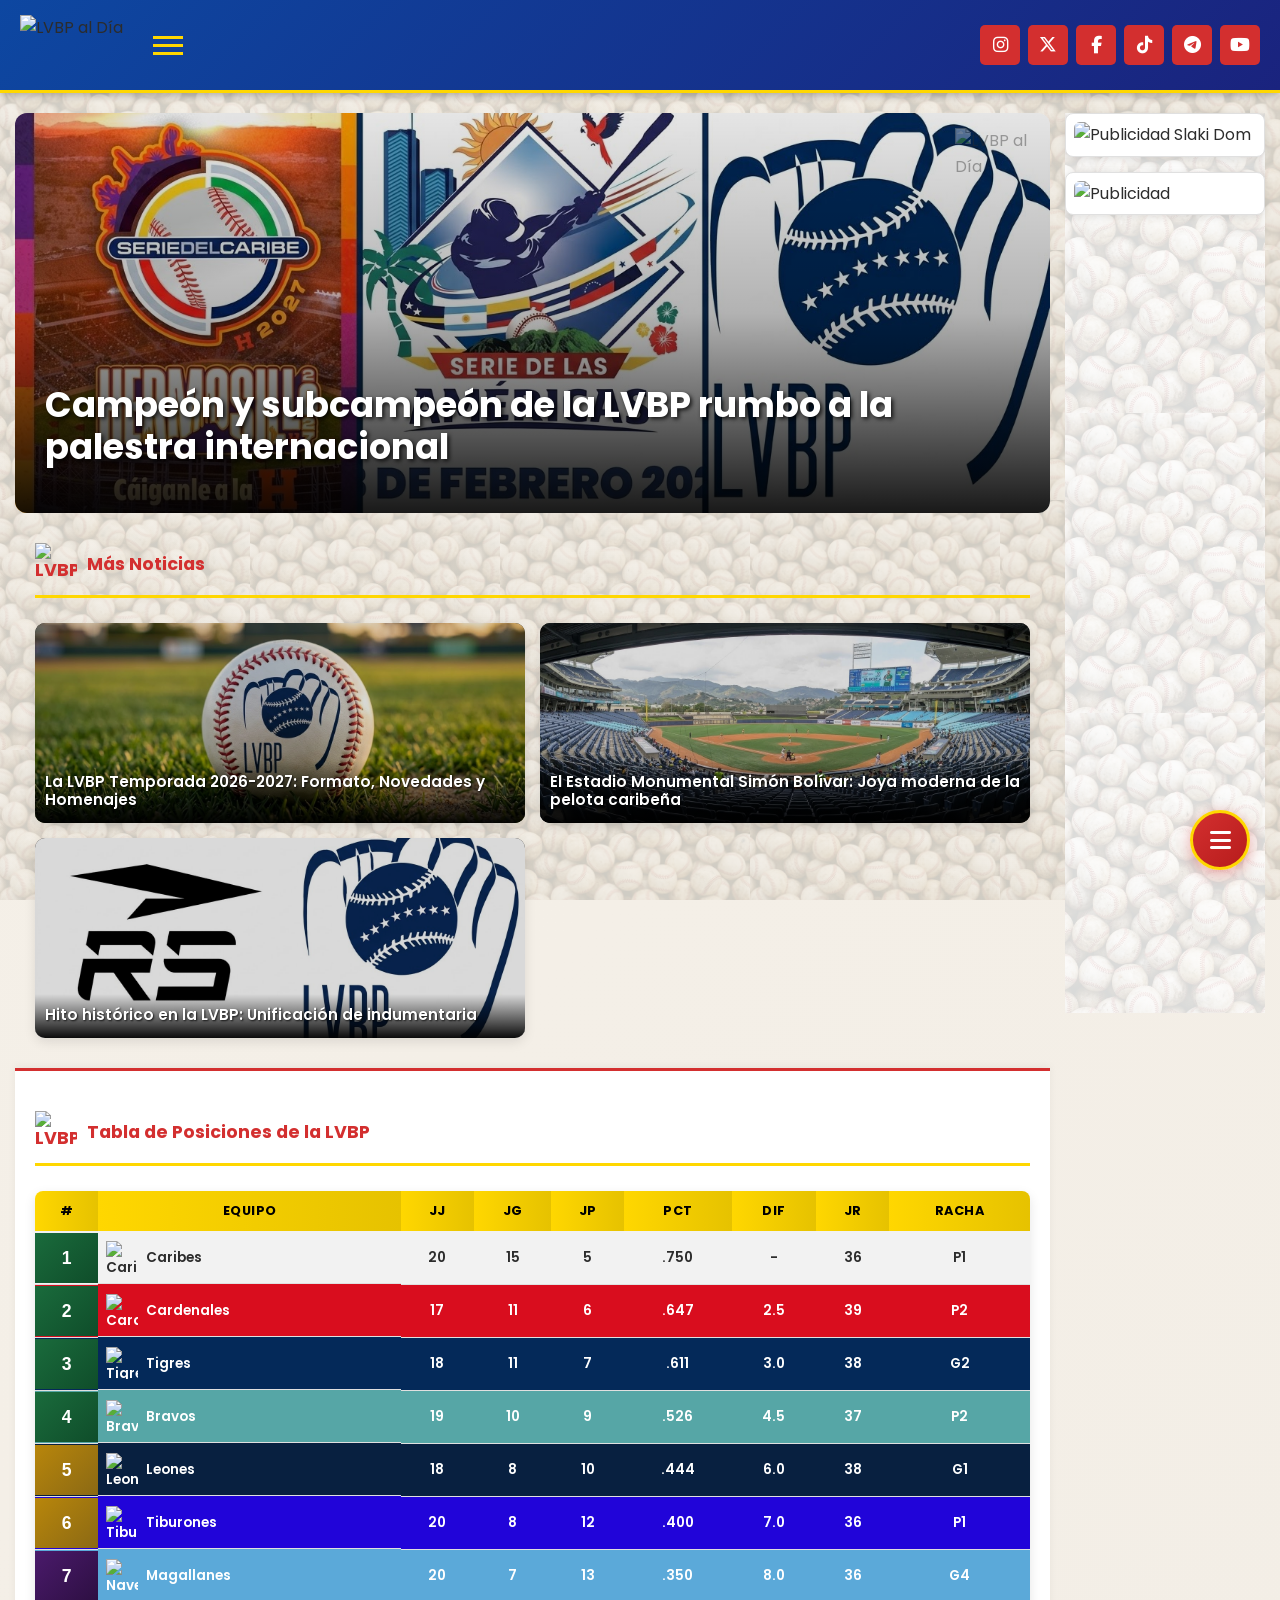
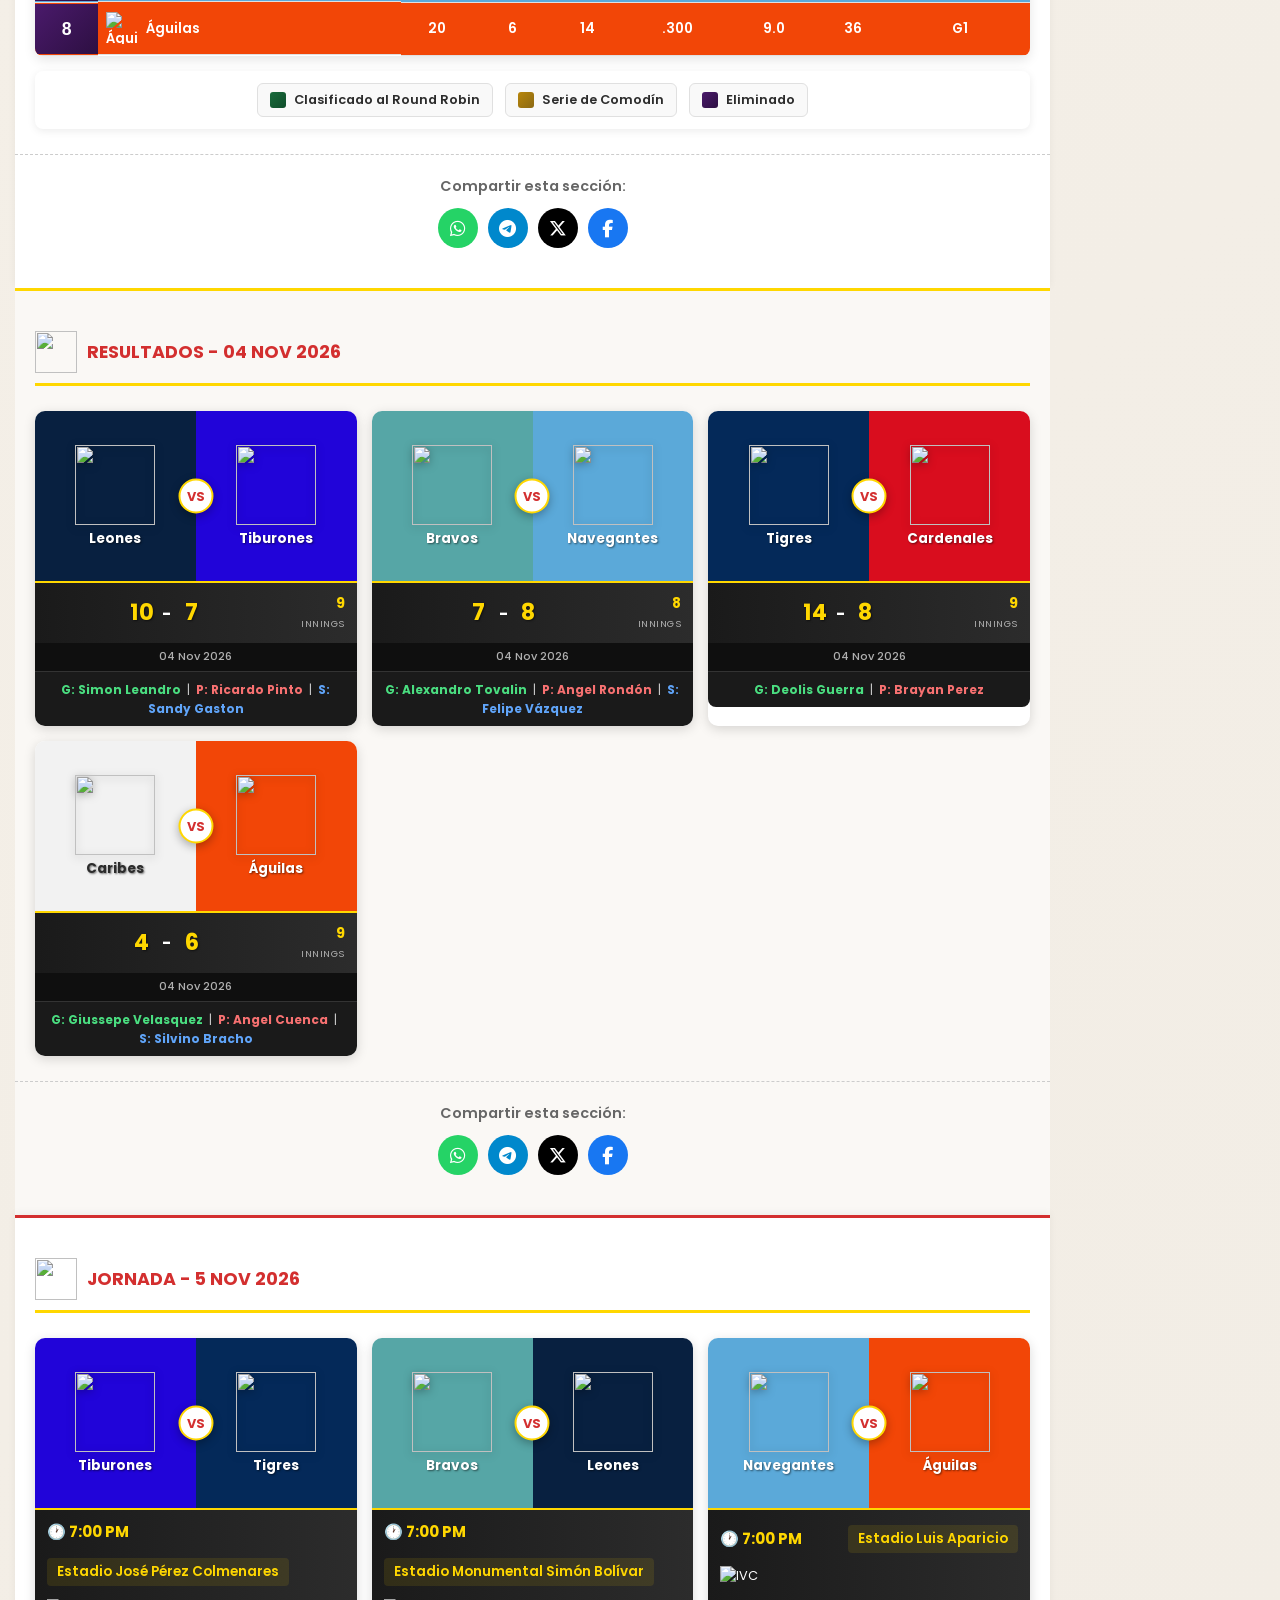
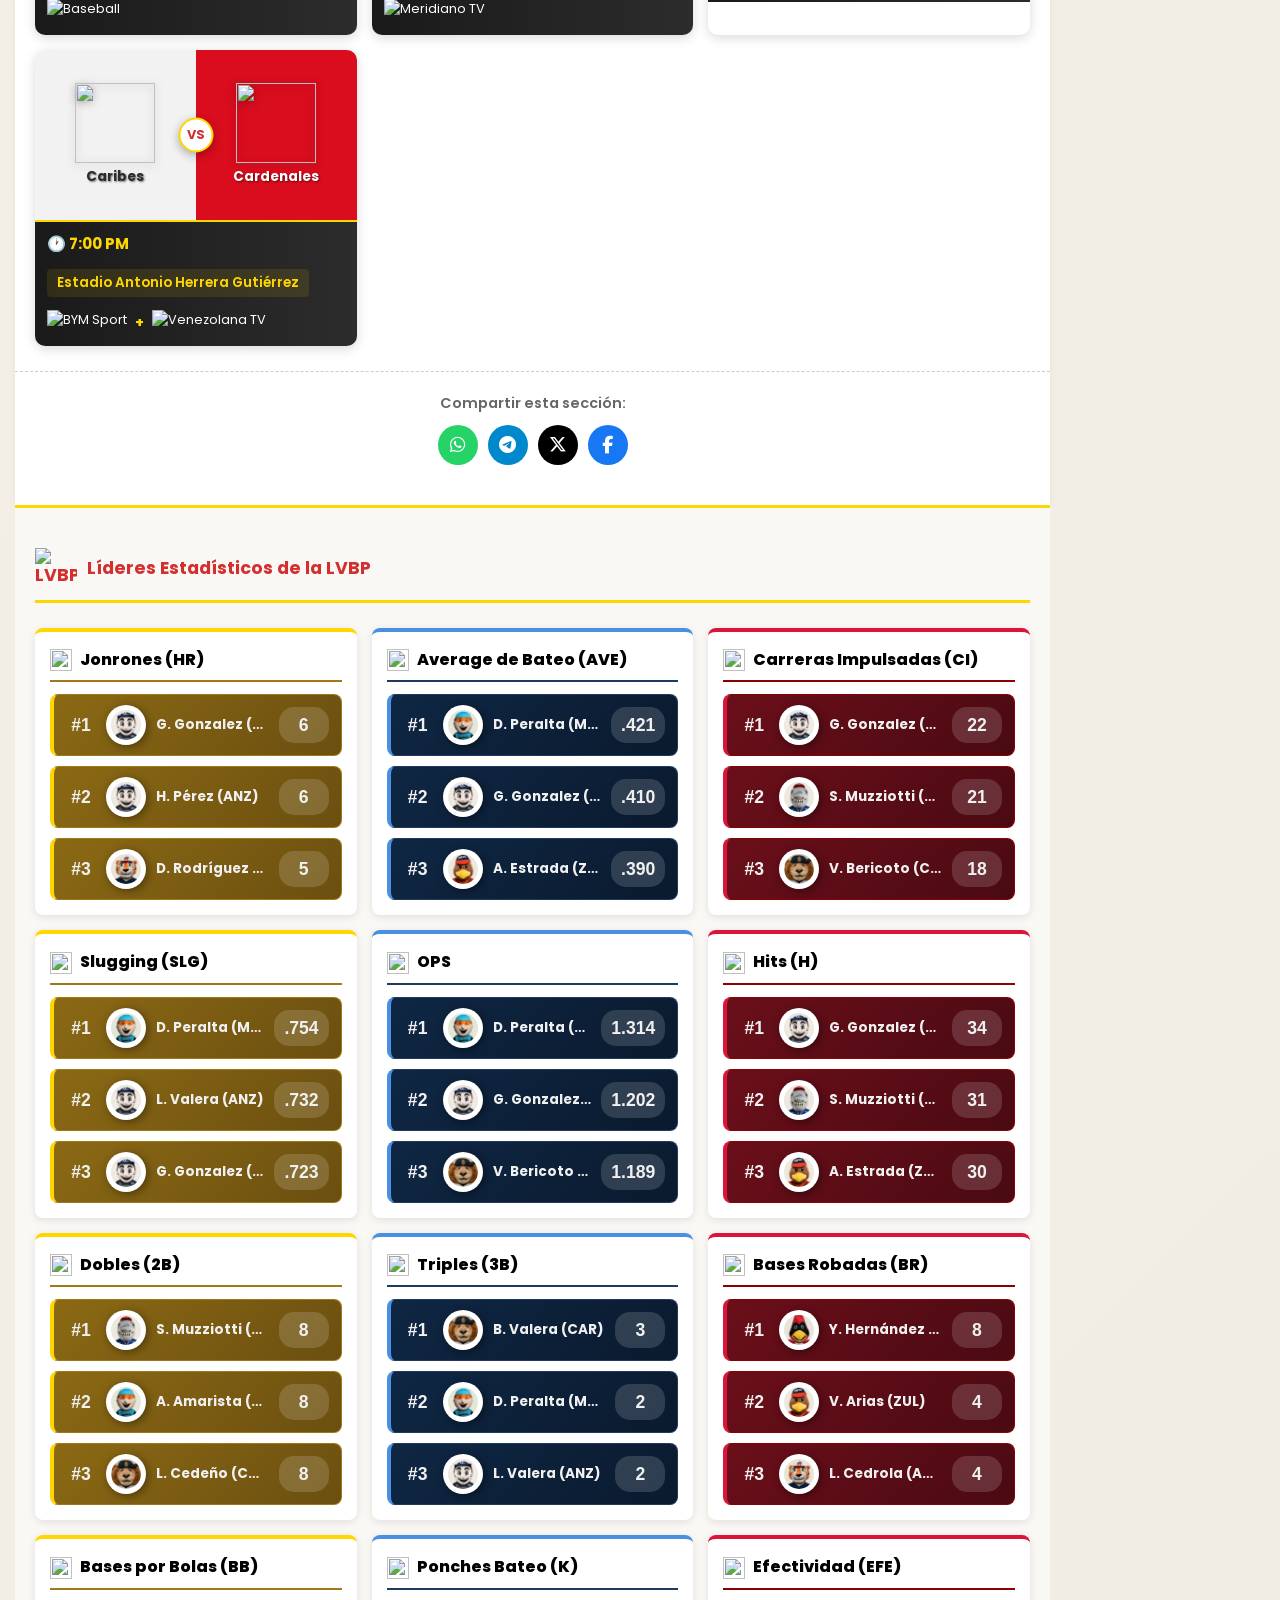
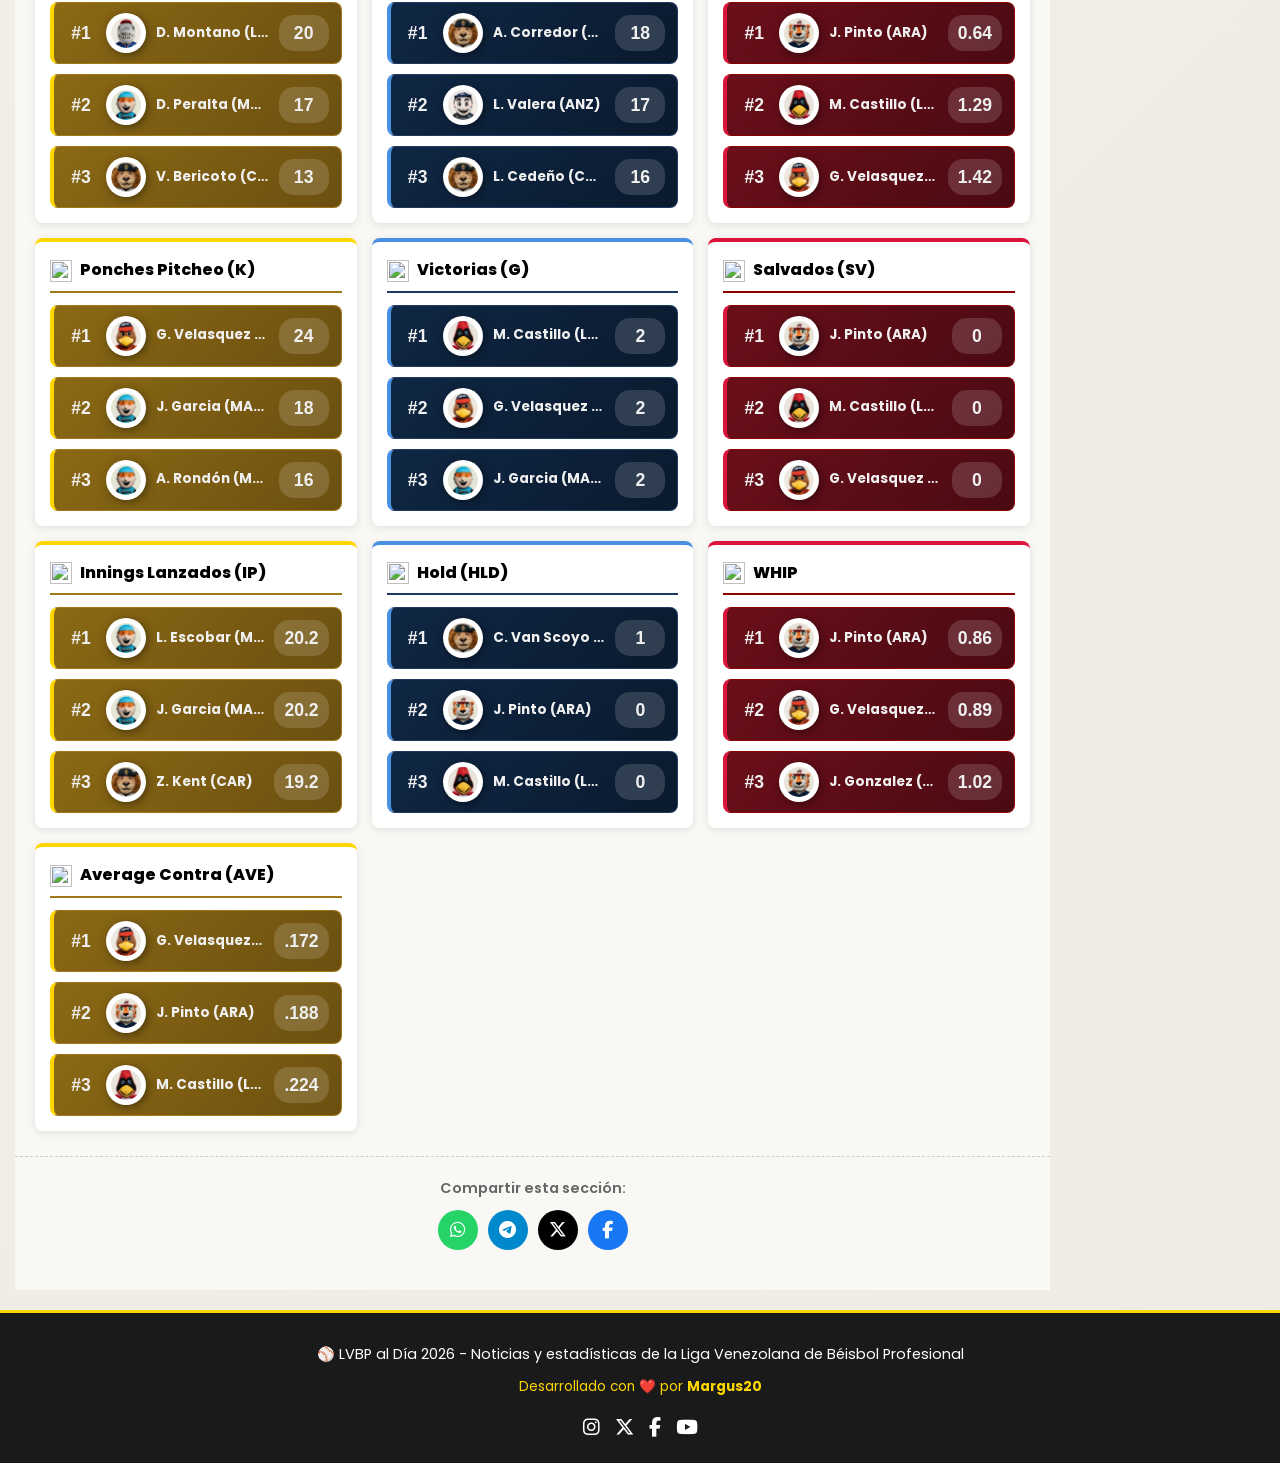
==== commit 00cfaedd: "Update index.html" ====
--- a/index.html
+++ b/index.html
@@ -89,7 +89,8 @@
                     <h2 class="titulo-seccion"><img src="https://raw.githubusercontent.com/Margus20/lvbp-stats/main/img/lvbp.png" alt="LVBP" class="logo-seccion"> Tabla de Posiciones de la LVBP</h2>
                     <div class="tabla-container">
                         <table id="tabla-posiciones">
-                            <thead><tr><th>#</th><th>Equipo</th><th>JJ</th><th>JG</th><th>JP</th><th>PCT</th><th>DIF</th><th>RACHA</th></tr></thead>
+                            <!-- ✅ AJUSTE REALIZADO: Se agregó <th>JR</th> antes de <th>RACHA</th> -->
+                            <thead><tr><th>#</th><th>Equipo</th><th>JJ</th><th>JG</th><th>JP</th><th>PCT</th><th>DIF</th><th>JR</th><th>RACHA</th></tr></thead>
                             <tbody id="posiciones-body"></tbody>
                         </table>
                     </div>
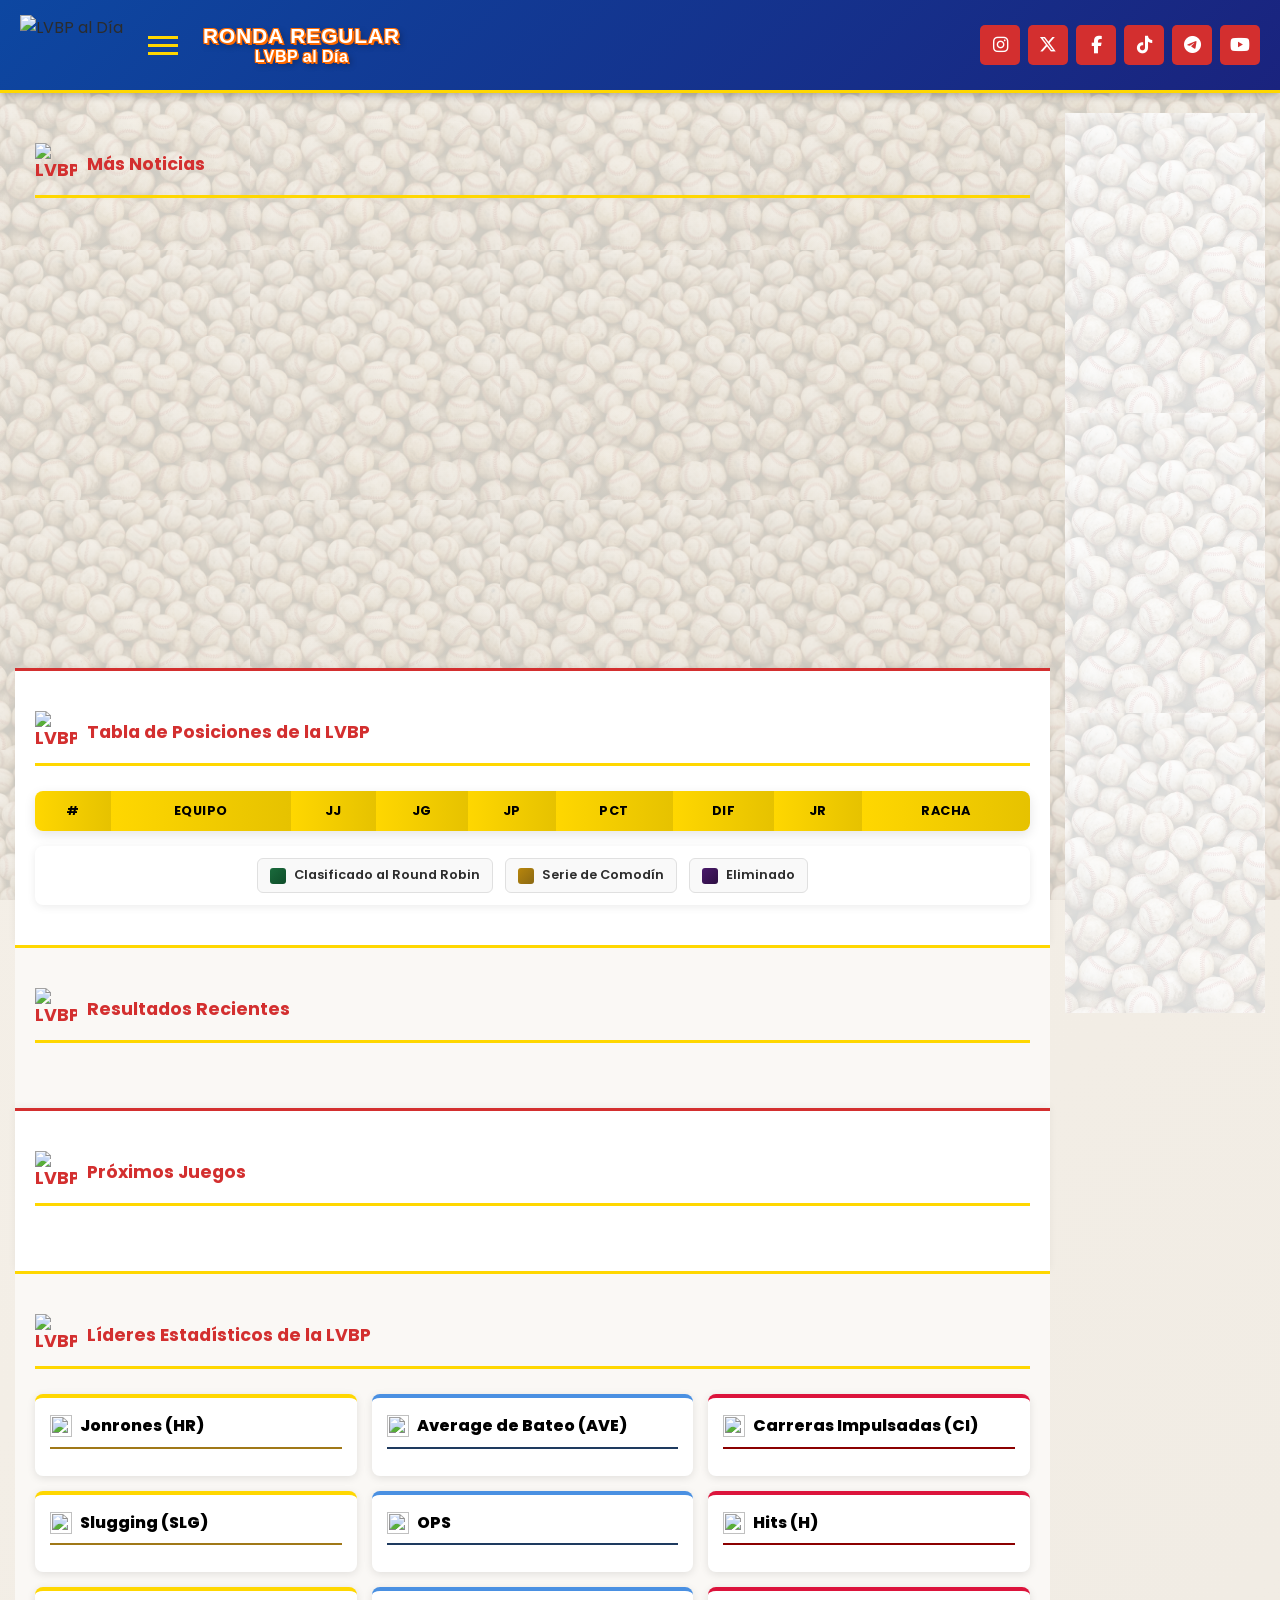
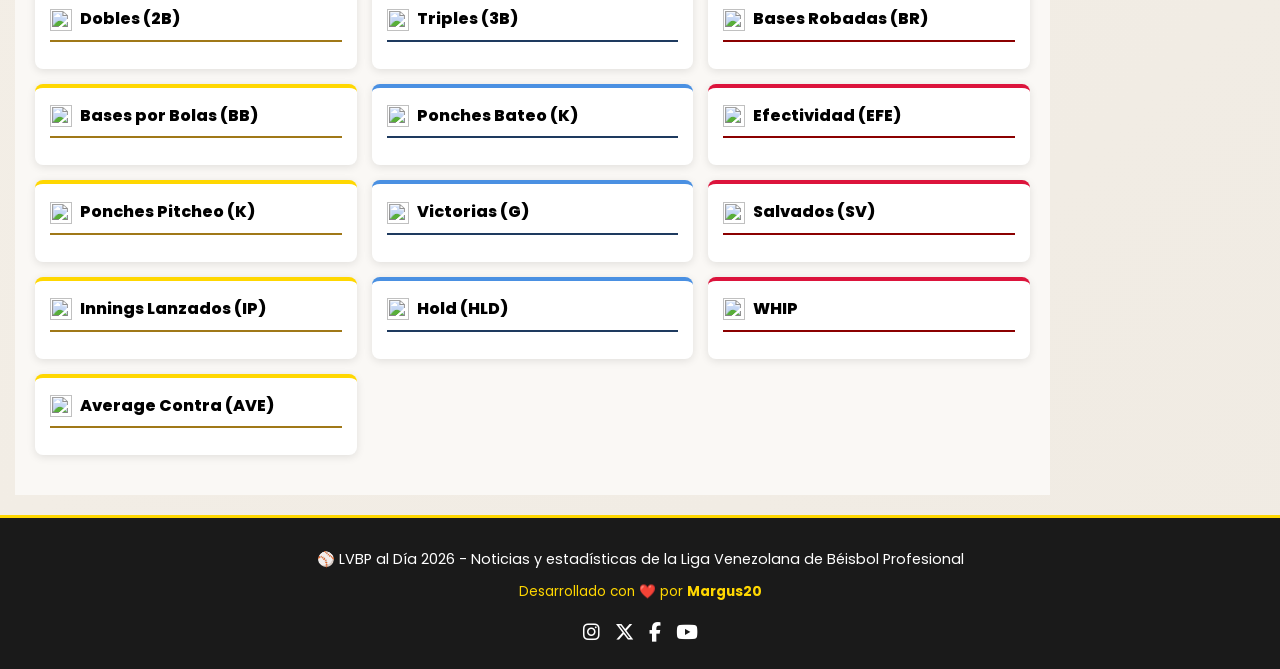
==== commit 2e0f15d4: "Update index.html" ====
--- a/index.html
+++ b/index.html
@@ -1,6 +1,24 @@
 <!DOCTYPE html>
 <html lang="es">
 <head>
+    <!-- 🚨 DETECTOR DE ERRORES GLOBALES (Se ejecuta antes que cualquier otra cosa) -->
+    <script>
+        window.onerror = function(message, source, lineno, colno, error) {
+            console.error("🚨 [ERROR GLOBAL DETECTADO]");
+            console.error("📝 Mensaje:", message);
+            console.error("📂 Archivo:", source);
+            console.error("📍 Línea:", lineno, "| Columna:", colno);
+            if (error) {
+                console.error("🔍 Detalle completo:", error.stack);
+            }
+            return false;
+        };
+
+        window.addEventListener('unhandledrejection', function(event) {
+            console.error("🚨 [PROMESA RECHAZADA] Motivo del fallo:", event.reason);
+        });
+    </script>
+
     <meta charset="UTF-8">
     <meta name="viewport" content="width=device-width, initial-scale=1.0">
     <title>LVBP al Día - Liga Venezolana de Béisbol Profesional</title>
--- a/css/02-header-nav.css
+++ b/css/02-header-nav.css
@@ -12,12 +12,23 @@
     display: flex; justify-content: space-between; align-items: center;
 }
 
-.header-izquierda { display: flex; align-items: center; gap: 20px; }
-.logo-header { height: 60px; width: auto; }
+.header-izquierda { 
+    display: flex; 
+    align-items: center; 
+    gap: 15px;
+    /* ❌ ELIMINADO: flex: 1; (esto causaba el problema en Firefox) */
+}
+
+.logo-header { 
+    height: 60px; 
+    width: auto; 
+    order: 1; /* Logo siempre primero */
+}
 
 .menu-hamburguesa {
     background: none; border: none; cursor: pointer;
     display: flex; flex-direction: column; gap: 5px; padding: 10px;
+    order: 2; /* Menú hamburguesa siempre segundo (al lado del logo) */
 }
 .menu-hamburguesa span { width: 30px; height: 3px; background: #ffd700; transition: all 0.3s; }
 
@@ -40,3 +51,103 @@
     font-weight: 600; transition: all 0.3s; border-radius: 5px;
 }
 .nav-menu a:hover { background: #ffd700; color: #000; }
+
+/* ========================================== */
+/* 🆕 BADGE DE FASE EN HEADER - Letras blancas con contorno rojo */
+/* ========================================== */
+.fase-badge-header {
+    display: inline-flex;
+    flex-direction: column;
+    align-items: center;
+    justify-content: center;
+    margin-left: auto;
+    margin-right: 20px;
+    padding: 0;
+    background: transparent;
+    border-radius: 0;
+    border: none;
+    box-shadow: none;
+    position: relative;
+    overflow: visible;
+    order: 3; /* Badge siempre tercero (centrado entre menú y redes sociales) */
+}
+
+.fase-badge-header::before {
+    display: none;
+}
+
+.fase-titulo {
+    font-family: 'Bebas Neue', sans-serif;
+    font-size: 1.3rem;
+    font-weight: 700;
+    color: #ffffff;
+    text-shadow: 
+        2px 2px 0px #ff6b00,
+        -1px -1px 0 #ff6b00,
+        1px -1px 0 #ff6b00,
+        -1px 1px 0 #ff6b00,
+        1px 1px 0 #ff6b00,
+        3px 3px 6px rgba(0, 0, 0, 0.4);
+    letter-spacing: 1px;
+    line-height: 1.1;
+    -webkit-font-smoothing: antialiased;
+    -moz-osx-font-smoothing: grayscale;
+}
+
+.fase-subtitulo {
+    font-family: 'Bebas Neue', sans-serif;
+    font-size: 1rem;
+    font-weight: 700;
+    color: #ffffff;
+    text-shadow: 
+        2px 2px 0px #ff6b00,
+        -1px -1px 0 #ff6b00,
+        1px -1px 0 #ff6b00,
+        -1px 1px 0 #ff6b00,
+        1px 1px 0 #ff6b00,
+        3px 3px 6px rgba(0, 0, 0, 0.4);
+    letter-spacing: 0.5px;
+    line-height: 1.1;
+    -webkit-font-smoothing: antialiased;
+    -moz-osx-font-smoothing: grayscale;
+}
+
+@keyframes destello {
+    0%, 100% { transform: translateX(-100%) translateY(-100%) rotate(45deg); }
+    50% { transform: translateX(100%) translateY(100%) rotate(45deg); }
+}
+
+/* Responsive: En móviles se ajusta y centra perfectamente */
+@media (max-width: 768px) {
+    .header-izquierda {
+        flex-wrap: wrap;
+        justify-content: center;
+        gap: 10px;
+    }
+    .logo-header { order: 1; }
+    .menu-hamburguesa { order: 2; }
+    .fase-badge-header {
+        margin: 8px auto 0 auto;
+        padding: 0;
+        order: 3;
+    }
+    .fase-titulo {
+        font-size: 1.1rem;
+    }
+    .fase-subtitulo {
+        font-size: 0.85rem;
+    }
+}
+
+/* Tablet: Tamaño intermedio */
+@media (min-width: 769px) and (max-width: 1024px) {
+    .fase-badge-header {
+        margin-right: 15px;
+    }
+    .fase-titulo {
+        font-size: 1.15rem;
+    }
+    .fase-subtitulo {
+        font-size: 0.95rem;
+    }
+}
